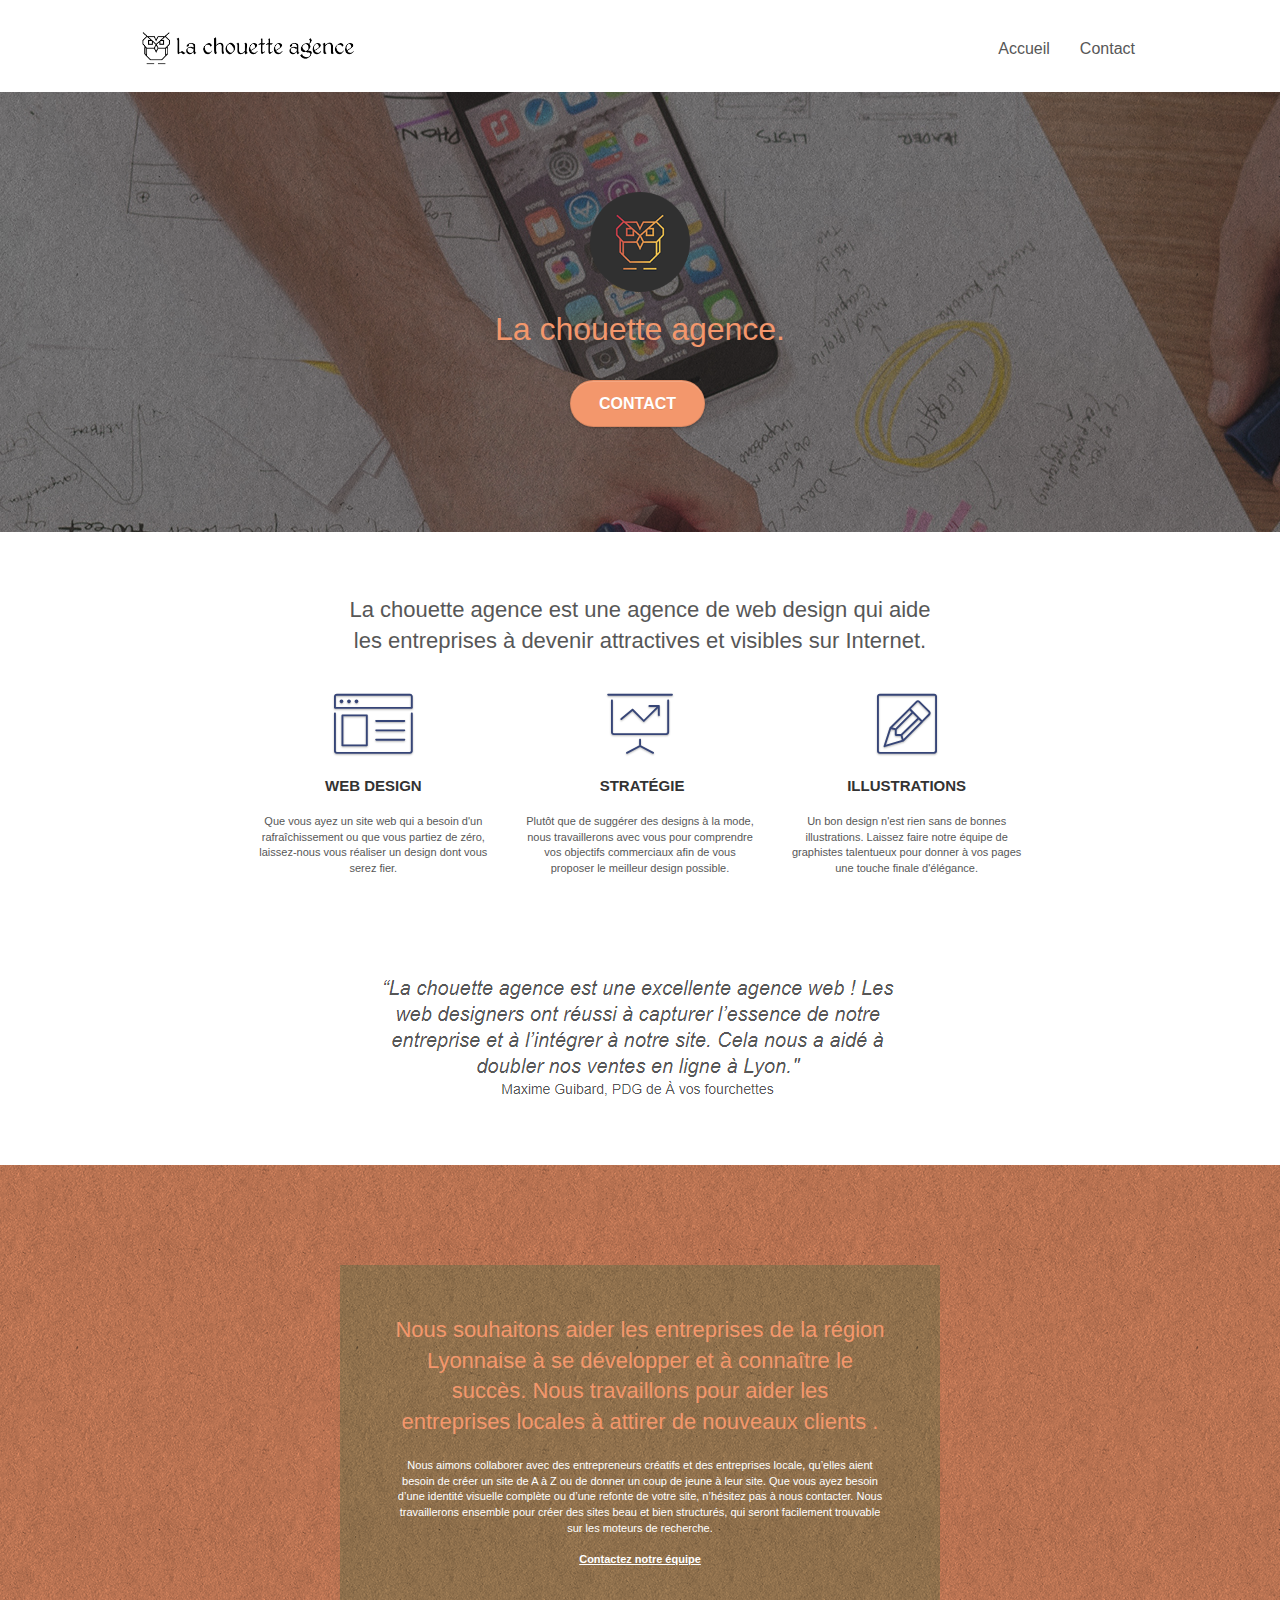
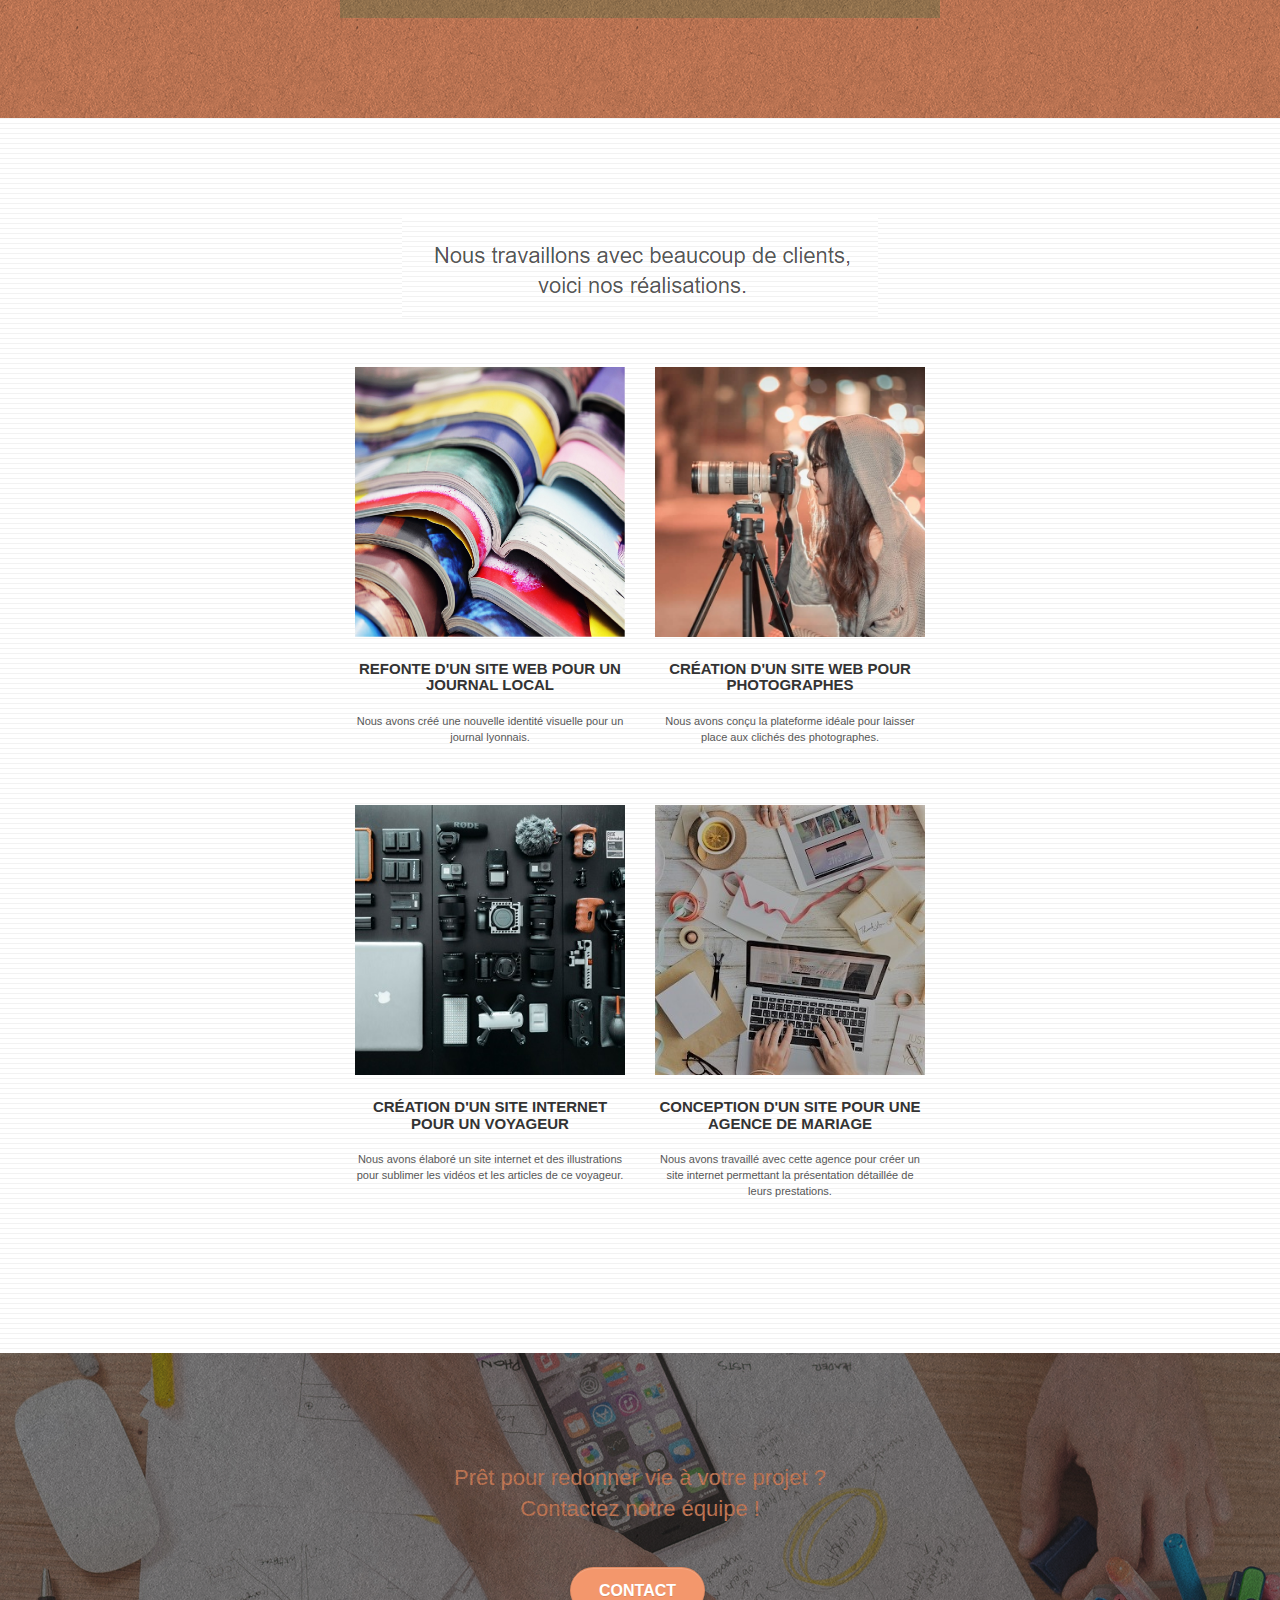
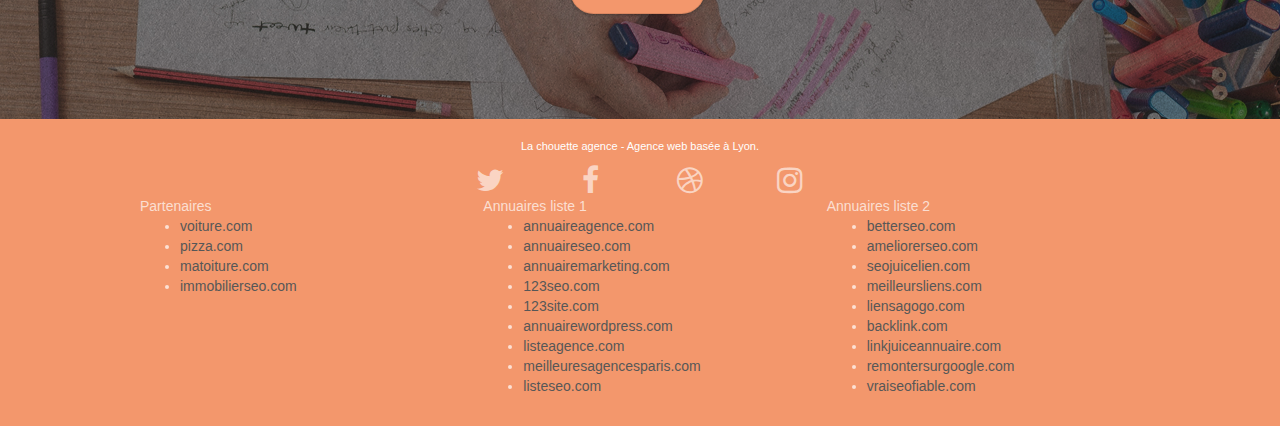
==== index.html @ 57edac2b "replace css in contact page" ====
<!DOCTYPE html>
<html lang="fr">
  <head>
    <meta charset="utf-8" />
    <meta name="description" content="" />
    <meta
      name="viewport"
      content="width=device-width, initial-scale=1.0, viewport-fit=cover"
    />
    <link rel="shortcut icon" type="image/png" href="favicon.jpg" />
    <link rel="stylesheet" type="text/css" href="./css/bootstrap.css" />
    <link rel="stylesheet" type="text/css" href="StyleCss/style.css" />
    <link rel="stylesheet" type="text/css" href="./css/font-awesome.css" />
    <link rel="stylesheet" type="text/css" href="./css/et-line.css" />
    <script src="./js/jquery-2.1.0.js"></script>
    <script src="./js/bootstrap.js"></script>
    <script src="./js/blocs.js"></script>
    <script src="./js/jquery.touchSwipe.js" defer></script>
    <script src="./js/gmaps.js"></script>
    <title>La Chouette Agence</title>
    <!-- Analytics -->

    <!-- Analytics END -->
  </head>
  <body>
    <!-- Principal conteneur -->
    <main class="page-container">
      <!-- bloc-0 -->
      <div class="bloc bgc-white l-bloc" id="bloc-0">
        <div class="container bloc-sm">
          <nav class="navbar row">
            <header class="navbar-header">
              <a class="navbar-brand" href="index.html">
                <img
                  src="img/la-chouette-agence.png"
                  alt="logo la chouette"
                  height="40"
                />
              </a>
              <button
                id="nav-toggle"
                type="button"
                class="ui-navbar-toggle navbar-toggle"
                data-toggle="collapse"
                data-target=".navbar-1"
              >
                <span class="sr-only">Toggle navigation</span
                ><span class="icon-bar"></span><span class="icon-bar"></span
                ><span class="icon-bar"></span>
              </button>
            </header>
            <div class="collapse navbar-collapse navbar-1 special-dropdown-nav">
              <ul class="site-navigation nav navbar-nav">
                <li>
                  <a href="index.html">Accueil</a>
                </li>
                <li>
                  <a href="page2.html">Contact </a>
                </li>
              </ul>
            </div>
          </nav>
        </div>
      </div>
      <!-- bloc-0 END -->
      <!-- bloc-1-presentation -->
      <div
        class="bloc bgc-dark-slate-blue bg-banniere d-bloc bg-t-edge bloc-bg-texture texture-paper b-parallax"
        id="bloc-1-hero"
      >
        <div class="container bloc-lg">
          <div class="row tight-width-whitespace">
            <div class="col-sm-12">
              <img
                src="img/logo.png"
                class="center-block image-resize-mode"
                width="100"
                alt="La chouette agence, agence web paris, création logo paris"
              />
              <h1 class="text-center hero-bloc-text tc-white">
                La chouette agence.
              </h1>
              <div class="text-center">
                <a
                  href="page2.html"
                  class="btn btn-lg btn-clean btn-rd cta-hero btn-atomic-tangerine"
                  id="cta-hero"
                  >Contact</a
                >
              </div>
            </div>
          </div>
        </div>
      </div>
      <!-- bloc-1-presentation END -->
      <!-- bloc-2-services -->
      <div class="bloc bgc-white l-bloc" id="bloc-2-services">
        <div class="container bloc-md">
          <div class="row">
            <div class="col-sm-12 text-center">
              <h2 class="text-title">
                La chouette agence est une agence de web design qui aide les
                entreprises à devenir attractives et visibles sur Internet.
              </h2>
            </div>
          </div>
          <div class="row voffset-lg med-width-whitespace">
            <div class="col-sm-4">
              <div class="text-center">
                <span
                  class="et-icon-browser sm-shadow icon-dark-slate-blue icons icon-lg"
                ></span>
              </div>
              <h3 class="mg-md text-center">Web design</h3>
              <p class="text-center">
                Que vous ayez un site web qui a besoin d'un rafraîchissement ou
                que vous partiez de zéro, laissez-nous vous réaliser un design
                dont vous serez fier.
              </p>
            </div>
            <div class="col-sm-4">
              <div class="text-center">
                <span
                  class="et-icon-presentation sm-shadow icon-dark-slate-blue icons icon-lg"
                ></span>
              </div>
              <h3 class="mg-md text-center">&nbsp;Stratégie</h3>
              <p class="text-center">
                Plutôt que de suggérer des designs à la mode, nous travaillerons
                avec vous pour comprendre vos objectifs commerciaux afin de vous
                proposer le meilleur design possible.<br />
              </p>
            </div>
            <div class="col-sm-4">
              <div class="text-center">
                <span
                  class="et-icon-edit sm-shadow icon-dark-slate-blue icons icon-lg"
                ></span>
              </div>
              <h3 class="mg-md text-center">Illustrations</h3>
              <p class="text-center">
                Un bon design n'est rien sans de bonnes illustrations. Laissez
                faire notre équipe de graphistes talentueux pour donner à vos
                pages une touche finale d'élégance.
              </p>
            </div>
          </div>
          <div class="row voffset-lg voffset">
            <div class="col-xs-12 col-md-8 col-md-offset-2 text-center">
              <img
                alt="agence web, agence web paris, web design paris, stratégie web"
                src="img/citation.png"
              />
            </div>
          </div>
        </div>
      </div>
      <!-- bloc-2-services END -->

      <!-- bloc-3-what-i-do -->
      <div
        class="bloc tc-white bgc-atomic-tangerine bg-presentation d-bloc bloc-bg-texture texture-paper b-parallax"
        id="bloc-3-what-i-do"
      >
        <div class="container bloc-lg">
          <div class="row tight-width-whitespace black-background">
            <div class="col-sm-12">
              <h2 class="mg-md text-center tc-white">
                Nous souhaitons aider les entreprises de la région Lyonnaise à
                se développer et à connaître le succès. Nous travaillons pour
                aider les entreprises locales à attirer de nouveaux clients .<br />
              </h2>
              <p class="text-center white">
                Nous aimons collaborer avec des entrepreneurs créatifs et des
                entreprises locale, qu’elles aient besoin de créer un site de A
                à Z ou de donner un coup de jeune à leur site. Que vous ayez
                besoin d’une identité visuelle complète ou d’une refonte de
                votre site, n’hésitez pas à nous contacter. Nous travaillerons
                ensemble pour créer des sites beau et bien structurés, qui
                seront facilement trouvable sur les moteurs de recherche.
                <br /><br /><a class="ltc-white bold-link" href="page2.html"
                  >Contactez notre équipe</a
                ><br />
              </p>
            </div>
          </div>
        </div>
      </div>
      <!-- bloc-3-what-i-do END -->

      <!-- bloc-4-portfolio -->
      <div
        class="bloc bgc-white bg-lines-h2-bg bg-repeat l-bloc"
        id="bloc-4-portfolio"
      >
        <div class="container bloc-lg">
          <div class="row">
            <div class="col-sm-12 text-center">
              <img
                alt="agence web, agence web paris, web design paris, stratégie web"
                src="img/title2.png"
              />
            </div>
          </div>
          <div class="row tight-width-whitespace portfolio-row">
            <div class="col-sm-6">
              <a
                href="#"
                data-lightbox="img/1.jpg"
                data-gallery-id="gallery-1"
                data-caption="Refonte d'un site web pour un journal local"
                data-frame="snapshot-lb"
                ><img
                  src="img/1.jpg"
                  alt="paris web design logo agence web meilleure agence et refonte site web journal"
                  class="img-responsive portfolio-thumb"
              /></a>
              <h3 class="mg-md text-center">
                Refonte d'un site web pour un journal local
              </h3>
              <p class="text-center">
                Nous avons créé une nouvelle identité visuelle pour un journal
                lyonnais.
              </p>
            </div>
            <div class="col-sm-6">
              <a
                href="#"
                data-lightbox="img/2.jpg"
                data-gallery-id="gallery-1"
                data-caption="Création d'un site web pour photographes"
                data-frame="snapshot-lb"
                ><img
                  src="img/2.jpg"
                  class="img-responsive portfolio-thumb"
                  alt="paris web design logo agence web meilleure agence, Création d'un site web pour photographes"
              /></a>
              <h3 class="mg-md text-center">
                Création d'un site web pour photographes
              </h3>
              <p class="text-center">
                Nous avons conçu la plateforme idéale pour laisser place aux
                clichés des photographes.
              </p>
            </div>
          </div>
          <div class="row tight-width-whitespace portfolio-row">
            <div class="col-sm-6">
              <a
                href="#"
                data-lightbox="img/3.bmp"
                data-gallery-id="gallery-1"
                data-caption="Création d'un site internet pour un voyageur"
                data-frame="snapshot-lb"
                ><img
                  src="img/3.bmp"
                  class="img-responsive portfolio-thumb"
                  alt="paris web design logo agence web meilleure agence, Création d'un site web pour voyageur"
              /></a>
              <h3 class="mg-md text-center">
                Création d'un site internet pour un voyageur
              </h3>
              <p class="text-center">
                Nous avons élaboré un site internet et des illustrations pour
                sublimer les vidéos et les articles de ce voyageur.
              </p>
            </div>
            <div class="col-sm-6">
              <a
                href="#"
                data-lightbox="img/4.bmp"
                data-gallery-id="gallery-1"
                data-caption="Conception d'un site pour une agence de mariage"
                data-frame="snapshot-lb"
                ><img
                  src="img/4.bmp"
                  class="img-responsive portfolio-thumb"
                  alt="paris web design logo agence web meilleure agence, Création d'un site web pour agence de mariage"
              /></a>
              <h3 class="mg-md text-center">
                Conception d'un site pour une agence de mariage
              </h3>
              <p class="text-center">
                Nous avons travaillé avec cette agence pour créer un site
                internet permettant la présentation détaillée de leurs
                prestations.
              </p>
            </div>
          </div>
        </div>
      </div>
      <!-- bloc-4-portfolio END -->

      <!-- bloc-5-cta -->
      <div
        class="bloc bgc-dark-slate-blue bg-banniere d-bloc bloc-bg-texture texture-paper"
        id="bloc-5-cta"
      >
        <div class="container bloc-lg">
          <div class="row">
            <h2 class="mg-md text-center tc-white">
              Prêt pour redonner vie à votre projet ?<br />Contactez notre
              équipe !
            </h2>
            <div class="col-sm-12 text-center">
              <a
                href="page2.html"
                class="btn btn-atomic-tangerine btn-clean btn-rd btn-lg cta-hero"
                >Contact</a
              >
            </div>
          </div>
        </div>
      </div>
      <!-- bloc-5-cta END -->

      <!-- Footer - bloc-8 -->
      <div class="bloc bgc-atomic-tangerine d-bloc" id="bloc-8">
        <div class="container bloc-sm">
          <div class="row">
            <div class="col-sm-12">
              <p class="text-center white">
                La chouette agence - Agence web basée à Lyon.<br />
              </p>
              <div class="row row-no-gutters social">
                <div class="col-sm-3">
                  <div class="text-center">
                    <a class="social" href="index.html"
                      ><span class="fa fa-twitter icon-md"></span
                    ></a>
                  </div>
                </div>
                <div class="col-sm-3">
                  <div class="text-center">
                    <a class="social" href="index.html"
                      ><span class="fa fa-facebook icon-md"></span
                    ></a>
                  </div>
                </div>
                <div class="col-sm-3">
                  <div class="text-center">
                    <a class="social" href="index.html"
                      ><span class="fa fa-dribbble icon-md"></span
                    ></a>
                  </div>
                </div>
                <div class="col-sm-3">
                  <div class="text-center">
                    <a class="social" href="index.html"
                      ><span class="fa fa-instagram icon-md"></span
                    ></a>
                  </div>
                </div>
              </div>
              <div class="row">
                <div class="col-sm-4">
                  Partenaires
                  <ul>
                    <li><a href="voiture.com">voiture.com</a></li>
                    <li><a href="pizza.com">pizza.com</a></li>
                    <li><a href="matoiture.com">matoiture.com</a></li>
                    <li><a href="immobilierseo.com">immobilierseo.com</a></li>
                  </ul>
                </div>
                <div class="col-sm-4">
                  Annuaires liste 1
                  <ul>
                    <li><a href="annuaireagence.com">annuaireagence.com</a></li>
                    <li><a href="annuaireseo.com">annuaireseo.com</a></li>
                    <li>
                      <a href="annuairemarketing.com">annuairemarketing.com</a>
                    </li>
                    <li><a href="123seoture.com">123seo.com</a></li>
                    <li><a href="123site.com">123site.com</a></li>
                    <li>
                      <a href="annuairewordpress.com">annuairewordpress.com</a>
                    </li>
                    <li><a href="listeagence.com">listeagence.com</a></li>
                    <li>
                      <a href="meilleuresagencesparis.com"
                        >meilleuresagencesparis.com</a
                      >
                    </li>
                    <li><a href="listeseo.com">listeseo.com</a></li>
                  </ul>
                </div>
                <div class="col-sm-4">
                  Annuaires liste 2
                  <ul>
                    <li><a href="betterseo.com">betterseo.com</a></li>
                    <li><a href="ameliorerseo.com">ameliorerseo.com</a></li>
                    <li><a href="seojuicelien.com">seojuicelien.com</a></li>
                    <li><a href="meilleursliens.com">meilleursliens.com</a></li>
                    <li><a href="liensagogo.com">liensagogo.com</a></li>
                    <li><a href="backlink.com">backlink.com</a></li>
                    <li>
                      <a href="linkjuiceannuaire.com">linkjuiceannuaire.com</a>
                    </li>
                    <li>
                      <a href="remontersurgoogle.com">remontersurgoogle.com</a>
                    </li>
                    <li><a href="vraiseofiable.com">vraiseofiable.com</a></li>
                  </ul>
                </div>
              </div>
            </div>
          </div>
        </div>
      </div>
      <!-- Footer - bloc-8 END -->
    </main>
    <!-- Principal conteneur END -->
  </body>
</html>
---- StyleCss/style.css ----
body {
  margin: 0;
  padding: 0;
  background: #fff;
  overflow-x: hidden;
  -webkit-font-smoothing: antialiased;
  -moz-osx-font-smoothing: grayscale;
}

a,
button {
  transition: all 0.3s ease-in-out;
  outline: none !important;
}
a {
  text-decoration: none;
}
a:hover {
  text-decoration: none;
  cursor: pointer;
}

#page-loading-blocs-notifaction {
  position: fixed;
  top: 0;
  bottom: 0;
  width: 100%;
  z-index: 100000;
  background: #ffffff url("../img/pageload-spinner.gif") no-repeat center center;
}

.bloc {
  width: 100%;
  clear: both;
  background: 50% 50% no-repeat;
  padding: 0 50px;
  -webkit-background-size: cover;
  -moz-background-size: cover;
  -o-background-size: cover;
  background-size: cover;
  position: relative;
}

.bloc .container {
  padding-left: 0;
  padding-right: 0;
}

.bloc-lg {
  padding: 100px 50px;
}

.bloc-md {
  padding: 50px;
}

.bloc-sm {
  padding: 20px 50px;
}
.text-title {
  max-width: 614px;
  margin: auto;
  padding: 13px;
  color: #364577;
}
.bg-center,
.bg-l-edge,
.bg-r-edge,
.bg-t-edge,
.bg-b-edge,
.bg-tl-edge,
.bg-bl-edge,
.bg-tr-edge,
.bg-br-edge,
.bg-repeat {
  -webkit-background-size: auto !important;
  -moz-background-size: auto !important;
  -o-background-size: auto !important;
  background-size: auto !important;
}

.bg-repeat {
  background: repeat;
}

.bg-t-edge {
  background: top no-repeat;
}

.bloc-bg-texture::before {
  content: "";
  background-size: 2px 2px;
  position: absolute;
  top: 0;
  bottom: 0;
  left: 0;
  right: 0;
}

.texture-paper::before {
  background: url("../img/texture-paper.png");
  background-size: 280px 280px;
}

.b-parallax {
  background-attachment: fixed;
}

.d-bloc {
  color: rgba(255, 255, 255, 0.7);
}

.d-bloc button:hover {
  color: rgba(255, 255, 255, 0.9);
}

.d-bloc .icon-round,
.d-bloc .icon-square,
.d-bloc .icon-rounded,
.d-bloc .icon-semi-rounded-a,
.d-bloc .icon-semi-rounded-b {
  border-color: rgba(255, 255, 255, 0.9);
}

.d-bloc .divider-h span {
  border-color: rgba(255, 255, 255, 0.2);
}

.d-bloc .a-btn,
.d-bloc .navbar a,
.d-bloc .navbar-brand,
.d-bloc a .icon-sm,
.d-bloc a .icon-md,
.d-bloc a .icon-lg,
.d-bloc a .icon-xl,
.d-bloc h1 a,
.d-bloc h2 a,
.d-bloc h3 a,
.d-bloc h4 a,
.d-bloc h5 a,
.d-bloc h6 a,
.d-bloc p a {
  color: rgba(255, 255, 255, 0.6);
}

.d-bloc .a-btn:hover,
.d-bloc .navbar a:hover,
.d-bloc .navbar-brand:hover,
.d-bloc a:hover .icon-sm,
.d-bloc a:hover .icon-md,
.d-bloc a:hover .icon-lg,
.d-bloc a:hover .icon-xl,
.d-bloc h1 a:hover,
.d-bloc h2 a:hover,
.d-bloc h3 a:hover,
.d-bloc h4 a:hover,
.d-bloc h5 a:hover,
.d-bloc h6 a:hover,
.d-bloc p a:hover {
  color: rgba(255, 255, 255, 1);
}

.d-bloc .navbar-toggle .icon-bar {
  background: rgba(255, 255, 255, 1);
}

.d-bloc .btn-wire,
.d-bloc .btn-wire:hover {
  color: rgba(255, 255, 255, 1);
  border-color: rgba(255, 255, 255, 1);
}

.d-bloc .panel {
  color: rgba(0, 0, 0, 0.5);
}

.d-bloc .panel button:hover {
  color: rgba(0, 0, 0, 0.7);
}

.d-bloc .panel icon {
  border-color: rgba(0, 0, 0, 0.7);
}

.d-bloc .panel .divider-h span {
  border-color: rgba(0, 0, 0, 0.1);
}

.d-bloc .panel .a-btn {
  color: rgba(0, 0, 0, 0.6);
}

.d-bloc .panel .a-btn:hover {
  color: rgba(0, 0, 0, 1);
}

.d-bloc .panel .btn-wire,
.d-bloc .panel .btn-wire:hover {
  color: rgba(0, 0, 0, 0.7);
  border-color: rgba(0, 0, 0, 0.3);
}

.d-bloc .panel,
.l-bloc {
  color: rgba(0, 0, 0, 0.5);
}

.d-bloc .panel button:hover,
.l-bloc button:hover {
  color: rgba(0, 0, 0, 0.7);
}

.l-bloc .icon-round,
.l-bloc .icon-square,
.l-bloc .icon-rounded,
.l-bloc .icon-semi-rounded-a,
.l-bloc .icon-semi-rounded-b {
  border-color: rgba(0, 0, 0, 0.7);
}

.d-bloc .panel .divider-h span,
.l-bloc .divider-h span {
  border-color: rgba(0, 0, 0, 0.1);
}

.d-bloc .panel .a-btn,
.l-bloc .a-btn,
.l-bloc .navbar a,
.l-bloc .navbar-brand,
.l-bloc a .icon-sm,
.l-bloc a .icon-md,
.l-bloc a .icon-lg,
.l-bloc a .icon-xl,
.l-bloc h1 a,
.l-bloc h2 a,
.l-bloc h3 a,
.l-bloc h4 a,
.l-bloc h5 a,
.l-bloc h6 a,
.l-bloc p a {
  color: rgba(0, 0, 0, 0.6);
}

.d-bloc .panel .a-btn:hover,
.l-bloc .a-btn:hover,
.l-bloc .navbar a:hover,
.l-bloc .navbar-brand:hover,
.l-bloc a:hover .icon-sm,
.l-bloc a:hover .icon-md,
.l-bloc a:hover .icon-lg,
.l-bloc a:hover .icon-xl,
.l-bloc h1 a:hover,
.l-bloc h2 a:hover,
.l-bloc h3 a:hover,
.l-bloc h4 a:hover,
.l-bloc h5 a:hover,
.l-bloc h6 a:hover,
.l-bloc p a:hover {
  color: rgba(0, 0, 0, 1);
}

.l-bloc .navbar-toggle .icon-bar {
  color: rgba(0, 0, 0, 0.6);
}

.d-bloc .panel .btn-wire,
.d-bloc .panel .btn-wire:hover,
.l-bloc .btn-wire,
.l-bloc .btn-wire:hover {
  color: rgba(0, 0, 0, 0.7);
  border-color: rgba(0, 0, 0, 0.3);
}

.voffset {
  margin-top: 30px;
}

.voffset-lg {
  margin-top: 80px;
}

.row-no-gutters {
  margin-right: 0;
  margin-left: 0;
}

.row.row-no-gutters > [class^="col-"],
.row.row-no-gutters > [class*=" col-"] {
  padding-right: 0;
  padding-left: 0;
}

#bloc-1-hero h1 {
  font-size: 32px;
}

.navbar {
  margin-bottom: 0;
  z-index: 1;
}

.navbar-brand {
  height: auto;
  padding: 3px 15px;
  font-size: 25px;
  font-weight: normal;
  font-weight: 600;
  line-height: 44px;
}

.navbar-brand img {
  max-height: 200px;
  margin: 0 5px 0 0;
  display: inline;
}

.navbar-brand img[src$="svg"] {
  min-width: 100px;
}

.nav-center .navbar-brand img {
  margin: 0;
}

.navbar .nav {
  padding-top: 2px;
  margin-right: -16px;
  float: right;
  z-index: 1;
}

.nav > li {
  float: left;
  margin-top: 4px;
  font-size: 16px;
}

.navbar-nav .open .dropdown-menu > li > a {
  text-align: inherit;
}

.nav > li a:hover,
.nav > li a:focus {
  background: transparent;
}

.navbar-toggle {
  margin: 10px 10px 0 0;
  border: 0px;
}

.navbar-toggle:hover {
  background: transparent !important;
}

.navbar-toggle .icon-bar {
  background-color: rgba(0, 0, 0, 0.5);
  width: 26px;
}

.nav-invert .navbar .nav {
  float: left;
}

.nav-invert .navbar-header,
.nav-invert .navbar-brand {
  float: right;
  position: relative;
  z-index: 2;
}

@media (min-width: 768px) {
  .site-navigation {
    position: absolute;
    top: 50%;
    right: 20px;
    transform: translate(0, -50%);
    -webkit-transform: translateY(-50%);
  }
  .nav > li .dropdown-menu a,
  .nav > li .dropdown-menu a:hover {
    color: #484848;
  }
  .nav-invert .site-navigation {
    left: 0;
    right: 0;
  }
  .nav-center {
    text-align: center;
  }
  .nav-center .navbar-header {
    width: 100%;
  }
  .navbar-header {
    margin: 0;
  }
  .nav-center .navbar-header,
  .nav-center .navbar-brand,
  .nav-center .nav > li {
    float: none;
    display: inline-block;
  }
  .nav-center .site-navigation {
    position: relative;
    width: 100%;
    right: 0;
    margin-right: 0px;
    margin-top: 20px;
  }
  .nav-center.mini-nav .navbar-toggle {
    float: none;
    margin: 10px auto 0;
  }
}

.nav > li > .dropdown a {
  background: none !important;
  display: block;
  padding: 14px 15px;
}

nav .caret {
  margin: 0 5px;
}

.dropdown-menu .dropdown-menu {
  top: -8px;
  left: 100%;
}

.dropdown-menu .dropmenu-flow-right {
  top: 100%;
  left: 0;
  margin-left: -1px;
  border-top-left-radius: 0;
  border-top-right-radius: 0;
}

.dropdown-menu .dropdown span {
  border: 4px solid black;
  border-top-color: transparent;
  border-right-color: transparent;
  border-bottom-color: transparent;
  margin: 6px -5px 0 0 !important;
  float: right;
}

.mg-md {
  margin-top: 10px;
  margin-bottom: 20px;
}

.mg-lg {
  margin-top: 10px;
  margin-bottom: 40px;
}

.btn {
  margin: 0 5px 5px 0;
}

.btn.pull-right {
  margin: 0 0 5px 5px;
}

.btn-d,
.btn-d:hover,
.btn-d:focus {
  color: #fff;
  background: rgba(0, 0, 0, 0.3);
}

button {
  outline: none !important;
}

.btn-rd {
  border-radius: 40px;
}

.btn-clean {
  border: 1px solid rgba(0, 0, 0, 0.08);
  border-bottom-color: rgba(0, 0, 0, 0.1);
  text-shadow: 0 1px 0 rgba(0, 0, 1, 0.1);
  box-shadow: 0 1px 3px rgba(0, 0, 1, 0.25),
    inset 0 1px 0 0 rgba(255, 255, 255, 0.15);
}

.icon-md {
  font-size: 30px !important;
}

.icon-lg {
  font-size: 60px !important;
}

.sm-shadow {
  text-shadow: 0 1px 2px rgba(0, 0, 0, 0.3);
}

.panel-sq,
.panel-sq .panel-heading,
.panel-sq .panel-footer {
  border-radius: 0;
}

.panel-rd {
  border-radius: 30px;
}

.panel-rd .panel-heading {
  border-radius: 29px 29px 0 0;
}

.panel-rd .panel-footer {
  border-radius: 0 0 29px 29px;
}

.form-control {
  border-color: rgba(0, 0, 0, 0.1);
  box-shadow: none;
}

.scrollToTop {
  width: 40px;
  height: 40px;
  position: fixed;
  bottom: 20px;
  right: 20px;
  opacity: 0;
  z-index: 500;
  transition: all 0.3s ease-in-out;
}

.scrollToTop span {
  margin-top: 6px;
}

.showScrollTop {
  font-size: 14px;
  opacity: 1;
}

a[data-lightbox] {
  position: relative;
  display: block;
  text-align: center;
}

a[data-lightbox]:hover::before {
  content: "+";
  font-family: "HelveticaNeue-Light", "Helvetica Neue Light", "Helvetica Neue",
    Helvetica, Arial;
  font-size: 32px;
  width: 50px;
  height: 50px;
  margin-left: -25px;
  border-radius: 50%;
  background: rgba(0, 0, 0, 0.6);
  color: #fff;
  font-weight: 100;
  z-index: 1;
  position: absolute;
  top: 50%;
  transform: translateY(-50%);
  -webkit-transform: translateY(-50%);
}

a[data-lightbox]:hover img {
  opacity: 0.6;
  -webkit-animation-fill-mode: none;
  animation-fill-mode: none;
}

#lightbox-modal {
  display: flex;
  align-items: center;
}

#lightbox-modal .modal-dialog {
  width: 90%;
  max-width: 900px;
  margin: 0 auto 0;
}

#lightbox-modal .modal-dialog img {
  max-height: 90vh;
  margin: 0 auto;
}

.lightbox-caption {
  padding: 20px;
  color: #fff;
  background: rgba(0, 0, 0, 0.5);
  position: absolute;
  left: 15px;
  right: 15px;
  bottom: 5px;
}

.close-lightbox {
  color: #fff;
  font-size: 30px;
  position: absolute;
  top: 20px;
  right: 20px;
  z-index: 20;
  background: rgba(0, 0, 0, 0.5);
  border: none;
  line-height: 30px;
  padding: 0 9px 5px;
  opacity: 0.3;
}

.close-lightbox:hover,
.next-lightbox:hover,
.prev-lightbox:hover {
  opacity: 1;
  color: #fff;
}

.next-lightbox,
.prev-lightbox {
  font-size: 20px;
  color: rgba(255, 255, 255, 0.9);
  background: rgba(0, 0, 0, 0.5);
  transition: all 0.2s ease-in-out;
  position: absolute;
  top: 45%;
  z-index: 1;
  opacity: 0.4;
}

.next-lightbox {
  padding: 6px 8px 1px 13px;
  right: 25px;
}

.prev-lightbox {
  padding: 6px 13px 1px 10px;
  left: 25px;
}

.snapshot-lb .modal-body {
  padding-bottom: 45px;
}

.snapshot-lb .lightbox-caption {
  padding: 0;
  color: rgba(0, 0, 0, 0.5);
  background: none;
}

h1,
h2,
h3,
h4,
h5,
h6,
p,
label,
.btn,
a {
  font-family: "helvetica";
  font-weight: 400;
  color: #575757 !important;
}

.container {
  max-width: 1000px;
}

.hero-bloc-text {
  font-size: 38px;
}

.hero-bloc-text-sub {
  font-size: 36px;
}

.statement-bloc-text {
  line-height: 26px;
  font-style: italic;
  font-size: 20px;
  text-align: center;
  font-weight: lighter;
  max-width: 520px;
  margin: auto auto auto auto;
}

p {
  font-size: 11px;
}

.tight-width-whitespace {
  max-width: 600px;
  margin: auto auto auto auto;
}

.h1 {
  font-size: 20px;
  font-family: "Open Sans";
}

.cta-hero {
  margin-top: 22px;
  color: #ffffff !important;
  text-transform: uppercase;
  padding: 12px 28px 12px 28px;
  font-size: 16px;
  font-weight: 700;
}

.social {
  max-width: 400px;
  margin: auto auto auto auto;
}

h2 {
  font-size: 22px;
  line-height: 1.4em;
}

h3 {
  font-size: 15px;
  text-transform: uppercase;
  font-weight: 700;
  color: #333333 !important;
}

.med-width-whitespace {
  max-width: 800px;
  margin: auto auto auto auto;
  box-shadow: 0px 0px 0px #000000;
}

h1 {
  color: #333333 !important;
}

h4 {
  color: #333333 !important;
}

.icons {
  margin-bottom: 14px;
  margin-top: 24px;
}

.white {
  color: #ffffff !important;
}

.portfolio-thumb {
  margin-bottom: 24px;
}

.portfolio-row {
  margin-bottom: 44px;
  margin-top: 50px;
}

.avatar {
  box-shadow: 0px 4px 9px rgba(0, 0, 0, 0.3);
}

.black-background {
  background-color: rgba(165, 147, 99, 0.7);
  padding: 40px 40px 40px 40px;
}

.bold-link {
  font-weight: 900;
  text-decoration: underline !important;
}

.bgc-white {
  background-color: #ffffff;
}

.bgc-dark-slate-blue {
  background-color: #364577;
}

.bgc-atomic-tangerine {
  background-color: #f3976c;
}

.tc-white {
  color: #f3976c !important;
}

.btn-atomic-tangerine {
  background: #f3976c;
  color: #ffffff !important;
}

.btn-atomic-tangerine:hover {
  background: #c27956 !important;
  color: #ffffff !important;
}

.ltc-white {
  color: #ffffff !important;
}

.ltc-white:hover {
  color: #cccccc !important;
}

.ltc-atomic-tangerine {
  color: #f3976c !important;
}

.ltc-atomic-tangerine:hover {
  color: #c27956 !important;
}

.icon-dark-slate-blue {
  color: #364577 !important;
  border-color: #364577 !important;
}

.bg-dots-bg {
  background-image: url("../img/dots-bg.png");
}

.bg-lines-h2-bg {
  background-image: url("../img/lines-h2-bg.png");
}

.bg-banniere {
  background-image: url("../img/la-chouette-agence-banniere.jpg");
}

.bg-presentation {
  background-image: url("../img/image-de-presentation.bmp");
}

@media (max-width: 1024px) {
  .bloc {
    padding-left: 20px;
    padding-right: 20px;
  }
  .bloc.full-width-bloc,
  .bloc-tile-2.full-width-bloc .container,
  .bloc-tile-3.full-width-bloc .container,
  .bloc-tile-4.full-width-bloc .container {
    padding-left: 0;
    padding-right: 0;
  }
}

@media (max-width: 992px) and (min-width: 768px) {
  .navbar .nav {
    max-width: 80%;
  }
  .nav-center.navbar .nav {
    max-width: 100%;
  }
}

@media only screen and (min-device-width: 768px) and (max-device-width: 1024px) and (orientation: landscape) {
  .b-parallax {
    background-attachment: scroll;
  }
}

@media only screen and (min-device-width: 1024px) and (max-device-width: 1366px) and (-webkit-min-device-pixel-ratio: 1.5) {
  .b-parallax {
    background-attachment: scroll;
  }
}

@media (max-width: 991px) {
  .container {
    width: 100%;
  }
  .b-parallax {
    background-attachment: scroll;
  }
  .page-container,
  #hero-bloc {
    overflow-x: hidden;
    position: relative;
  }
  .bloc {
    padding-left: constant(safe-area-inset-left);
    padding-right: constant(safe-area-inset-right);
  }
  .bloc-group,
  .bloc-group .bloc {
    display: block;
    width: 100%;
  }
  .bloc-fill-screen .fill-bloc-top-edge,
  .bloc-fill-screen .fill-bloc-bottom-edge {
    padding: 0 20px;
    padding-left: constant(safe-area-inset-left);
    padding-right: constant(safe-area-inset-right);
  }
}

@media (max-width: 767px) {
  .page-container {
    overflow-x: hidden;
    position: relative;
  }
  h1,
  h2,
  h3,
  h4,
  h5,
  h6,
  p,
  #disqus_thread {
    padding-left: 10px !important;
    padding-right: 10px !important;
  }
  .b-parallax {
    background-attachment: scroll;
  }
  .navbar .nav {
    padding-top: 0;
    border-top: 1px solid rgba(0, 0, 0, 0.2);
    float: none !important;
  }
  .navbar.row {
    margin-left: 0;
    margin-right: 0;
  }
  .site-navigation {
    position: inherit;
    transform: none;
    -webkit-transform: none;
    -ms-transform: none;
  }
  .nav > li {
    margin-top: 0;
    border-bottom: 1px solid rgba(0, 0, 0, 0.1);
    background: rgba(0, 0, 0, 0.05);
    text-align: left;
    padding-left: 15px;
    width: 100%;
  }
  .nav > li:hover {
    background: rgba(0, 0, 0, 0.08);
  }
  .dropdown .dropdown a .caret {
    float: none;
    margin: 5px 0 0 10px !important;
    border: 4px solid black;
    border-bottom-color: transparent;
    border-right-color: transparent;
    border-left-color: transparent;
  }
  #hero-bloc .navbar .nav {
    background: rgba(0, 0, 0, 0.8);
  }
  #hero-bloc .navbar .nav a {
    color: rgba(255, 255, 255, 0.6);
  }
  .hero {
    padding: 50px 0;
  }
  .hero-nav {
    left: -1px;
    right: -1px;
  }
  .navbar-collapse {
    padding: 0;
    overflow-x: hidden;
    -webkit-box-shadow: none;
    box-shadow: none;
  }
  .navbar-brand img {
    max-height: 40px;
    width: auto;
  }
  .nav-invert .navbar-header {
    float: none;
    width: 100%;
  }
  .nav-invert .navbar-toggle {
    float: left;
    margin-left: 10px;
  }
  .bloc {
    padding-left: 0;
    padding-right: 0;
  }
  .bloc-xxl,
  .bloc-xl,
  .bloc-lg {
    padding: 40px 0;
  }
  .bloc-sm,
  .bloc-md {
    padding-left: 0;
    padding-right: 0;
  }
  .bloc-tile-2 .container,
  .bloc-tile-3 .container,
  .bloc-tile-4 .container,
  .bloc-fill-screen .fill-bloc-top-edge,
  .bloc-fill-screen .fill-bloc-bottom-edge {
    padding-left: 0;
    padding-right: 0;
  }
  .a-block {
    padding: 0 10px;
  }
  .btn-dwn {
    display: none;
  }
  .voffset {
    margin-top: 5px;
  }
  .voffset-md {
    margin-top: 20px;
  }
  .voffset-lg {
    margin-top: 30px;
  }
  form {
    padding: 5px;
  }
  .close-lightbox {
    display: inline-block;
  }
  .blocsapp-device-iphone5 {
    background-size: 216px 425px;
    padding-top: 60px;
    width: 216px;
    height: 425px;
  }
  .blocsapp-device-iphone5 img {
    width: 180px;
    height: 320px;
  }
}

@media (max-width: 400px) {
  .bloc {
    padding-left: 0;
    padding-right: 0;
  }
}

@media (max-width: 767px) {
  .bloc-mob-center-text {
    text-align: center;
  }
}
---- css/et-line.css ----
@font-face {
    font-family: et-line;
    src: url(../fonts/et-line.eot);
    src: url(../fonts/et-line.eot?#iefix) format('embedded-opentype'), url(../fonts/et-line.woff) format('woff'), url(../fonts/et-line.ttf) format('truetype'), url(../fonts/et-line.svg#et-line) format('svg');
    font-weight: 400;
    font-style: normal
}

.et-icon-adjustments,
.et-icon-alarmclock,
.et-icon-anchor,
.et-icon-aperture,
.et-icon-attachment,
.et-icon-bargraph,
.et-icon-basket,
.et-icon-beaker,
.et-icon-bike,
.et-icon-book-open,
.et-icon-briefcase,
.et-icon-browser,
.et-icon-calendar,
.et-icon-camera,
.et-icon-caution,
.et-icon-chat,
.et-icon-circle-compass,
.et-icon-clipboard,
.et-icon-clock,
.et-icon-cloud,
.et-icon-compass,
.et-icon-desktop,
.et-icon-dial,
.et-icon-document,
.et-icon-documents,
.et-icon-download,
.et-icon-dribbble,
.et-icon-edit,
.et-icon-envelope,
.et-icon-expand,
.et-icon-facebook,
.et-icon-flag,
.et-icon-focus,
.et-icon-gears,
.et-icon-genius,
.et-icon-gift,
.et-icon-global,
.et-icon-globe,
.et-icon-googleplus,
.et-icon-grid,
.et-icon-happy,
.et-icon-hazardous,
.et-icon-heart,
.et-icon-hotairballoon,
.et-icon-hourglass,
.et-icon-key,
.et-icon-laptop,
.et-icon-layers,
.et-icon-lifesaver,
.et-icon-lightbulb,
.et-icon-linegraph,
.et-icon-linkedin,
.et-icon-lock,
.et-icon-magnifying-glass,
.et-icon-map,
.et-icon-map-pin,
.et-icon-megaphone,
.et-icon-mic,
.et-icon-mobile,
.et-icon-newspaper,
.et-icon-notebook,
.et-icon-paintbrush,
.et-icon-paperclip,
.et-icon-pencil,
.et-icon-phone,
.et-icon-picture,
.et-icon-pictures,
.et-icon-piechart,
.et-icon-presentation,
.et-icon-pricetags,
.et-icon-printer,
.et-icon-profile-female,
.et-icon-profile-male,
.et-icon-puzzle,
.et-icon-quote,
.et-icon-recycle,
.et-icon-refresh,
.et-icon-ribbon,
.et-icon-rss,
.et-icon-sad,
.et-icon-scissors,
.et-icon-scope,
.et-icon-search,
.et-icon-shield,
.et-icon-speedometer,
.et-icon-strategy,
.et-icon-streetsign,
.et-icon-tablet,
.et-icon-target,
.et-icon-telescope,
.et-icon-toolbox,
.et-icon-tools,
.et-icon-tools-2,
.et-icon-trophy,
.et-icon-tumblr,
.et-icon-twitter,
.et-icon-upload,
.et-icon-video,
.et-icon-wallet,
.et-icon-wine {
    font-family: et-line;
    speak: none;
    font-style: normal;
    font-weight: 400;
    font-variant: normal;
    text-transform: none;
    line-height: 1;
    -webkit-font-smoothing: antialiased;
    -moz-osx-font-smoothing: grayscale;
    display: inline-block
}

.et-icon-mobile:before {
    content: "\e000"
}

.et-icon-laptop:before {
    content: "\e001"
}

.et-icon-desktop:before {
    content: "\e002"
}

.et-icon-tablet:before {
    content: "\e003"
}

.et-icon-phone:before {
    content: "\e004"
}

.et-icon-document:before {
    content: "\e005"
}

.et-icon-documents:before {
    content: "\e006"
}

.et-icon-search:before {
    content: "\e007"
}

.et-icon-clipboard:before {
    content: "\e008"
}

.et-icon-newspaper:before {
    content: "\e009"
}

.et-icon-notebook:before {
    content: "\e00a"
}

.et-icon-book-open:before {
    content: "\e00b"
}

.et-icon-browser:before {
    content: "\e00c"
}

.et-icon-calendar:before {
    content: "\e00d"
}

.et-icon-presentation:before {
    content: "\e00e"
}

.et-icon-picture:before {
    content: "\e00f"
}

.et-icon-pictures:before {
    content: "\e010"
}

.et-icon-video:before {
    content: "\e011"
}

.et-icon-camera:before {
    content: "\e012"
}

.et-icon-printer:before {
    content: "\e013"
}

.et-icon-toolbox:before {
    content: "\e014"
}

.et-icon-briefcase:before {
    content: "\e015"
}

.et-icon-wallet:before {
    content: "\e016"
}

.et-icon-gift:before {
    content: "\e017"
}

.et-icon-bargraph:before {
    content: "\e018"
}

.et-icon-grid:before {
    content: "\e019"
}

.et-icon-expand:before {
    content: "\e01a"
}

.et-icon-focus:before {
    content: "\e01b"
}

.et-icon-edit:before {
    content: "\e01c"
}

.et-icon-adjustments:before {
    content: "\e01d"
}

.et-icon-ribbon:before {
    content: "\e01e"
}

.et-icon-hourglass:before {
    content: "\e01f"
}

.et-icon-lock:before {
    content: "\e020"
}

.et-icon-megaphone:before {
    content: "\e021"
}

.et-icon-shield:before {
    content: "\e022"
}

.et-icon-trophy:before {
    content: "\e023"
}

.et-icon-flag:before {
    content: "\e024"
}

.et-icon-map:before {
    content: "\e025"
}

.et-icon-puzzle:before {
    content: "\e026"
}

.et-icon-basket:before {
    content: "\e027"
}

.et-icon-envelope:before {
    content: "\e028"
}

.et-icon-streetsign:before {
    content: "\e029"
}

.et-icon-telescope:before {
    content: "\e02a"
}

.et-icon-gears:before {
    content: "\e02b"
}

.et-icon-key:before {
    content: "\e02c"
}

.et-icon-paperclip:before {
    content: "\e02d"
}

.et-icon-attachment:before {
    content: "\e02e"
}

.et-icon-pricetags:before {
    content: "\e02f"
}

.et-icon-lightbulb:before {
    content: "\e030"
}

.et-icon-layers:before {
    content: "\e031"
}

.et-icon-pencil:before {
    content: "\e032"
}

.et-icon-tools:before {
    content: "\e033"
}

.et-icon-tools-2:before {
    content: "\e034"
}

.et-icon-scissors:before {
    content: "\e035"
}

.et-icon-paintbrush:before {
    content: "\e036"
}

.et-icon-magnifying-glass:before {
    content: "\e037"
}

.et-icon-circle-compass:before {
    content: "\e038"
}

.et-icon-linegraph:before {
    content: "\e039"
}

.et-icon-mic:before {
    content: "\e03a"
}

.et-icon-strategy:before {
    content: "\e03b"
}

.et-icon-beaker:before {
    content: "\e03c"
}

.et-icon-caution:before {
    content: "\e03d"
}

.et-icon-recycle:before {
    content: "\e03e"
}

.et-icon-anchor:before {
    content: "\e03f"
}

.et-icon-profile-male:before {
    content: "\e040"
}

.et-icon-profile-female:before {
    content: "\e041"
}

.et-icon-bike:before {
    content: "\e042"
}

.et-icon-wine:before {
    content: "\e043"
}

.et-icon-hotairballoon:before {
    content: "\e044"
}

.et-icon-globe:before {
    content: "\e045"
}

.et-icon-genius:before {
    content: "\e046"
}

.et-icon-map-pin:before {
    content: "\e047"
}

.et-icon-dial:before {
    content: "\e048"
}

.et-icon-chat:before {
    content: "\e049"
}

.et-icon-heart:before {
    content: "\e04a"
}

.et-icon-cloud:before {
    content: "\e04b"
}

.et-icon-upload:before {
    content: "\e04c"
}

.et-icon-download:before {
    content: "\e04d"
}

.et-icon-target:before {
    content: "\e04e"
}

.et-icon-hazardous:before {
    content: "\e04f"
}

.et-icon-piechart:before {
    content: "\e050"
}

.et-icon-speedometer:before {
    content: "\e051"
}

.et-icon-global:before {
    content: "\e052"
}

.et-icon-compass:before {
    content: "\e053"
}

.et-icon-lifesaver:before {
    content: "\e054"
}

.et-icon-clock:before {
    content: "\e055"
}

.et-icon-aperture:before {
    content: "\e056"
}

.et-icon-quote:before {
    content: "\e057"
}

.et-icon-scope:before {
    content: "\e058"
}

.et-icon-alarmclock:before {
    content: "\e059"
}

.et-icon-refresh:before {
    content: "\e05a"
}

.et-icon-happy:before {
    content: "\e05b"
}

.et-icon-sad:before {
    content: "\e05c"
}

.et-icon-facebook:before {
    content: "\e05d"
}

.et-icon-twitter:before {
    content: "\e05e"
}

.et-icon-googleplus:before {
    content: "\e05f"
}

.et-icon-rss:before {
    content: "\e060"
}

.et-icon-tumblr:before {
    content: "\e061"
}

.et-icon-linkedin:before {
    content: "\e062"
}

.et-icon-dribbble:before {
    content: "\e063"
}
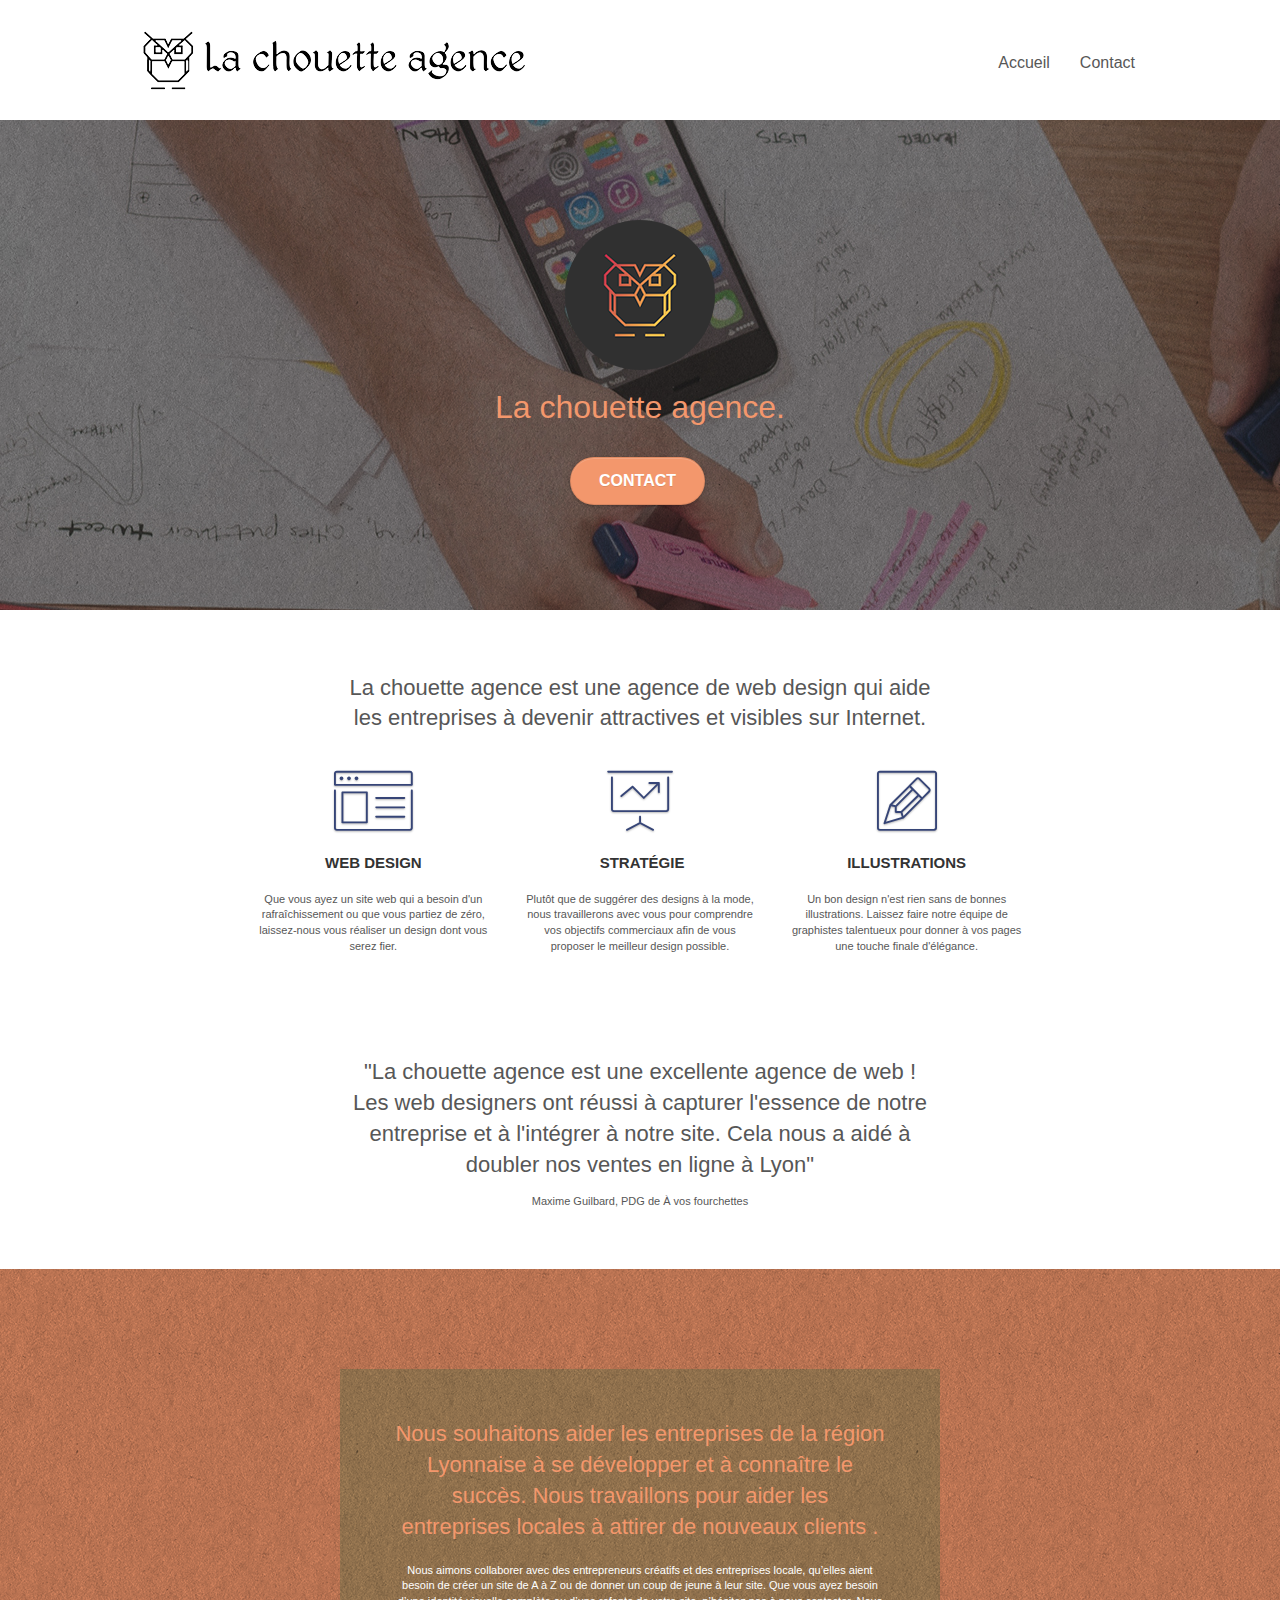
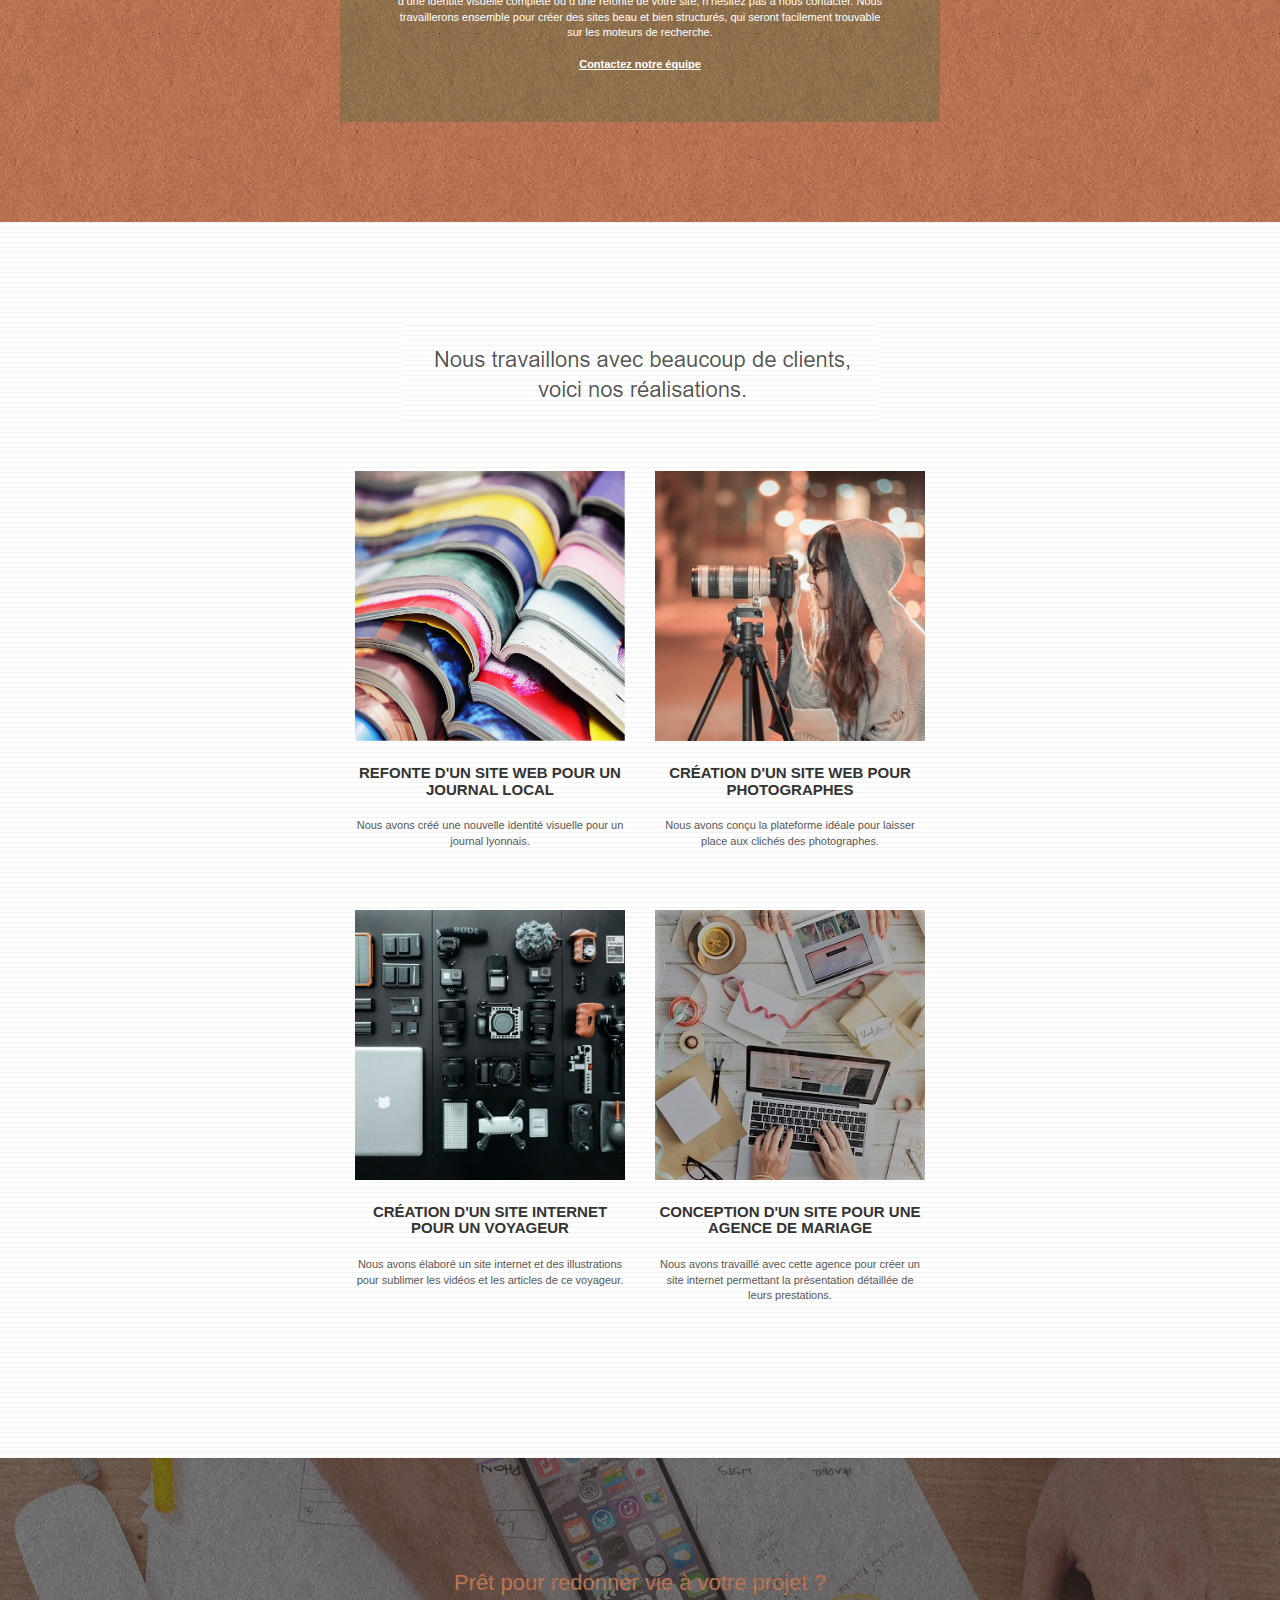
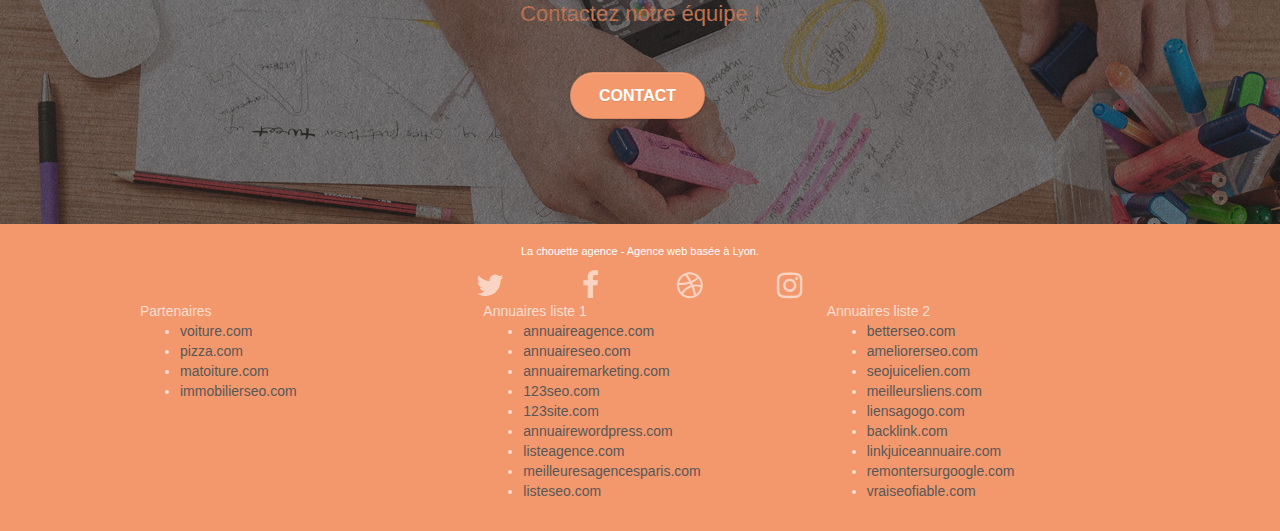
==== commit 960d9768: "test" ====
--- a/index.html
+++ b/index.html
@@ -10,8 +10,14 @@
     <link rel="shortcut icon" type="image/png" href="favicon.jpg" />
     <link rel="stylesheet" type="text/css" href="./css/bootstrap.css" />
     <link rel="stylesheet" type="text/css" href="StyleCss/style.css" />
-    <link rel="stylesheet" type="text/css" href="./css/font-awesome.css" />
     <link rel="stylesheet" type="text/css" href="./css/et-line.css" />
+    <link
+      rel="stylesheet"
+      href="https://use.fontawesome.com/releases/v5.8.1/css/all.css"
+      integrity="sha384-50oBUHEmvpQ+1lW4y57PTFmhCaXp0ML5d60M1M7uH2+nqUivzIebhndOJK28anvf"
+      crossorigin="anonymous"
+    />
+    <link rel="stylesheet" type="text/css" href="css/font-awesome.css" />
     <script src="./js/jquery-2.1.0.js"></script>
     <script src="./js/bootstrap.js"></script>
     <script src="./js/blocs.js"></script>
@@ -31,11 +37,7 @@
           <nav class="navbar row">
             <header class="navbar-header">
               <a class="navbar-brand" href="index.html">
-                <img
-                  src="img/la-chouette-agence.png"
-                  alt="logo la chouette"
-                  height="40"
-                />
+                <img src="img/la-chouette-agence.png" alt="logo la chouette" />
               </a>
               <button
                 id="nav-toggle"
@@ -74,7 +76,6 @@
               <img
                 src="img/logo.png"
                 class="center-block image-resize-mode"
-                width="100"
                 alt="La chouette agence, agence web paris, création logo paris"
               />
               <h1 class="text-center hero-bloc-text tc-white">
@@ -147,10 +148,13 @@
           </div>
           <div class="row voffset-lg voffset">
             <div class="col-xs-12 col-md-8 col-md-offset-2 text-center">
-              <img
-                alt="agence web, agence web paris, web design paris, stratégie web"
-                src="img/citation.png"
-              />
+              <h2 class="text-title">
+                "La chouette agence est une excellente agence de web ! Les web
+                designers ont réussi à capturer l'essence de notre entreprise et
+                à l'intégrer à notre site. Cela nous a aidé à doubler nos ventes
+                en ligne à Lyon"
+              </h2>
+              <p>Maxime Guilbard, PDG de À vos fourchettes</p>
             </div>
           </div>
         </div>
@@ -325,30 +329,30 @@
               <div class="row row-no-gutters social">
                 <div class="col-sm-3">
                   <div class="text-center">
-                    <a class="social" href="index.html"
-                      ><span class="fa fa-twitter icon-md"></span
-                    ></a>
+                    <a class="social" href="index.html">
+                      <i class="fa fa-twitter icon-md"></i>
+                    </a>
                   </div>
                 </div>
                 <div class="col-sm-3">
                   <div class="text-center">
-                    <a class="social" href="index.html"
-                      ><span class="fa fa-facebook icon-md"></span
-                    ></a>
+                    <a class="social" href="index.html">
+                      <i class="fa fa-facebook icon-md"></i>
+                    </a>
                   </div>
                 </div>
                 <div class="col-sm-3">
                   <div class="text-center">
-                    <a class="social" href="index.html"
-                      ><span class="fa fa-dribbble icon-md"></span
-                    ></a>
+                    <a class="social" href="index.html">
+                      <i class="fa fa-dribbble icon-md"></i>
+                    </a>
                   </div>
                 </div>
                 <div class="col-sm-3">
                   <div class="text-center">
-                    <a class="social" href="index.html"
-                      ><span class="fa fa-instagram icon-md"></span
-                    ></a>
+                    <a class="social" href="index.html">
+                      <i class="fa fa-instagram icon-md"></i>
+                    </a>
                   </div>
                 </div>
               </div>
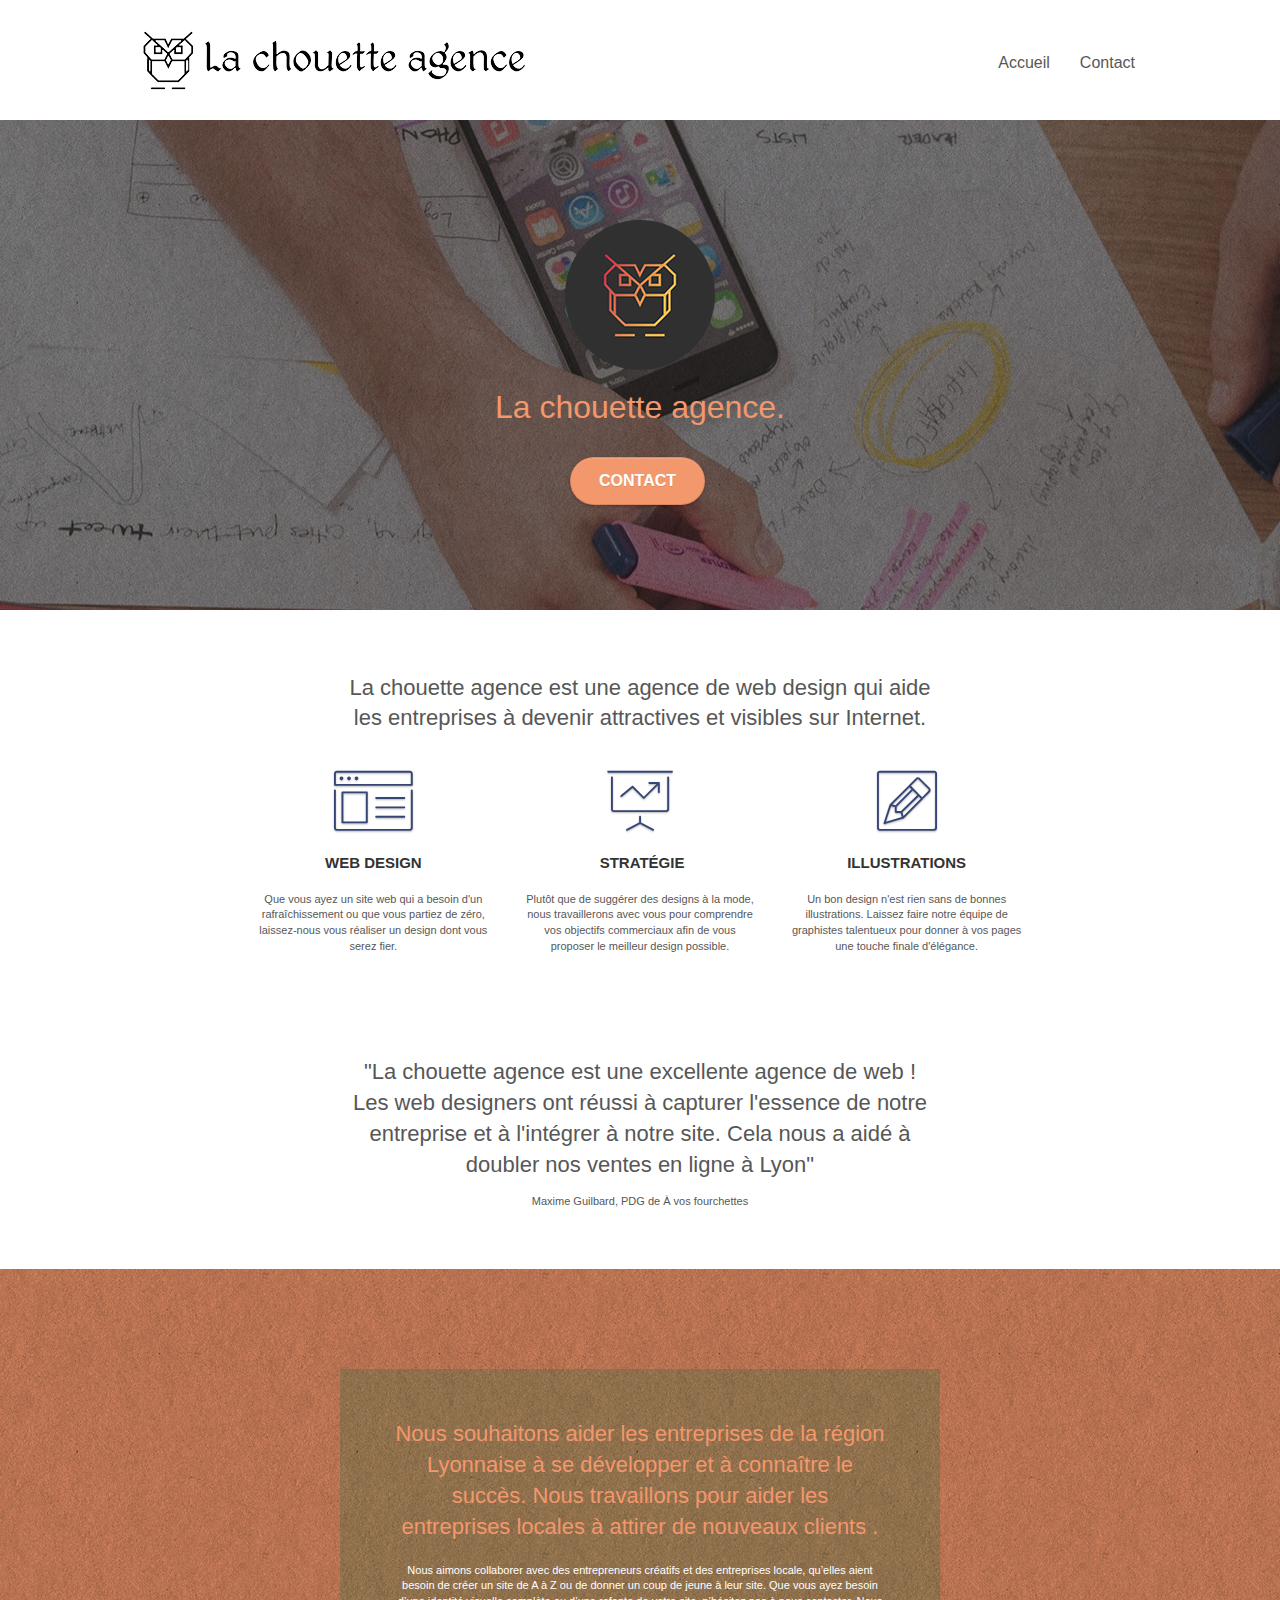
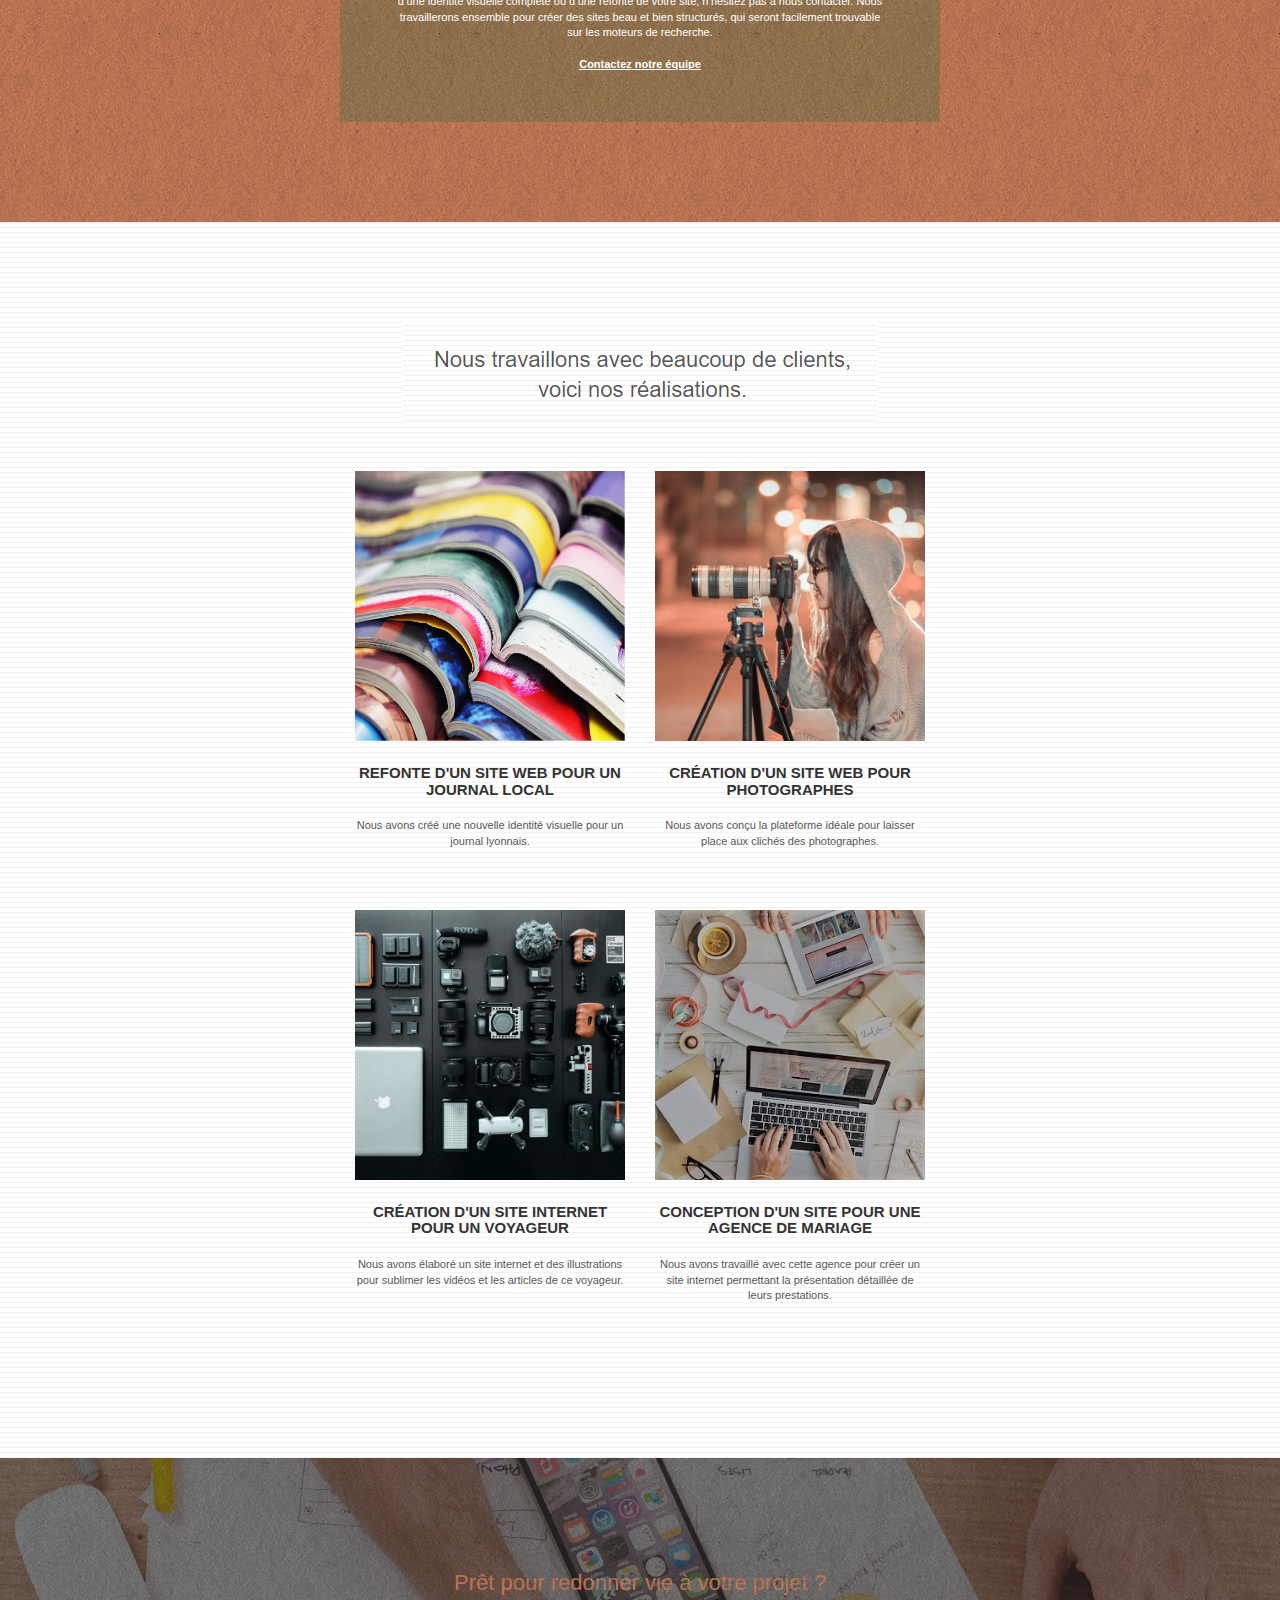
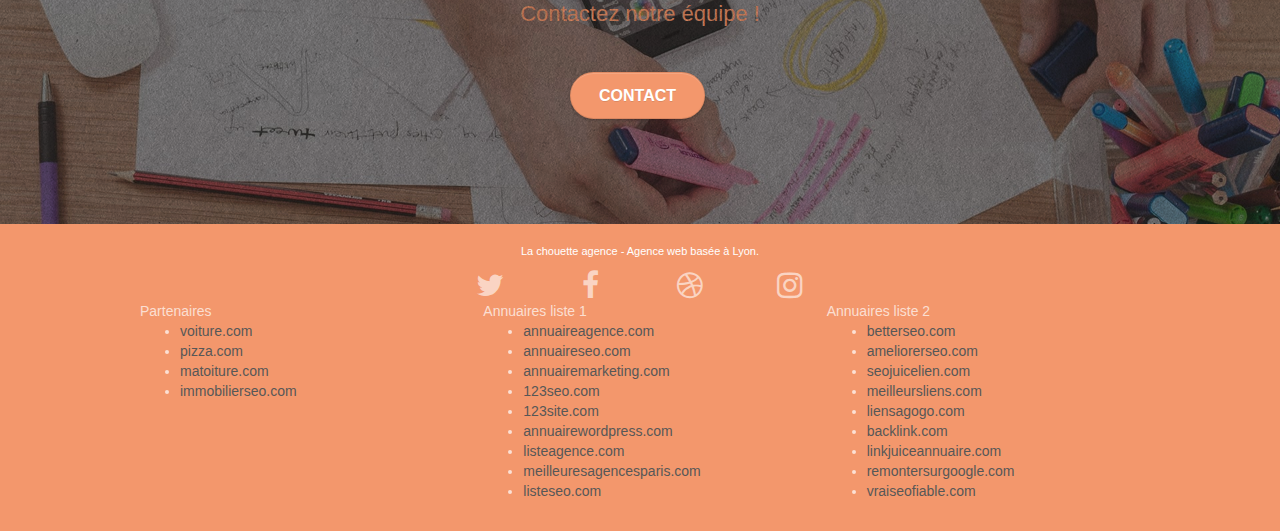
==== commit 23bcc744: "Change image format 4" ====
--- a/index.html
+++ b/index.html
@@ -11,12 +11,6 @@
     <link rel="stylesheet" type="text/css" href="./css/bootstrap.css" />
     <link rel="stylesheet" type="text/css" href="StyleCss/style.css" />
     <link rel="stylesheet" type="text/css" href="./css/et-line.css" />
-    <link
-      rel="stylesheet"
-      href="https://use.fontawesome.com/releases/v5.8.1/css/all.css"
-      integrity="sha384-50oBUHEmvpQ+1lW4y57PTFmhCaXp0ML5d60M1M7uH2+nqUivzIebhndOJK28anvf"
-      crossorigin="anonymous"
-    />
     <link rel="stylesheet" type="text/css" href="css/font-awesome.css" />
     <script src="./js/jquery-2.1.0.js"></script>
     <script src="./js/bootstrap.js"></script>
@@ -277,7 +271,7 @@
                 data-caption="Conception d'un site pour une agence de mariage"
                 data-frame="snapshot-lb"
                 ><img
-                  src="img/4.bmp"
+                  src="img/4-ConvertImage.jpg"
                   class="img-responsive portfolio-thumb"
                   alt="paris web design logo agence web meilleure agence, Création d'un site web pour agence de mariage"
               /></a>
--- a/StyleCss/style.css
+++ b/StyleCss/style.css
@@ -644,7 +644,9 @@
 .snapshot-lb .modal-body {
   padding-bottom: 45px;
 }
-
+.img-responsive {
+  min-width: 100%;
+}
 .snapshot-lb .lightbox-caption {
   padding: 0;
   color: rgba(0, 0, 0, 0.5);
@@ -830,11 +832,11 @@
 }
 
 .bg-banniere {
-  background-image: url("../img/la-chouette-agence-banniere.jpg");
+  background-image: url("../img/la-chouette-agence-banniere-min.jpg");
 }
 
 .bg-presentation {
-  background-image: url("../img/image-de-presentation.bmp");
+  background-image: url("../img/Zaključek-kreativne-misije_COCO4CCI-500x260.jpg");
 }
 
 @media (max-width: 1024px) {
@@ -860,13 +862,13 @@
   }
 }
 
-@media only screen and (min-device-width: 768px) and (max-device-width: 1024px) and (orientation: landscape) {
+@media only screen and (min-width: 768px) and (max-width: 1024px) and (orientation: landscape) {
   .b-parallax {
     background-attachment: scroll;
   }
 }
 
-@media only screen and (min-device-width: 1024px) and (max-device-width: 1366px) and (-webkit-min-device-pixel-ratio: 1.5) {
+@media only screen and (min-width: 1024px) and (max-width: 1366px) and (-webkit-min-device-pixel-ratio: 1.5) {
   .b-parallax {
     background-attachment: scroll;
   }
@@ -884,10 +886,6 @@
     overflow-x: hidden;
     position: relative;
   }
-  .bloc {
-    padding-left: constant(safe-area-inset-left);
-    padding-right: constant(safe-area-inset-right);
-  }
   .bloc-group,
   .bloc-group .bloc {
     display: block;
@@ -896,8 +894,6 @@
   .bloc-fill-screen .fill-bloc-top-edge,
   .bloc-fill-screen .fill-bloc-bottom-edge {
     padding: 0 20px;
-    padding-left: constant(safe-area-inset-left);
-    padding-right: constant(safe-area-inset-right);
   }
 }
 
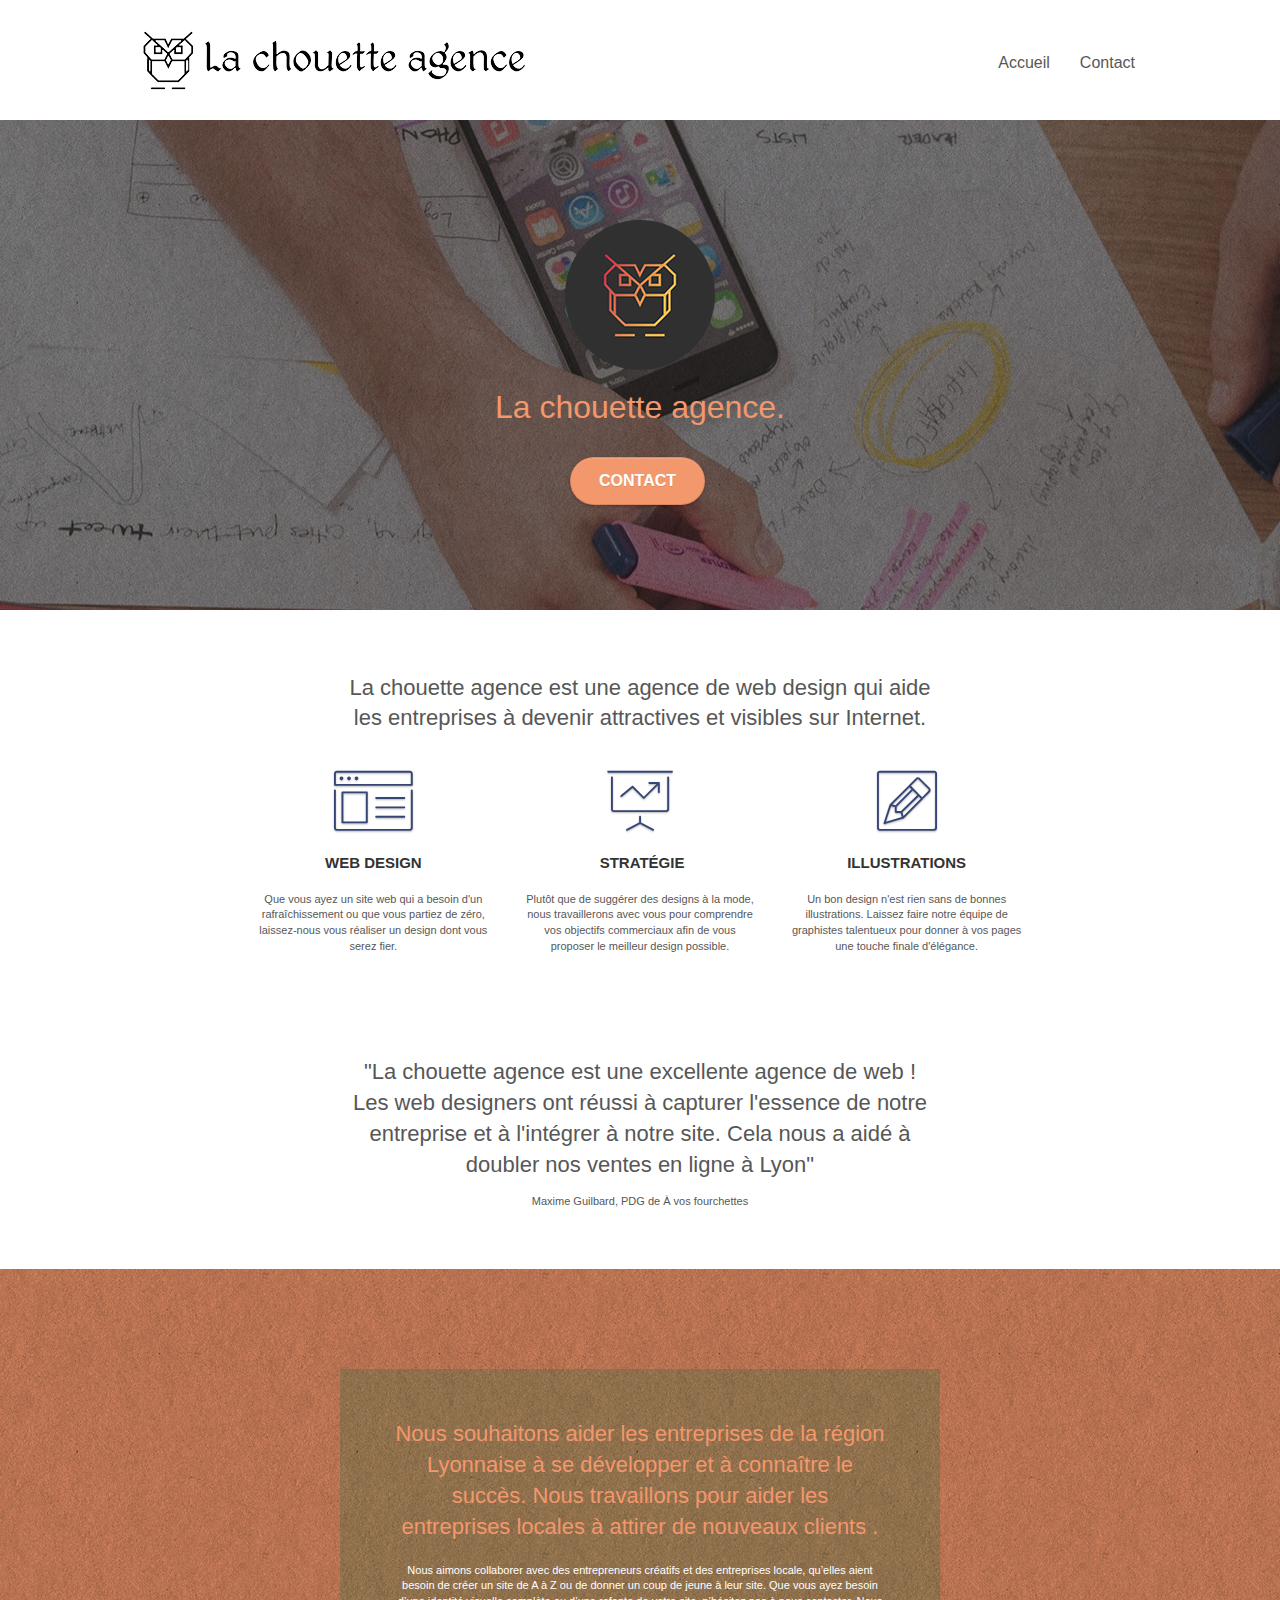
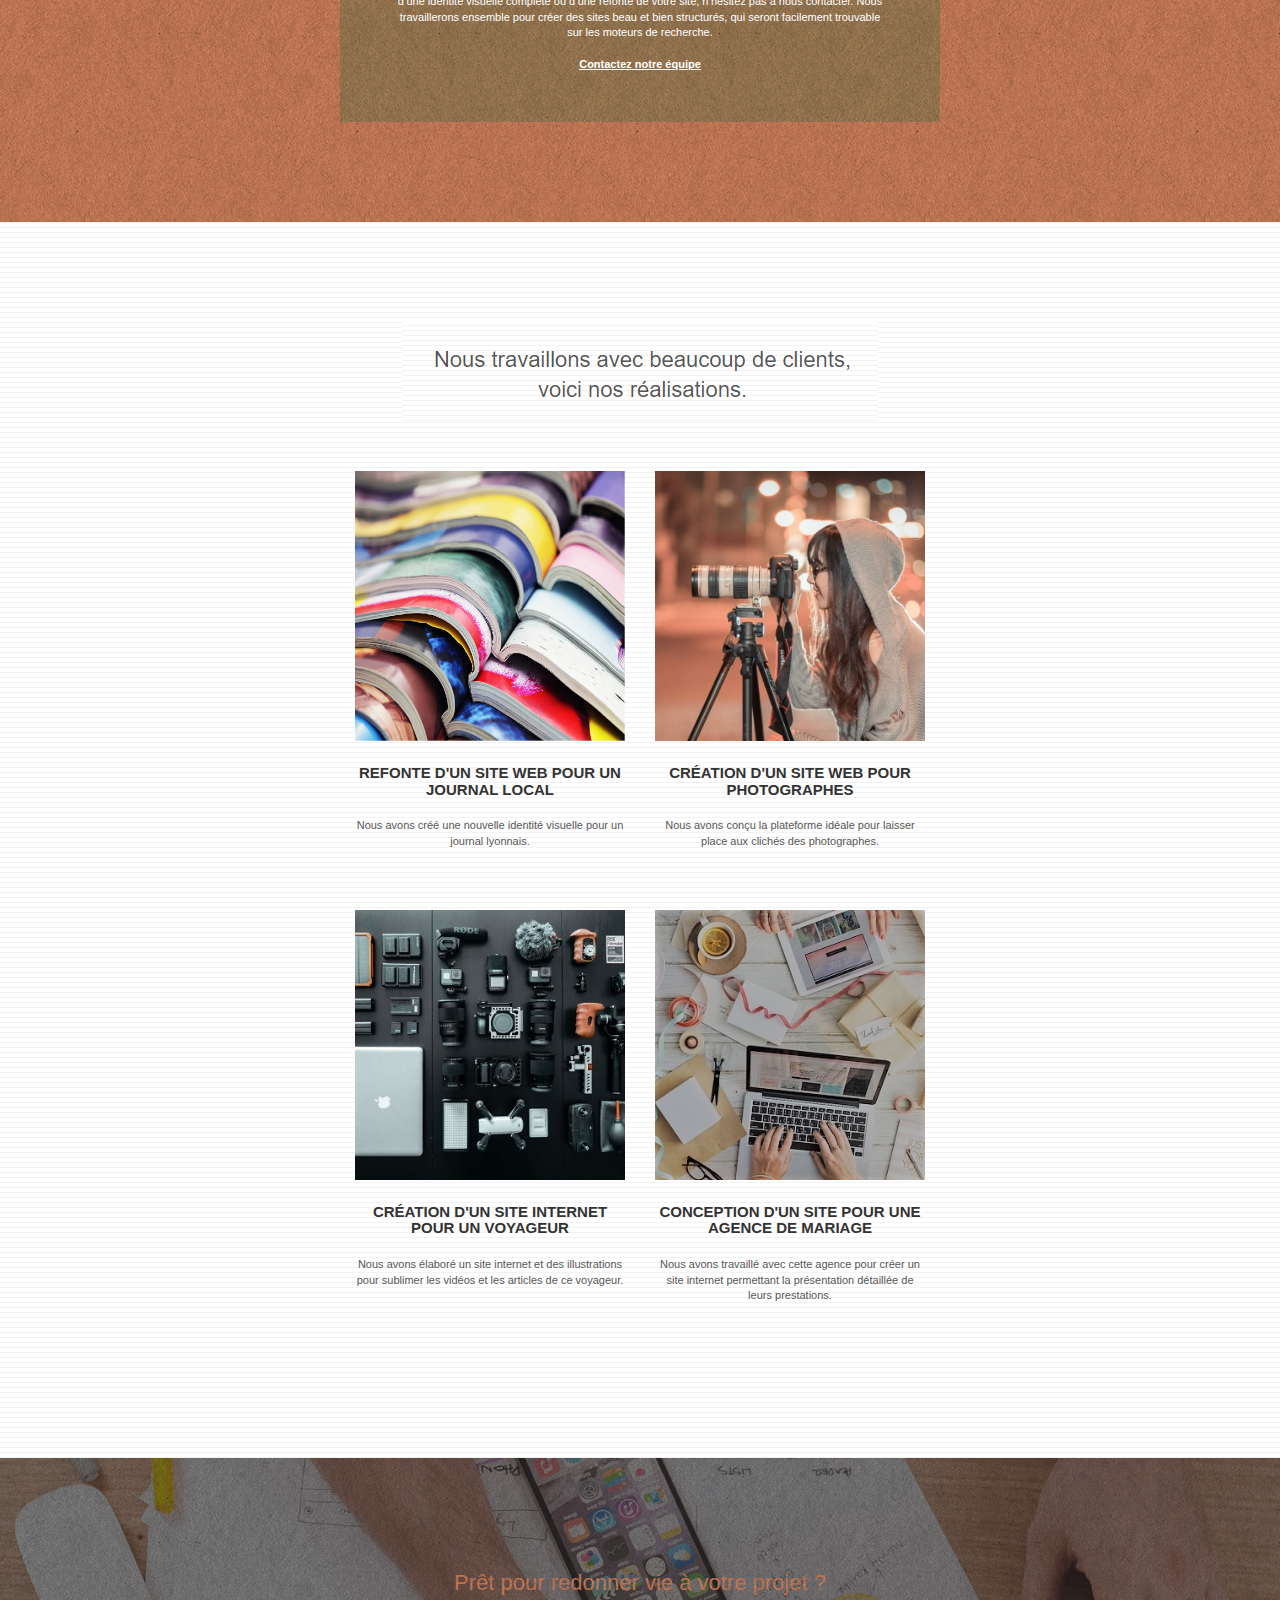
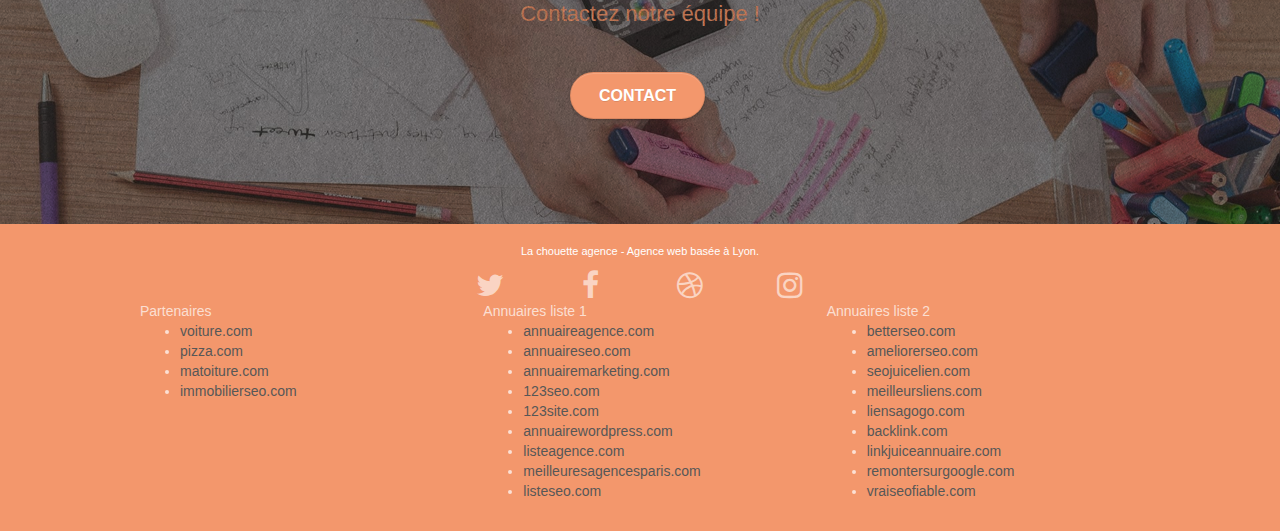
==== commit fcac23eb: "Compress img 1 and 2" ====
--- a/index.html
+++ b/index.html
@@ -204,12 +204,12 @@
             <div class="col-sm-6">
               <a
                 href="#"
-                data-lightbox="img/1.jpg"
+                data-lightbox="img/1-min.jpg"
                 data-gallery-id="gallery-1"
                 data-caption="Refonte d'un site web pour un journal local"
                 data-frame="snapshot-lb"
                 ><img
-                  src="img/1.jpg"
+                  src="img/1-min.jpg"
                   alt="paris web design logo agence web meilleure agence et refonte site web journal"
                   class="img-responsive portfolio-thumb"
               /></a>
@@ -224,12 +224,12 @@
             <div class="col-sm-6">
               <a
                 href="#"
-                data-lightbox="img/2.jpg"
+                data-lightbox="img/2-min.jpg"
                 data-gallery-id="gallery-1"
                 data-caption="Création d'un site web pour photographes"
                 data-frame="snapshot-lb"
                 ><img
-                  src="img/2.jpg"
+                  src="img/2-min.jpg"
                   class="img-responsive portfolio-thumb"
                   alt="paris web design logo agence web meilleure agence, Création d'un site web pour photographes"
               /></a>
@@ -246,12 +246,12 @@
             <div class="col-sm-6">
               <a
                 href="#"
-                data-lightbox="img/3.bmp"
+                data-lightbox="img/3.ConvertImage.jpg"
                 data-gallery-id="gallery-1"
                 data-caption="Création d'un site internet pour un voyageur"
                 data-frame="snapshot-lb"
                 ><img
-                  src="img/3.bmp"
+                  src="img/3-ConvertImage.jpg"
                   class="img-responsive portfolio-thumb"
                   alt="paris web design logo agence web meilleure agence, Création d'un site web pour voyageur"
               /></a>
@@ -266,7 +266,7 @@
             <div class="col-sm-6">
               <a
                 href="#"
-                data-lightbox="img/4.bmp"
+                data-lightbox="img/4.ConvertImage.jpg"
                 data-gallery-id="gallery-1"
                 data-caption="Conception d'un site pour une agence de mariage"
                 data-frame="snapshot-lb"
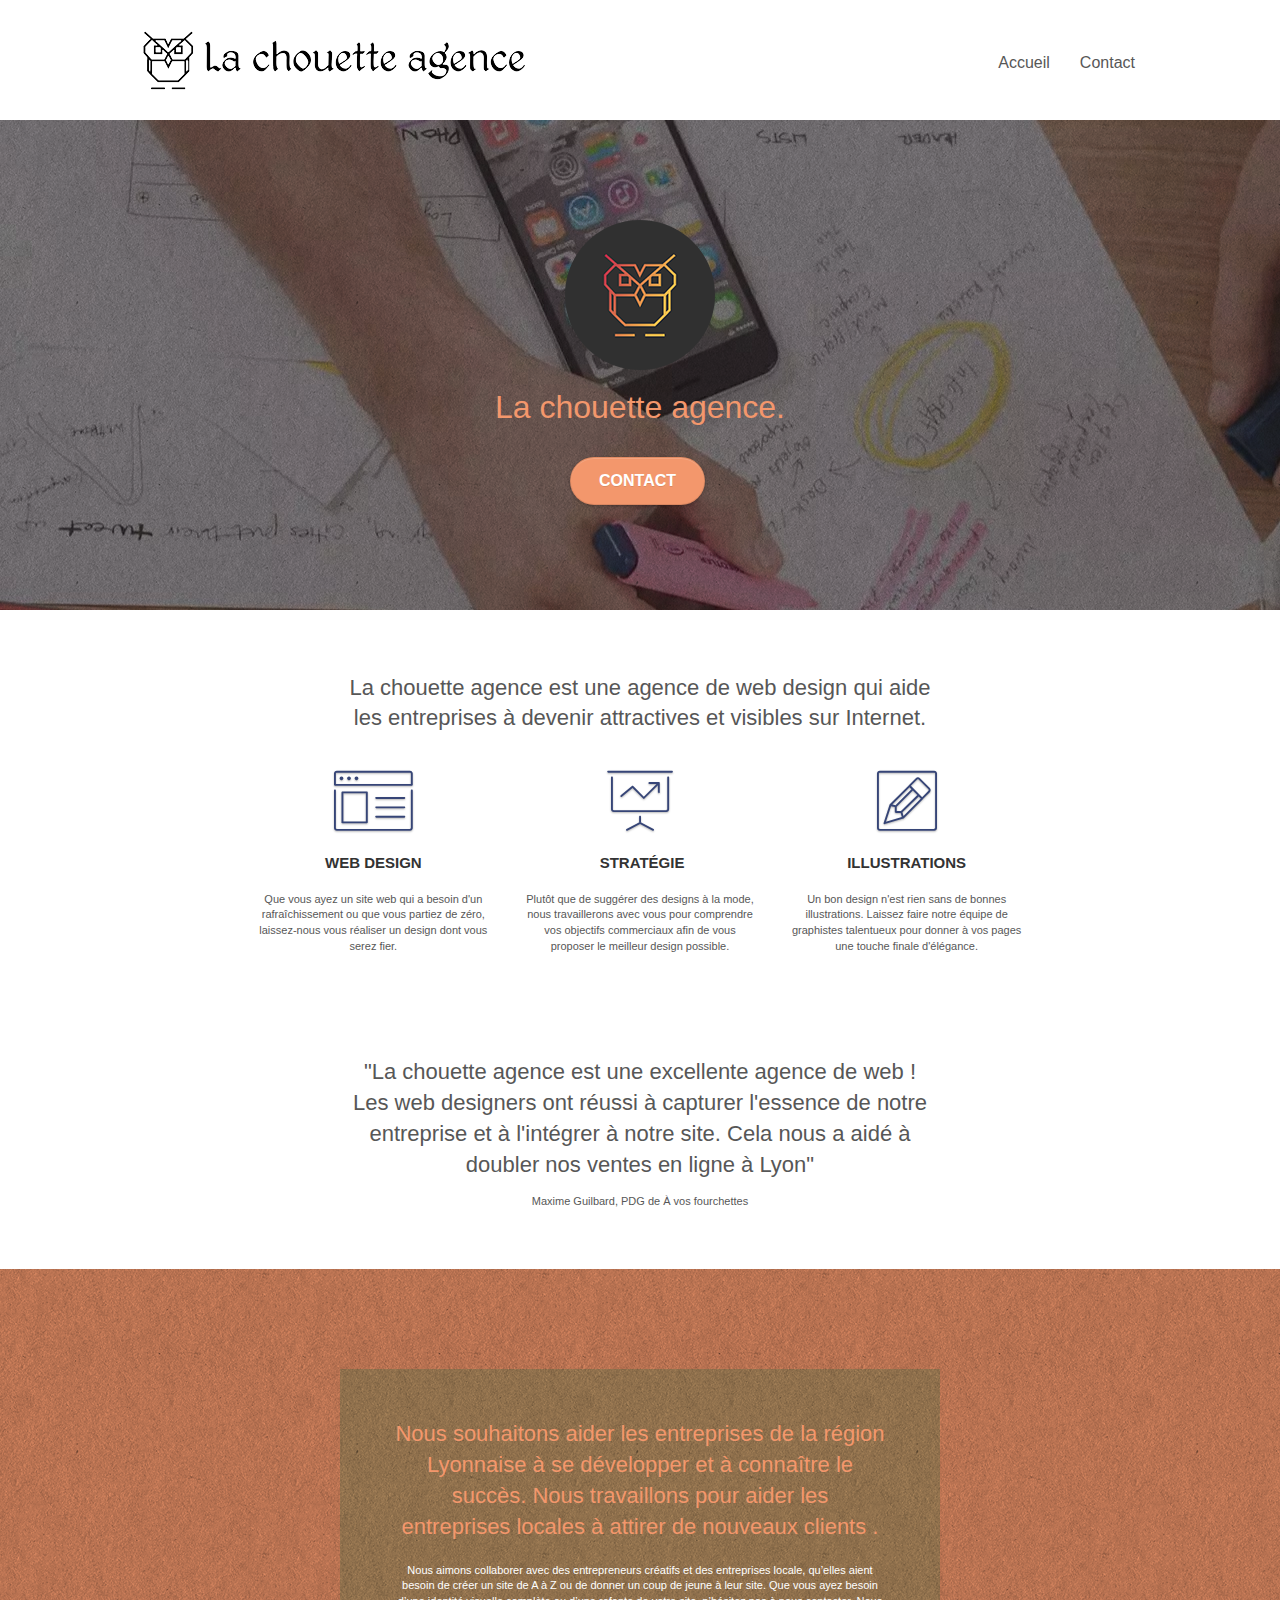
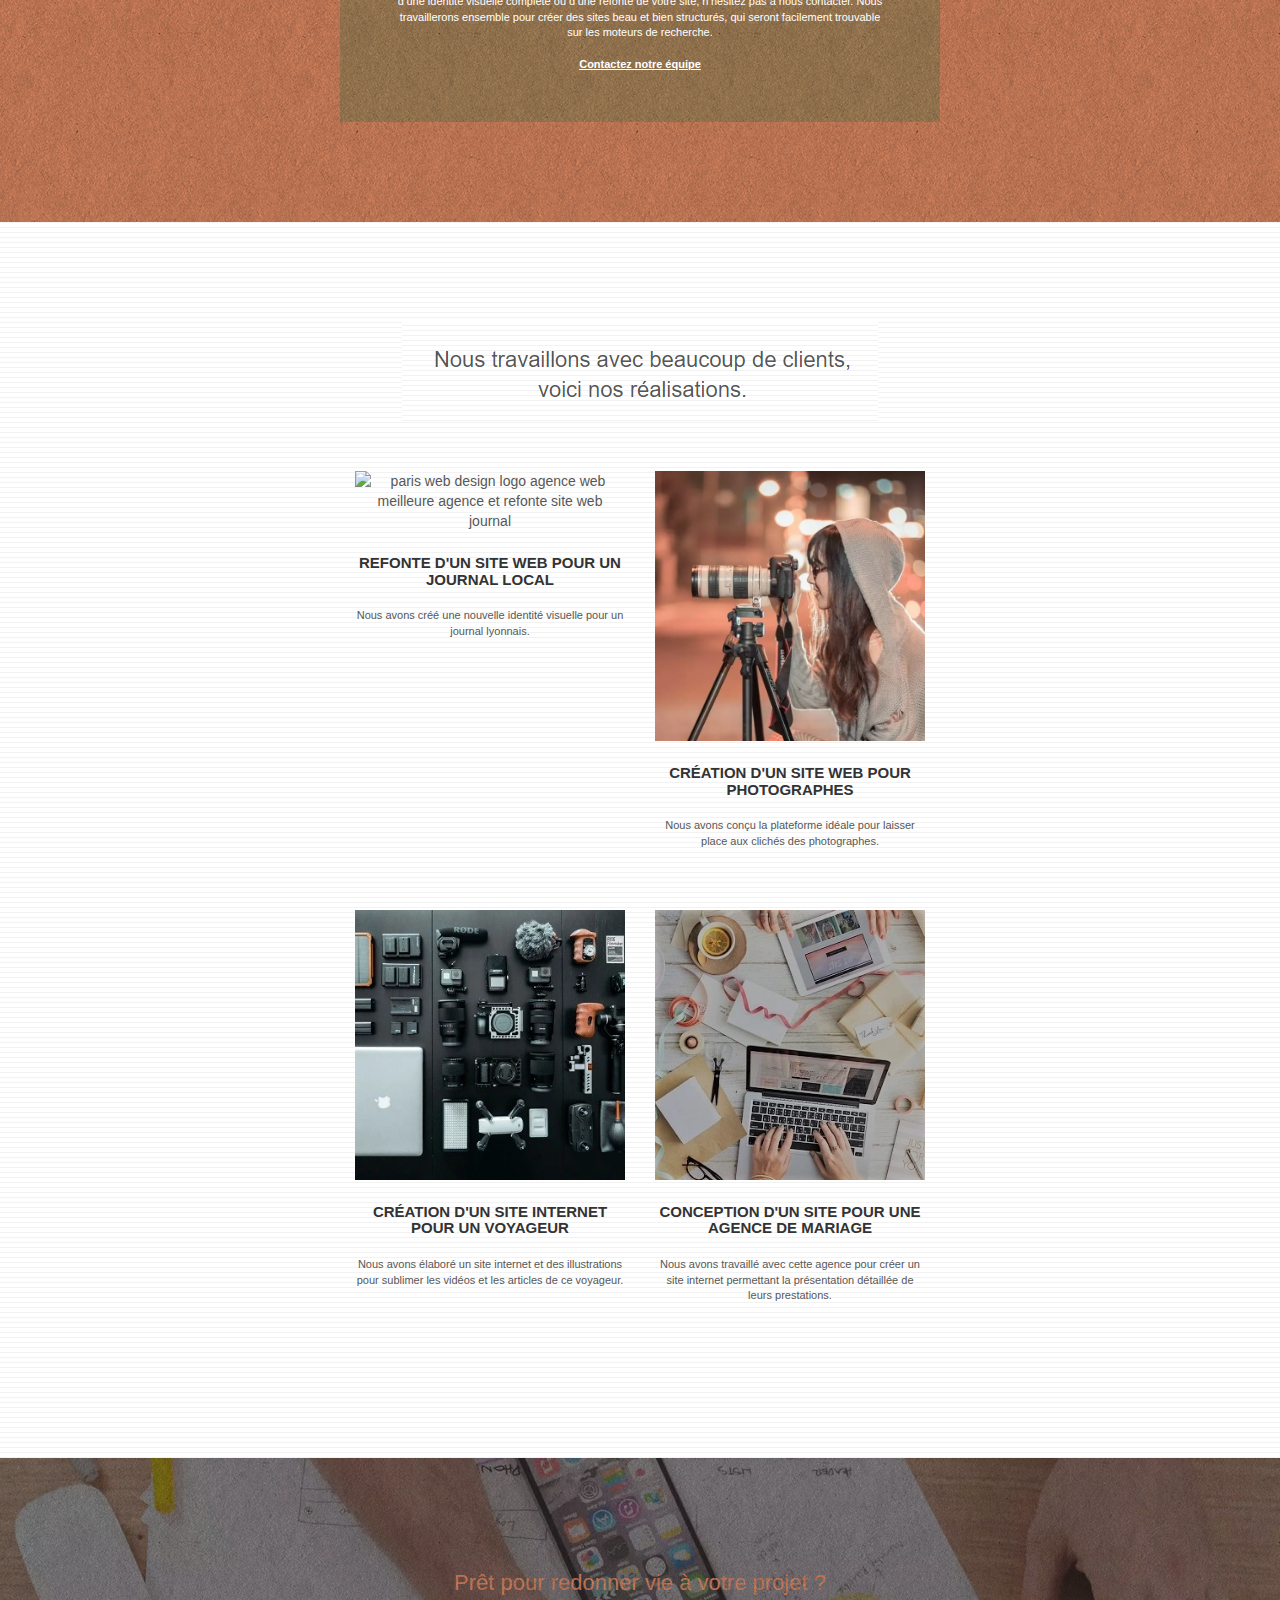
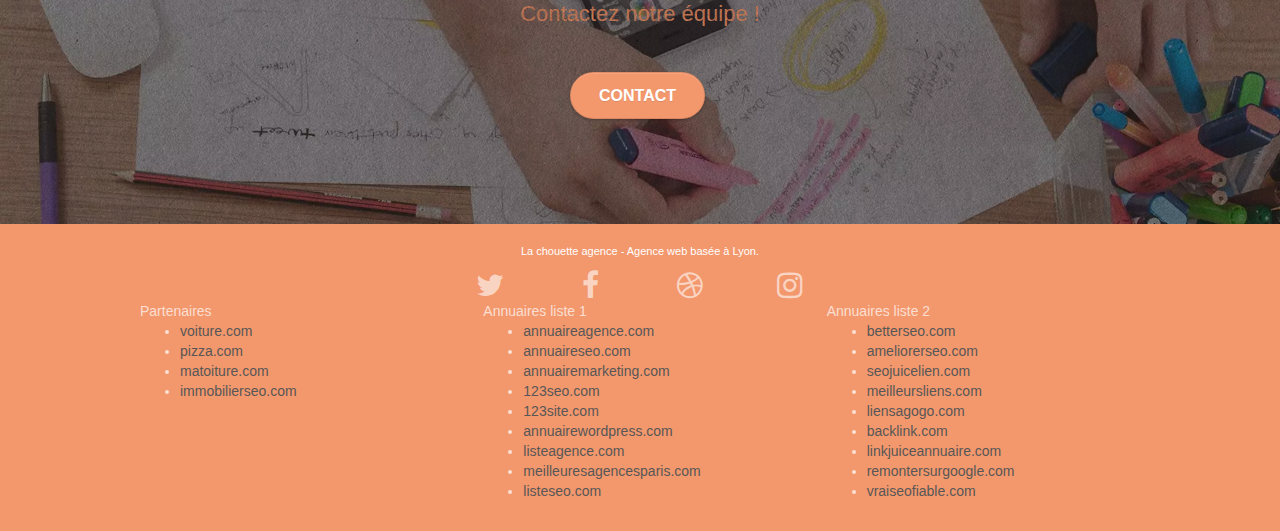
==== commit b5a5202f: "change the format for some img to webp" ====
--- a/index.html
+++ b/index.html
@@ -204,12 +204,12 @@
             <div class="col-sm-6">
               <a
                 href="#"
-                data-lightbox="img/1-min.jpg"
+                data-lightbox="img/1.webp"
                 data-gallery-id="gallery-1"
                 data-caption="Refonte d'un site web pour un journal local"
                 data-frame="snapshot-lb"
                 ><img
-                  src="img/1-min.jpg"
+                  src="img/1.webp"
                   alt="paris web design logo agence web meilleure agence et refonte site web journal"
                   class="img-responsive portfolio-thumb"
               /></a>
@@ -224,12 +224,12 @@
             <div class="col-sm-6">
               <a
                 href="#"
-                data-lightbox="img/2-min.jpg"
+                data-lightbox="img/2.webp"
                 data-gallery-id="gallery-1"
                 data-caption="Création d'un site web pour photographes"
                 data-frame="snapshot-lb"
                 ><img
-                  src="img/2-min.jpg"
+                  src="img/2.webp"
                   class="img-responsive portfolio-thumb"
                   alt="paris web design logo agence web meilleure agence, Création d'un site web pour photographes"
               /></a>
@@ -246,12 +246,12 @@
             <div class="col-sm-6">
               <a
                 href="#"
-                data-lightbox="img/3.ConvertImage.jpg"
+                data-lightbox="img/3.webp"
                 data-gallery-id="gallery-1"
                 data-caption="Création d'un site internet pour un voyageur"
                 data-frame="snapshot-lb"
                 ><img
-                  src="img/3-ConvertImage.jpg"
+                  src="img/3.webp"
                   class="img-responsive portfolio-thumb"
                   alt="paris web design logo agence web meilleure agence, Création d'un site web pour voyageur"
               /></a>
@@ -266,12 +266,12 @@
             <div class="col-sm-6">
               <a
                 href="#"
-                data-lightbox="img/4.ConvertImage.jpg"
+                data-lightbox="img/4.webp"
                 data-gallery-id="gallery-1"
                 data-caption="Conception d'un site pour une agence de mariage"
                 data-frame="snapshot-lb"
                 ><img
-                  src="img/4-ConvertImage.jpg"
+                  src="img/4.webp"
                   class="img-responsive portfolio-thumb"
                   alt="paris web design logo agence web meilleure agence, Création d'un site web pour agence de mariage"
               /></a>
--- a/StyleCss/style.css
+++ b/StyleCss/style.css
@@ -832,11 +832,11 @@
 }
 
 .bg-banniere {
-  background-image: url("../img/la-chouette-agence-banniere-min.jpg");
+  background-image: url("../img/la-chouette-agence-banniere.webp");
 }
 
 .bg-presentation {
-  background-image: url("../img/Zaključek-kreativne-misije_COCO4CCI-500x260.jpg");
+  background-image: url("../img/image-de-presentation.webp");
 }
 
 @media (max-width: 1024px) {
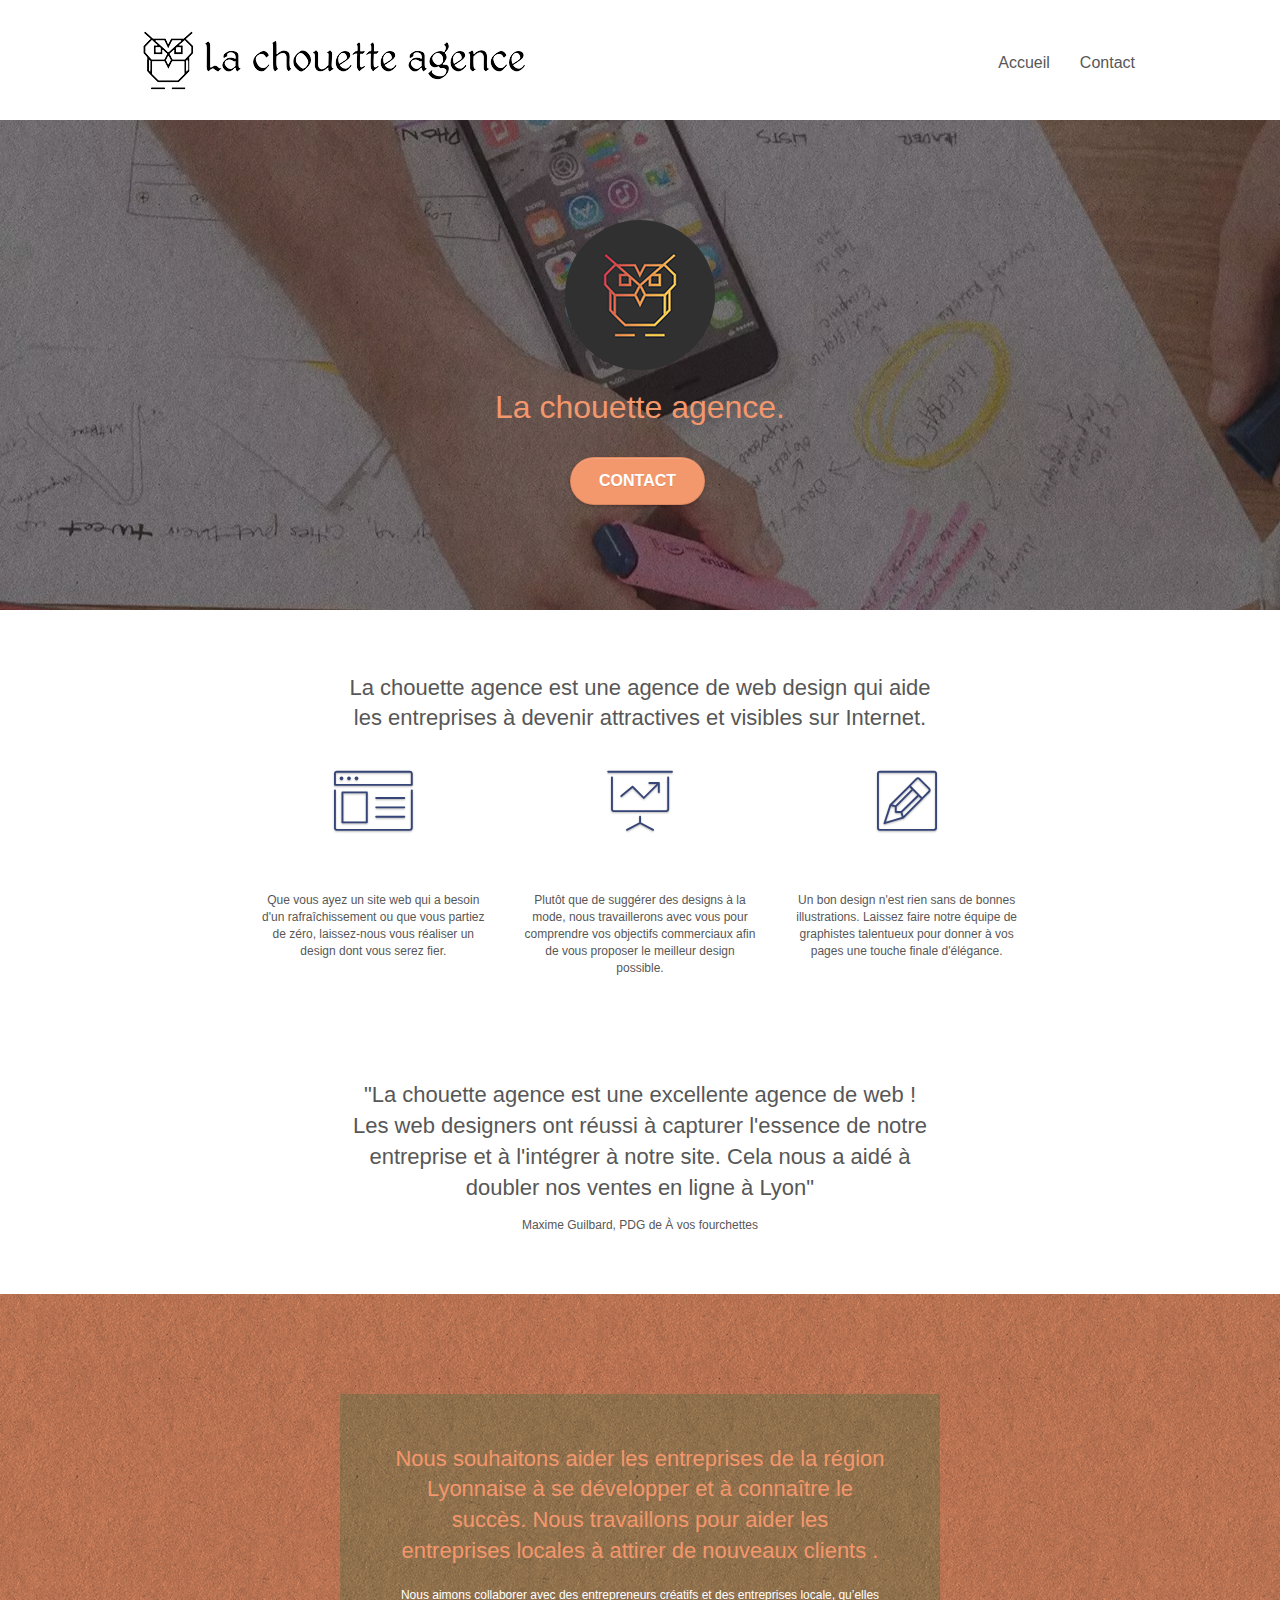
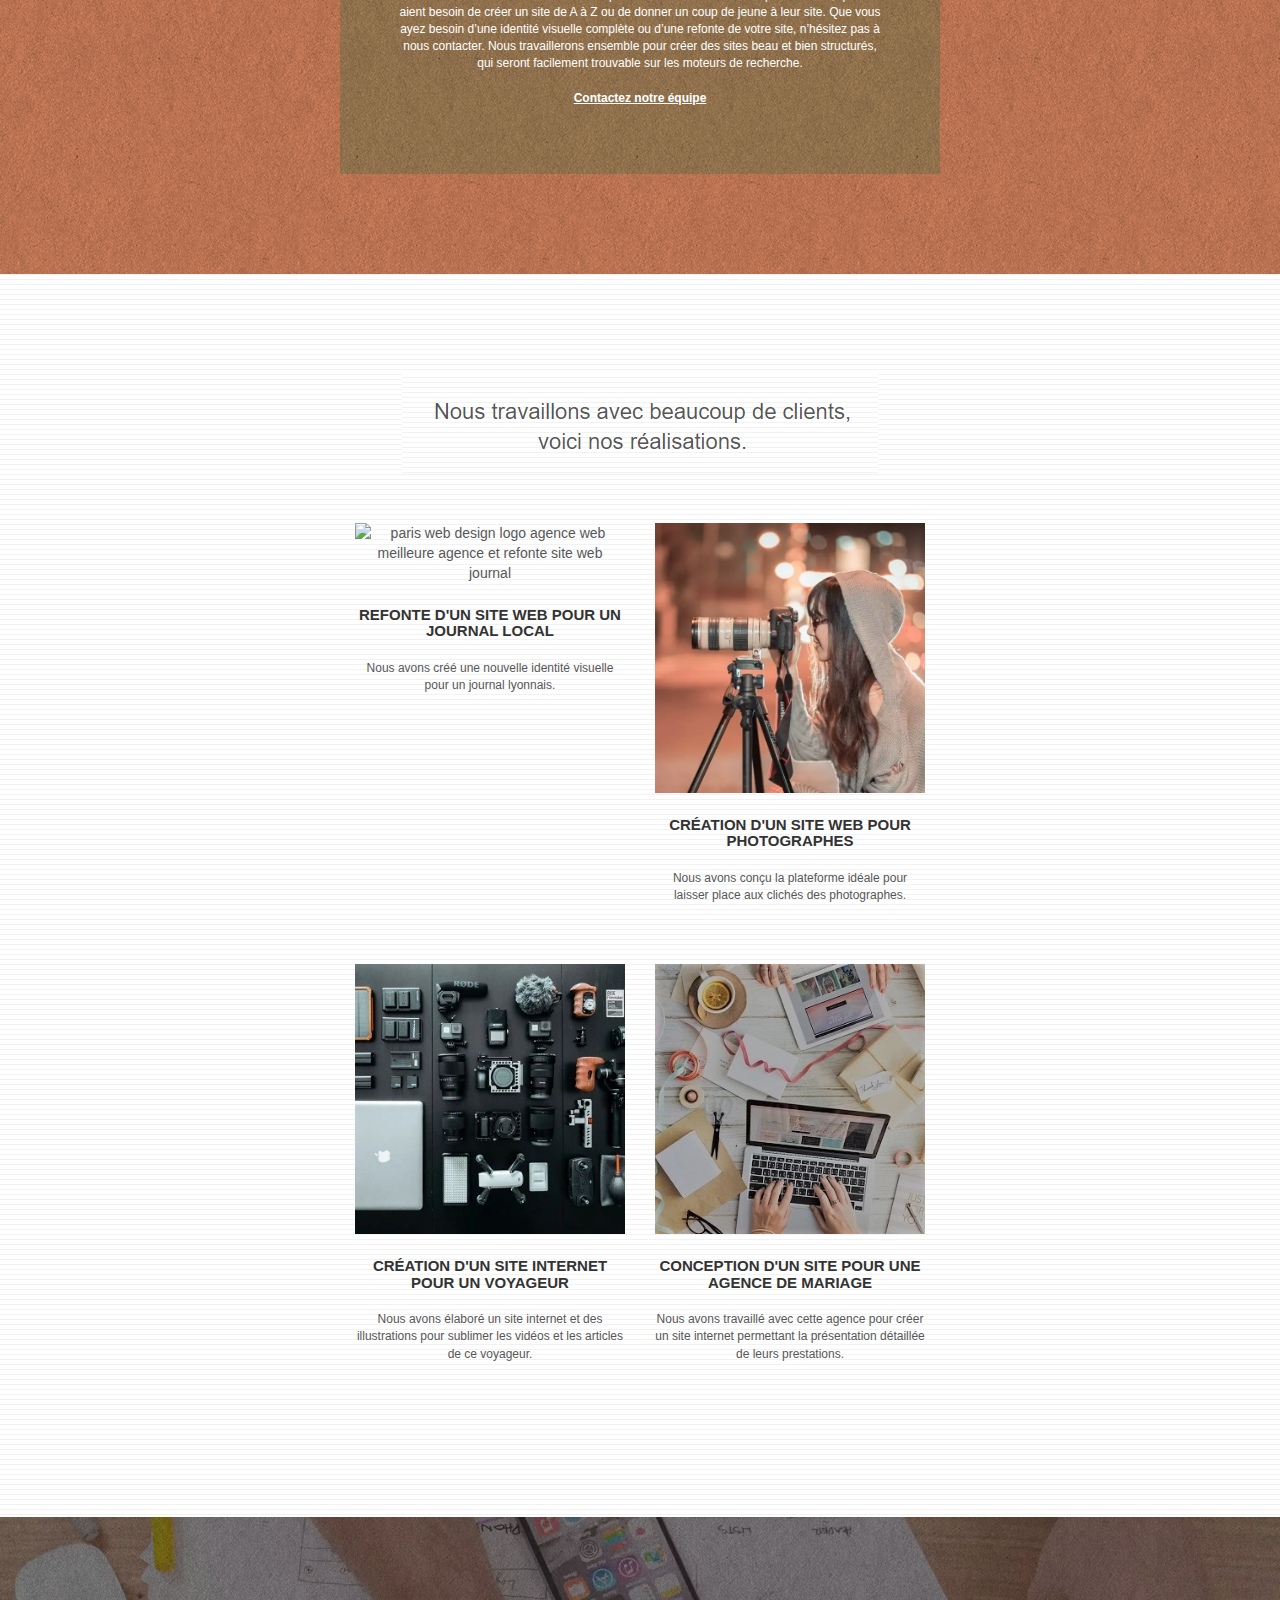
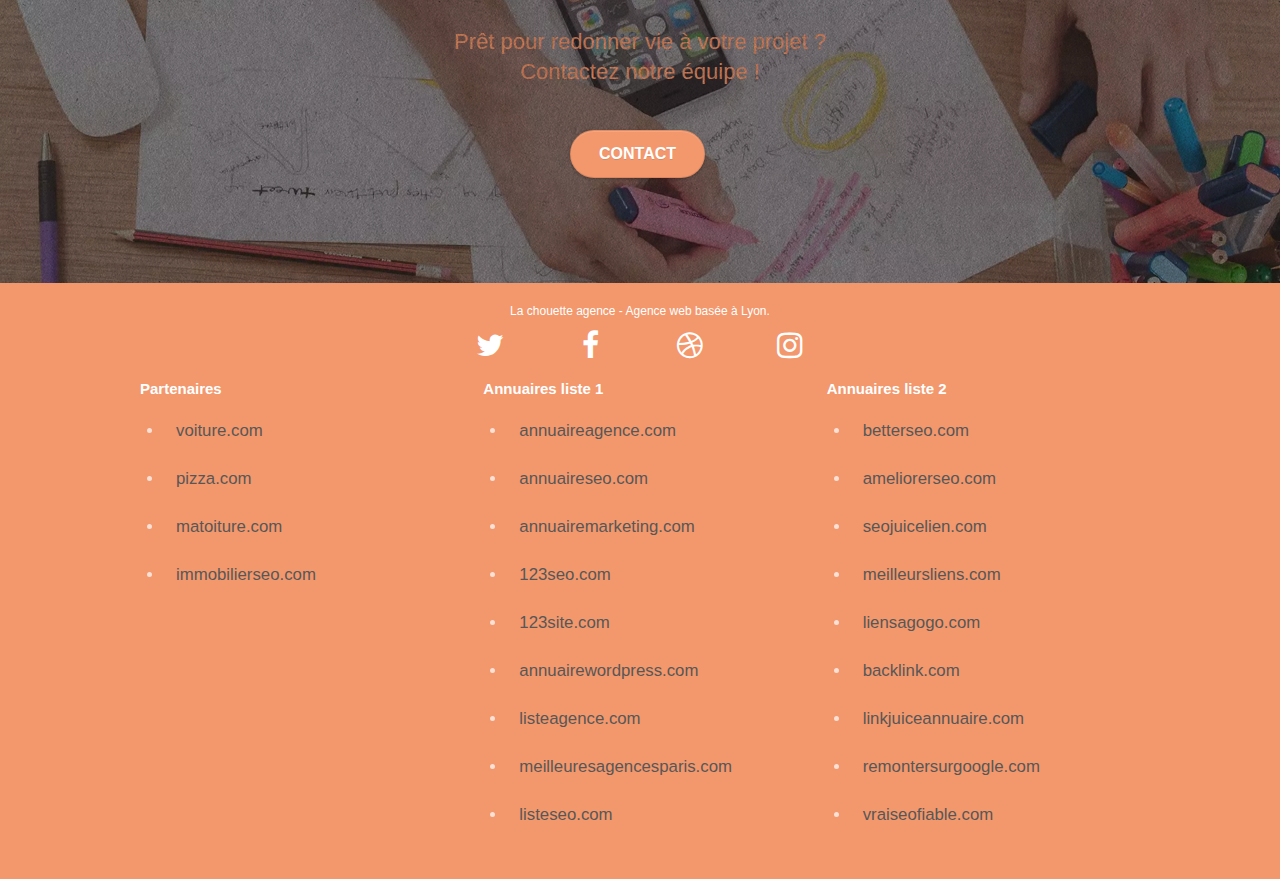
==== commit 0d448176: "Factoring style.css" ====
--- a/index.html
+++ b/index.html
@@ -2,15 +2,21 @@
 <html lang="fr">
   <head>
     <meta charset="utf-8" />
-    <meta name="description" content="" />
+    <meta
+      name="description"
+      content="La chouette agence est une excellente agence de web ! Les web
+    designers ont réussi à capturer l'essence de notre entreprise et
+    à l'intégrer à notre site. Cela nous a aidé à doubler nos ventes
+    en ligne à Lyon"
+    />
     <meta
       name="viewport"
       content="width=device-width, initial-scale=1.0, viewport-fit=cover"
     />
     <link rel="shortcut icon" type="image/png" href="favicon.jpg" />
-    <link rel="stylesheet" type="text/css" href="./css/bootstrap.css" />
-    <link rel="stylesheet" type="text/css" href="StyleCss/style.css" />
-    <link rel="stylesheet" type="text/css" href="./css/et-line.css" />
+    <link rel="stylesheet" type="text/css" href="css/bootstrap.css" />
+    <link rel="stylesheet" type="text/css" href="css/style.css" />
+    <link rel="stylesheet" type="text/css" href="css/et-line.css" />
     <link rel="stylesheet" type="text/css" href="css/font-awesome.css" />
     <script src="./js/jquery-2.1.0.js"></script>
     <script src="./js/bootstrap.js"></script>
@@ -70,7 +76,7 @@
               <img
                 src="img/logo.png"
                 class="center-block image-resize-mode"
-                alt="La chouette agence, agence web paris, création logo paris"
+                alt="La Chouette agence Logo"
               />
               <h1 class="text-center hero-bloc-text tc-white">
                 La chouette agence.
@@ -313,7 +319,7 @@
       <!-- bloc-5-cta END -->
 
       <!-- Footer - bloc-8 -->
-      <div class="bloc bgc-atomic-tangerine d-bloc" id="bloc-8">
+      <footer class="bloc bgc-atomic-tangerine d-bloc" id="bloc-8">
         <div class="container bloc-sm">
           <div class="row">
             <div class="col-sm-12">
@@ -352,7 +358,7 @@
               </div>
               <div class="row">
                 <div class="col-sm-4">
-                  Partenaires
+                  <h3>Partenaires</h3>
                   <ul>
                     <li><a href="voiture.com">voiture.com</a></li>
                     <li><a href="pizza.com">pizza.com</a></li>
@@ -361,7 +367,7 @@
                   </ul>
                 </div>
                 <div class="col-sm-4">
-                  Annuaires liste 1
+                  <h3>Annuaires liste 1</h3>
                   <ul>
                     <li><a href="annuaireagence.com">annuaireagence.com</a></li>
                     <li><a href="annuaireseo.com">annuaireseo.com</a></li>
@@ -383,7 +389,7 @@
                   </ul>
                 </div>
                 <div class="col-sm-4">
-                  Annuaires liste 2
+                  <h3>Annuaires liste 2</h3>
                   <ul>
                     <li><a href="betterseo.com">betterseo.com</a></li>
                     <li><a href="ameliorerseo.com">ameliorerseo.com</a></li>
@@ -404,7 +410,7 @@
             </div>
           </div>
         </div>
-      </div>
+      </footer>
       <!-- Footer - bloc-8 END -->
     </main>
     <!-- Principal conteneur END -->
--- a/css/style.css
+++ b/css/style.css
@@ -0,0 +1,658 @@
+body {
+  margin: 0;
+  padding: 0;
+  background: #fff;
+  overflow-x: hidden;
+  -webkit-font-smoothing: antialiased;
+  -moz-osx-font-smoothing: grayscale;
+}
+a,
+button {
+  transition: all 0.3s ease-in-out;
+  outline: 0 !important;
+}
+a {
+  text-decoration: none;
+  display: block;
+}
+a:hover {
+  text-decoration: none;
+  cursor: pointer;
+}
+.bloc {
+  width: 100%;
+  clear: both;
+  background: 50% 50% no-repeat;
+  padding: 0 50px;
+  -webkit-background-size: cover;
+  -moz-background-size: cover;
+  -o-background-size: cover;
+  background-size: cover;
+  position: relative;
+}
+.bloc .container {
+  padding-left: 0;
+  padding-right: 0;
+}
+.bloc-lg {
+  padding: 100px 50px;
+}
+.bloc-md {
+  padding: 50px;
+}
+.bloc-sm {
+  padding: 20px 50px;
+}
+.text-title {
+  max-width: 614px;
+  margin: auto;
+  padding: 13px;
+  color: #364577;
+}
+.bg-b-edge,
+.bg-br-edge,
+.bg-center,
+.bg-l-edge,
+.bg-r-edge,
+.bg-repeat,
+.bg-t-edge {
+  -webkit-background-size: auto !important;
+  -moz-background-size: auto !important;
+  -o-background-size: auto !important;
+  background-size: auto !important;
+}
+.bg-repeat {
+  background: repeat;
+}
+.bg-t-edge {
+  background: top no-repeat;
+}
+.bloc-bg-texture::before {
+  content: "";
+  background-size: 2px 2px;
+  position: absolute;
+  top: 0;
+  bottom: 0;
+  left: 0;
+  right: 0;
+}
+.texture-paper::before {
+  background: url(../img/texture-paper.png);
+  background-size: 280px 280px;
+}
+.b-parallax {
+  background-attachment: fixed;
+}
+.d-bloc {
+  color: rgba(255, 255, 255, 0.7);
+}
+.d-bloc button:hover {
+  color: rgba(255, 255, 255, 0.9);
+}
+.d-bloc .a-btn,
+.d-bloc .navbar a,
+.d-bloc .navbar-brand,
+.d-bloc a .icon-lg,
+.d-bloc a .icon-md,
+.d-bloc a .icon-sm,
+.d-bloc h1 a,
+.d-bloc h2 a,
+.d-bloc h3 a,
+.d-bloc h4 a,
+.d-bloc h5 a,
+.d-bloc h6 a,
+.d-bloc p a {
+  color: rgba(255, 255, 255, 1);
+}
+.d-bloc .a-btn:hover,
+.d-bloc .navbar a:hover,
+.d-bloc .navbar-brand:hover,
+.d-bloc a:hover .icon-lg,
+.d-bloc a:hover .icon-md,
+.d-bloc a:hover .icon-sm,
+.d-bloc h1 a:hover,
+.d-bloc h2 a:hover,
+.d-bloc h3 a:hover,
+.d-bloc h4 a:hover,
+.d-bloc h5 a:hover,
+.d-bloc h6 a:hover,
+.d-bloc p a:hover {
+  color: rgba(255, 255, 255, 1);
+}
+.d-bloc .navbar-toggle .icon-bar {
+  background: rgba(255, 255, 255, 1);
+}
+.l-bloc {
+  color: rgba(0, 0, 0, 0.5);
+}
+.l-bloc button:hover {
+  color: rgba(0, 0, 0, 0.7);
+}
+.l-bloc .a-btn,
+.l-bloc .navbar a,
+.l-bloc .navbar-brand,
+.l-bloc a .icon-lg,
+.l-bloc a .icon-md,
+.l-bloc a .icon-sm,
+.l-bloc h1 a,
+.l-bloc h2 a,
+.l-bloc h3 a,
+.l-bloc h4 a,
+.l-bloc h5 a,
+.l-bloc h6 a,
+.l-bloc p a {
+  color: rgba(0, 0, 0, 0.6);
+}
+.l-bloc .a-btn:hover,
+.l-bloc .navbar a:hover,
+.l-bloc .navbar-brand:hover,
+.l-bloc a:hover .icon-lg,
+.l-bloc a:hover .icon-md,
+.l-bloc a:hover .icon-sm,
+.l-bloc h1 a:hover,
+.l-bloc h2 a:hover,
+.l-bloc h3 a:hover,
+.l-bloc h4 a:hover,
+.l-bloc h5 a:hover,
+.l-bloc h6 a:hover,
+.l-bloc p a:hover {
+  color: rgba(0, 0, 0, 1);
+}
+.l-bloc .navbar-toggle .icon-bar {
+  color: rgba(0, 0, 0, 0.6);
+}
+.voffset {
+  margin-top: 30px;
+}
+.voffset-lg {
+  margin-top: 80px;
+}
+.row-no-gutters {
+  margin-right: 0;
+  margin-left: 0;
+}
+.row.row-no-gutters > [class*=" col-"],
+.row.row-no-gutters > [class^="col-"] {
+  padding-right: 0;
+  padding-left: 0;
+}
+#bloc-1-hero h1 {
+  font-size: 32px;
+}
+.navbar {
+  margin-bottom: 0;
+  z-index: 1;
+}
+.navbar-brand {
+  height: auto;
+  padding: 3px 15px;
+  font-size: 25px;
+  font-weight: 400;
+  font-weight: 600;
+  line-height: 44px;
+}
+.navbar-brand img {
+  max-height: 200px;
+  margin: 0 5px 0 0;
+  display: inline;
+}
+.navbar-brand img[src$="svg"] {
+  min-width: 100px;
+}
+.nav-center .navbar-brand img {
+  margin: 0;
+}
+.navbar .nav {
+  padding-top: 2px;
+  margin-right: -16px;
+  float: right;
+  z-index: 1;
+}
+.nav > li {
+  float: left;
+  margin-top: 4px;
+  font-size: 16px;
+}
+.nav > li a:focus,
+.nav > li a:hover {
+  background: 0 0;
+}
+.navbar-toggle {
+  margin: 10px 10px 0 0;
+  border: 0;
+}
+.navbar-toggle:hover {
+  background: 0 0 !important;
+}
+.navbar-toggle .icon-bar {
+  background-color: rgba(0, 0, 0, 0.5);
+  width: 26px;
+}
+@media (min-width: 768px) {
+  .site-navigation {
+    position: absolute;
+    top: 50%;
+    right: 20px;
+    transform: translate(0, -50%);
+    -webkit-transform: translateY(-50%);
+  }
+  .nav-center {
+    text-align: center;
+  }
+  .nav-center .navbar-header {
+    width: 100%;
+  }
+  .navbar-header {
+    margin: 0;
+  }
+  .nav-center .nav > li,
+  .nav-center .navbar-brand,
+  .nav-center .navbar-header {
+    float: none;
+    display: inline-block;
+  }
+  .nav-center .site-navigation {
+    position: relative;
+    width: 100%;
+    right: 0;
+    margin-right: 0;
+    margin-top: 20px;
+  }
+}
+.nav > li > .dropdown a {
+  background: 0 0 !important;
+  display: block;
+  padding: 14px 15px;
+}
+.mg-md {
+  margin-top: 10px;
+  margin-bottom: 20px;
+}
+.mg-lg {
+  margin-top: 10px;
+  margin-bottom: 40px;
+}
+.btn {
+  margin: 0 5px 5px 0;
+}
+.btn-d,
+.btn-d:focus,
+.btn-d:hover {
+  color: #fff;
+  background: rgba(0, 0, 0, 0.3);
+}
+button {
+  outline: 0 !important;
+}
+.btn-rd {
+  border-radius: 40px;
+}
+.btn-clean {
+  border: 1px solid rgba(0, 0, 0, 0.08);
+  border-bottom-color: rgba(0, 0, 0, 0.1);
+  text-shadow: 0 1px 0 rgba(0, 0, 1, 0.1);
+  box-shadow: 0 1px 3px rgba(0, 0, 1, 0.25),
+    inset 0 1px 0 0 rgba(255, 255, 255, 0.15);
+}
+.icon-md {
+  font-size: 30px !important;
+}
+.icon-lg {
+  font-size: 60px !important;
+}
+.sm-shadow {
+  text-shadow: 0 1px 2px rgba(0, 0, 0, 0.3);
+}
+.form-control {
+  border-color: rgba(0, 0, 0, 0.1);
+  box-shadow: none;
+}
+.scrollToTop {
+  width: 40px;
+  height: 40px;
+  position: fixed;
+  bottom: 20px;
+  right: 20px;
+  opacity: 0;
+  z-index: 500;
+  transition: all 0.3s ease-in-out;
+}
+.scrollToTop span {
+  margin-top: 6px;
+}
+a[data-lightbox] {
+  position: relative;
+  display: block;
+  text-align: center;
+}
+a[data-lightbox]:hover::before {
+  content: "+";
+  font-family: HelveticaNeue-Light, "Helvetica Neue Light", "Helvetica Neue",
+    Helvetica, Arial;
+  font-size: 32px;
+  width: 50px;
+  height: 50px;
+  margin-left: -25px;
+  border-radius: 50%;
+  background: rgba(0, 0, 0, 0.6);
+  color: #fff;
+  font-weight: 100;
+  z-index: 1;
+  position: absolute;
+  top: 50%;
+  transform: translateY(-50%);
+  -webkit-transform: translateY(-50%);
+}
+a[data-lightbox]:hover img {
+  opacity: 0.6;
+  -webkit-animation-fill-mode: none;
+  animation-fill-mode: none;
+}
+.lightbox-caption {
+  padding: 20px;
+  color: #fff;
+  background: rgba(0, 0, 0, 0.5);
+  position: absolute;
+  left: 15px;
+  right: 15px;
+  bottom: 5px;
+}
+.img-responsive {
+  min-width: 100%;
+}
+.snapshot-lb .lightbox-caption {
+  padding: 0;
+  color: rgba(0, 0, 0, 0.5);
+  background: 0 0;
+}
+.btn,
+a,
+h1,
+h2,
+h3,
+h4,
+h5,
+h6,
+label,
+p {
+  font-family: helvetica;
+  font-weight: 400;
+  color: #575757 !important;
+}
+.container {
+  max-width: 1000px;
+}
+.hero-bloc-text {
+  font-size: 38px;
+}
+p {
+  font-size: 12px;
+}
+.tight-width-whitespace {
+  max-width: 600px;
+  margin: auto auto auto auto;
+}
+.h1 {
+  font-size: 20px;
+  font-family: "Open Sans";
+}
+.cta-hero {
+  margin-top: 22px;
+  color: #fff !important;
+  text-transform: uppercase;
+  padding: 12px 28px 12px 28px;
+  font-size: 16px;
+  font-weight: 700;
+}
+.social {
+  max-width: 400px;
+  margin: auto auto auto auto;
+}
+h2 {
+  font-size: 22px;
+  line-height: 1.4em;
+}
+h3 {
+  font-size: 15px;
+  text-transform: uppercase;
+  font-weight: 700;
+  color: #333 !important;
+}
+.med-width-whitespace {
+  max-width: 800px;
+  margin: auto auto auto auto;
+  box-shadow: 0 0 0 #000;
+}
+h1 {
+  color: #333 !important;
+}
+h4 {
+  color: #333 !important;
+}
+.icons {
+  margin-bottom: 14px;
+  margin-top: 24px;
+}
+.white {
+  color: #fff !important;
+}
+.portfolio-thumb {
+  margin-bottom: 24px;
+}
+.portfolio-row {
+  margin-bottom: 44px;
+  margin-top: 50px;
+}
+.black-background {
+  background-color: rgba(165, 147, 99, 0.7);
+  padding: 40px 40px 40px 40px;
+}
+.bold-link {
+  font-weight: 900;
+  text-decoration: underline !important;
+}
+.bgc-white {
+  background-color: #fff;
+}
+.bgc-dark-slate-blue {
+  background-color: #364577;
+}
+.bgc-atomic-tangerine {
+  background-color: #f3976c;
+}
+.tc-white {
+  color: #f3976c !important;
+}
+.btn-atomic-tangerine {
+  background: #f3976c;
+  color: #fff !important;
+}
+.btn-atomic-tangerine:hover {
+  background: #c27956 !important;
+  color: #fff !important;
+}
+.ltc-white {
+  color: #fff !important;
+}
+.ltc-white:hover {
+  color: #ccc !important;
+}
+.ltc-atomic-tangerine {
+  color: #f3976c !important;
+}
+.ltc-atomic-tangerine:hover {
+  color: #c27956 !important;
+}
+.icon-dark-slate-blue {
+  color: #364577 !important;
+  border-color: #364577 !important;
+}
+.bg-dots-bg {
+  background-image: url(../img/dots-bg.png);
+}
+.bg-lines-h2-bg {
+  background-image: url(../img/lines-h2-bg.png);
+}
+.bg-banniere {
+  background-image: url(../img/la-chouette-agence-banniere.webp);
+}
+.bg-presentation {
+  background-image: url(../img/image-de-presentation.webp);
+}
+li > a {
+  padding: 12px;
+}
+.col-sm-4 > ul {
+  margin-bottom: 20px;
+  padding-left: 24px;
+}
+.col-sm-4 > h3 {
+  color: #fff !important;
+  text-transform: none;
+}
+.col-sm-4 {
+  font-size: 1.2em;
+}
+@media (max-width: 1024px) {
+  .bloc {
+    padding-left: 20px;
+    padding-right: 20px;
+  }
+}
+@media (max-width: 992px) and (min-width: 768px) {
+  .navbar .nav {
+    max-width: 80%;
+  }
+  .nav-center.navbar .nav {
+    max-width: 100%;
+  }
+}
+@media only screen and (min-width: 768px) and (max-width: 1024px) and (orientation: landscape) {
+  .b-parallax {
+    background-attachment: scroll;
+  }
+}
+@media only screen and (min-width: 1024px) and (max-width: 1366px) and (-webkit-min-device-pixel-ratio: 1.5) {
+  .b-parallax {
+    background-attachment: scroll;
+  }
+}
+@media (max-width: 991px) {
+  .container {
+    width: 100%;
+  }
+  .b-parallax {
+    background-attachment: scroll;
+  }
+  #hero-bloc,
+  .page-container {
+    overflow-x: hidden;
+    position: relative;
+  }
+  .bloc-group,
+  .bloc-group .bloc {
+    display: block;
+    width: 100%;
+  }
+}
+@media (max-width: 767px) {
+  .page-container {
+    overflow-x: hidden;
+    position: relative;
+  }
+  h1,
+  h2,
+  h3,
+  h4,
+  h5,
+  h6,
+  p {
+    padding-left: 10px !important;
+    padding-right: 10px !important;
+  }
+  .b-parallax {
+    background-attachment: scroll;
+  }
+  .navbar .nav {
+    padding-top: 0;
+    border-top: 1px solid rgba(0, 0, 0, 0.2);
+    float: none !important;
+  }
+  .navbar.row {
+    margin-left: 0;
+    margin-right: 0;
+  }
+  .site-navigation {
+    position: inherit;
+    transform: none;
+    -webkit-transform: none;
+    -ms-transform: none;
+  }
+  .nav > li {
+    margin-top: 0;
+    border-bottom: 1px solid rgba(0, 0, 0, 0.1);
+    background: rgba(0, 0, 0, 0.05);
+    text-align: left;
+    padding-left: 15px;
+    width: 100%;
+  }
+  .nav > li:hover {
+    background: rgba(0, 0, 0, 0.08);
+  }
+  #hero-bloc .navbar .nav {
+    background: rgba(0, 0, 0, 0.8);
+  }
+  #hero-bloc .navbar .nav a {
+    color: rgba(255, 255, 255, 0.6);
+  }
+  .hero {
+    padding: 50px 0;
+  }
+  .hero-nav {
+    left: -1px;
+    right: -1px;
+  }
+  .navbar-collapse {
+    padding: 0;
+    overflow-x: hidden;
+    -webkit-box-shadow: none;
+    box-shadow: none;
+  }
+  .navbar-brand img {
+    max-height: 40px;
+    width: auto;
+  }
+  .bloc {
+    padding-left: 0;
+    padding-right: 0;
+  }
+  .bloc-lg {
+    padding: 40px 0;
+  }
+  .bloc-md,
+  .bloc-sm {
+    padding-left: 0;
+    padding-right: 0;
+  }
+  .a-block {
+    padding: 0 10px;
+  }
+  .voffset {
+    margin-top: 5px;
+  }
+  .voffset-md {
+    margin-top: 20px;
+  }
+  .voffset-lg {
+    margin-top: 30px;
+  }
+  form {
+    padding: 5px;
+  }
+}
+@media (max-width: 400px) {
+  .bloc {
+    padding-left: 0;
+    padding-right: 0;
+  }
+}
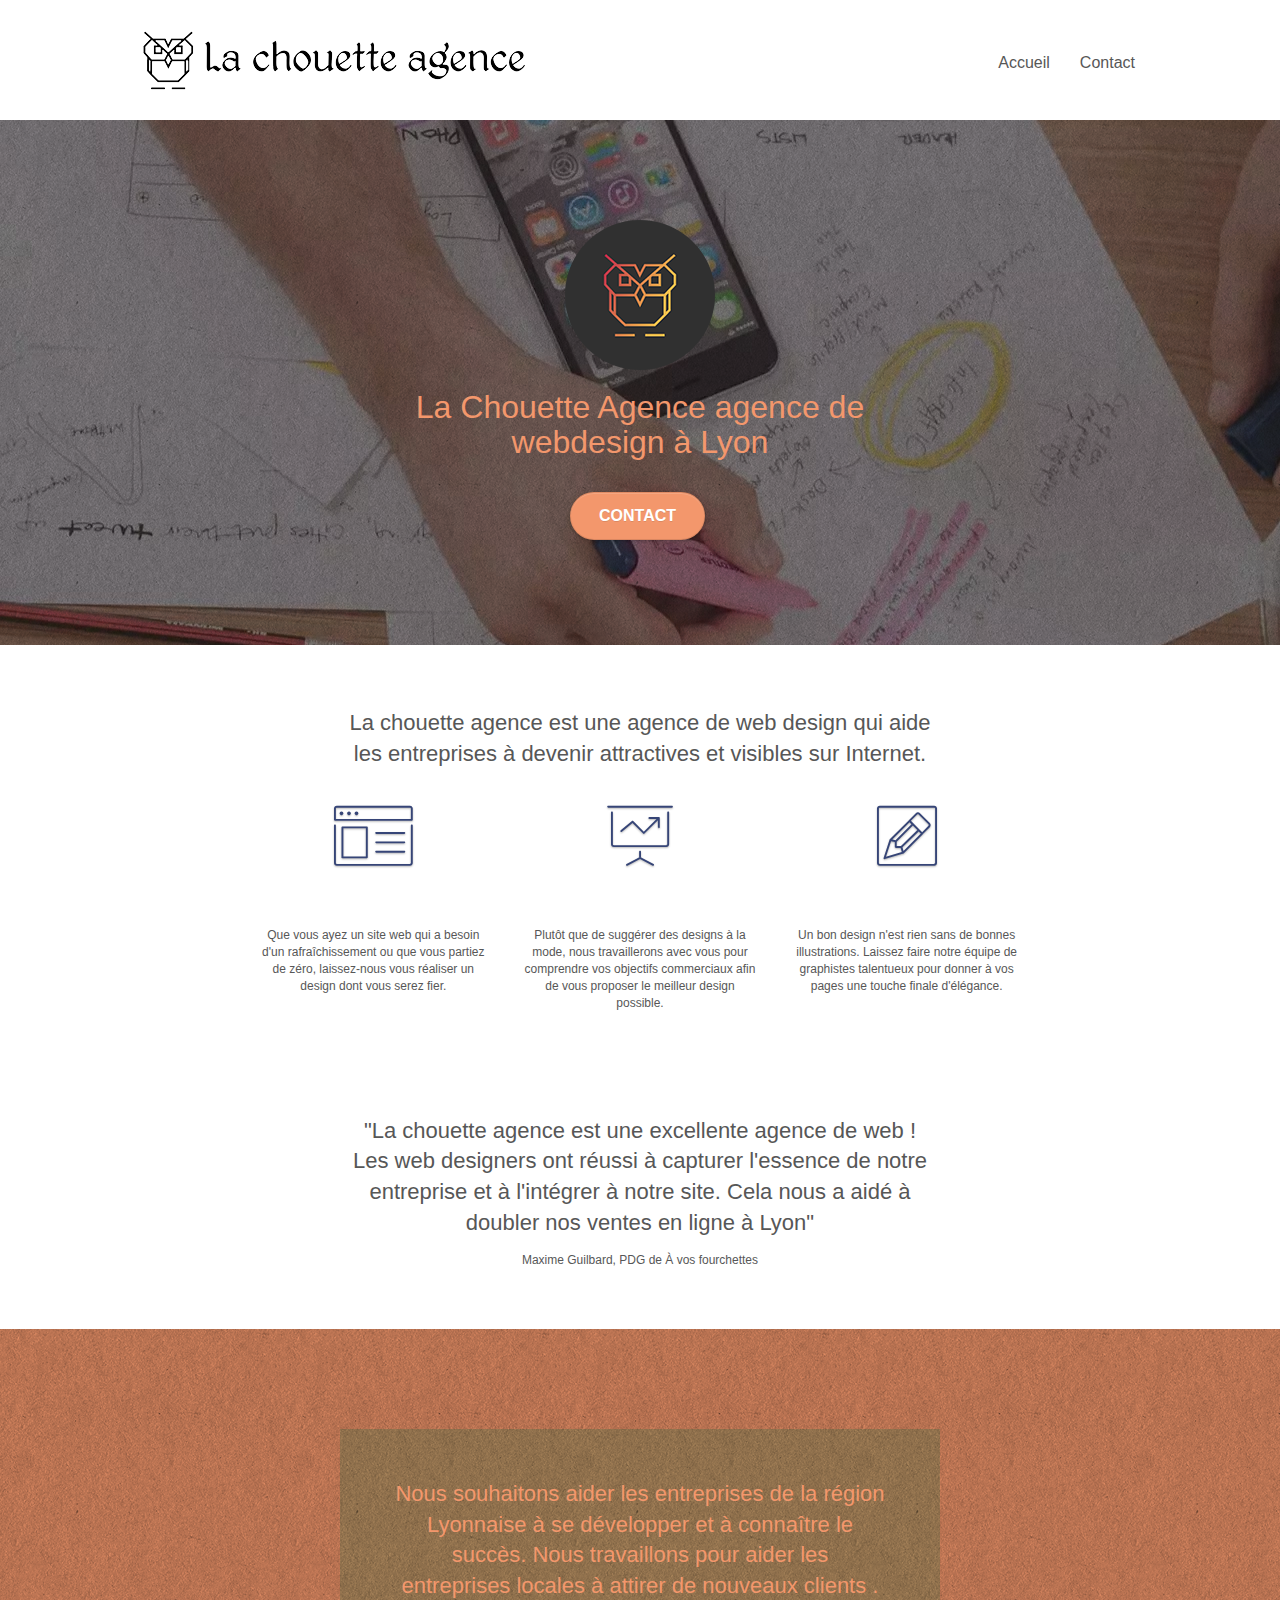
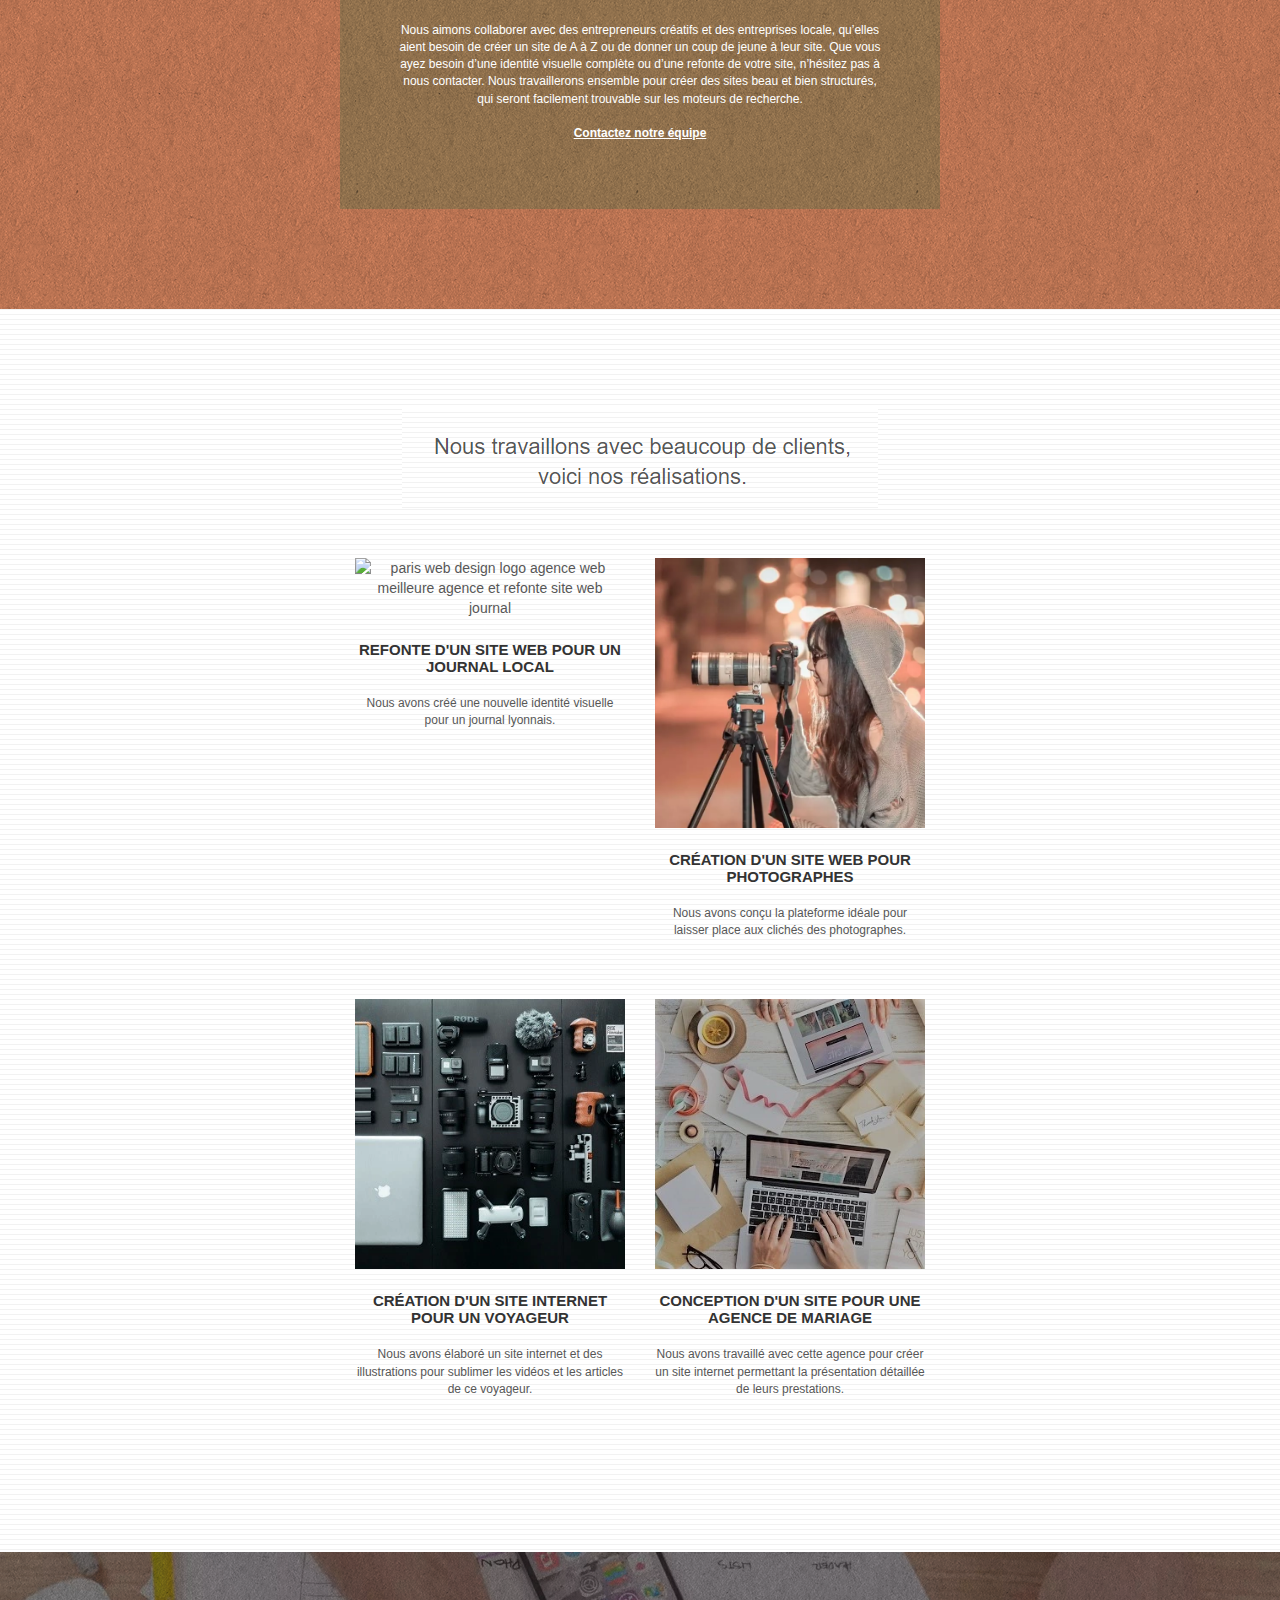
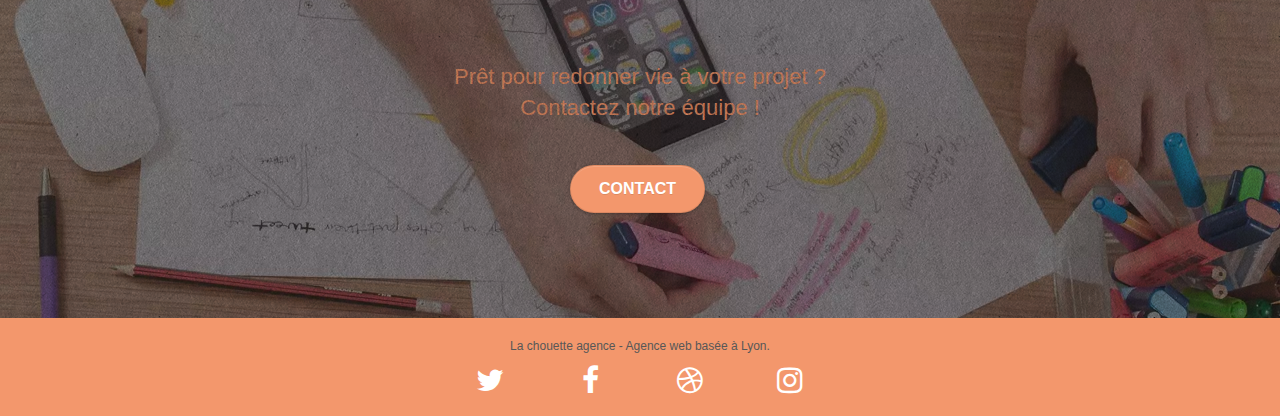
==== commit 4a2c4bfd: "add link font display" ====
--- a/index.html
+++ b/index.html
@@ -23,7 +23,12 @@
     <script src="./js/blocs.js"></script>
     <script src="./js/jquery.touchSwipe.js" defer></script>
     <script src="./js/gmaps.js"></script>
+    <link
+      href="https://fonts.googleapis.com/css?family=Roboto:400,700&display=swap"
+      rel="stylesheet"
+    />
     <title>La Chouette Agence</title>
+
     <!-- Analytics -->
 
     <!-- Analytics END -->
@@ -32,10 +37,10 @@
     <!-- Principal conteneur -->
     <main class="page-container">
       <!-- bloc-0 -->
-      <div class="bloc bgc-white l-bloc" id="bloc-0">
+      <header class="bloc bgc-white l-bloc" id="bloc-0">
         <div class="container bloc-sm">
           <nav class="navbar row">
-            <header class="navbar-header">
+            <div class="navbar-header">
               <a class="navbar-brand" href="index.html">
                 <img src="img/la-chouette-agence.png" alt="logo la chouette" />
               </a>
@@ -50,7 +55,7 @@
                 ><span class="icon-bar"></span><span class="icon-bar"></span
                 ><span class="icon-bar"></span>
               </button>
-            </header>
+            </div>
             <div class="collapse navbar-collapse navbar-1 special-dropdown-nav">
               <ul class="site-navigation nav navbar-nav">
                 <li>
@@ -63,7 +68,7 @@
             </div>
           </nav>
         </div>
-      </div>
+      </header>
       <!-- bloc-0 END -->
       <!-- bloc-1-presentation -->
       <div
@@ -77,9 +82,10 @@
                 src="img/logo.png"
                 class="center-block image-resize-mode"
                 alt="La Chouette agence Logo"
+                width="150"
               />
               <h1 class="text-center hero-bloc-text tc-white">
-                La chouette agence.
+                La Chouette Agence agence de webdesign à Lyon
               </h1>
               <div class="text-center">
                 <a
@@ -323,7 +329,7 @@
         <div class="container bloc-sm">
           <div class="row">
             <div class="col-sm-12">
-              <p class="text-center white">
+              <p class="text-center black">
                 La chouette agence - Agence web basée à Lyon.<br />
               </p>
               <div class="row row-no-gutters social">
@@ -356,57 +362,6 @@
                   </div>
                 </div>
               </div>
-              <div class="row">
-                <div class="col-sm-4">
-                  <h3>Partenaires</h3>
-                  <ul>
-                    <li><a href="voiture.com">voiture.com</a></li>
-                    <li><a href="pizza.com">pizza.com</a></li>
-                    <li><a href="matoiture.com">matoiture.com</a></li>
-                    <li><a href="immobilierseo.com">immobilierseo.com</a></li>
-                  </ul>
-                </div>
-                <div class="col-sm-4">
-                  <h3>Annuaires liste 1</h3>
-                  <ul>
-                    <li><a href="annuaireagence.com">annuaireagence.com</a></li>
-                    <li><a href="annuaireseo.com">annuaireseo.com</a></li>
-                    <li>
-                      <a href="annuairemarketing.com">annuairemarketing.com</a>
-                    </li>
-                    <li><a href="123seoture.com">123seo.com</a></li>
-                    <li><a href="123site.com">123site.com</a></li>
-                    <li>
-                      <a href="annuairewordpress.com">annuairewordpress.com</a>
-                    </li>
-                    <li><a href="listeagence.com">listeagence.com</a></li>
-                    <li>
-                      <a href="meilleuresagencesparis.com"
-                        >meilleuresagencesparis.com</a
-                      >
-                    </li>
-                    <li><a href="listeseo.com">listeseo.com</a></li>
-                  </ul>
-                </div>
-                <div class="col-sm-4">
-                  <h3>Annuaires liste 2</h3>
-                  <ul>
-                    <li><a href="betterseo.com">betterseo.com</a></li>
-                    <li><a href="ameliorerseo.com">ameliorerseo.com</a></li>
-                    <li><a href="seojuicelien.com">seojuicelien.com</a></li>
-                    <li><a href="meilleursliens.com">meilleursliens.com</a></li>
-                    <li><a href="liensagogo.com">liensagogo.com</a></li>
-                    <li><a href="backlink.com">backlink.com</a></li>
-                    <li>
-                      <a href="linkjuiceannuaire.com">linkjuiceannuaire.com</a>
-                    </li>
-                    <li>
-                      <a href="remontersurgoogle.com">remontersurgoogle.com</a>
-                    </li>
-                    <li><a href="vraiseofiable.com">vraiseofiable.com</a></li>
-                  </ul>
-                </div>
-              </div>
             </div>
           </div>
         </div>
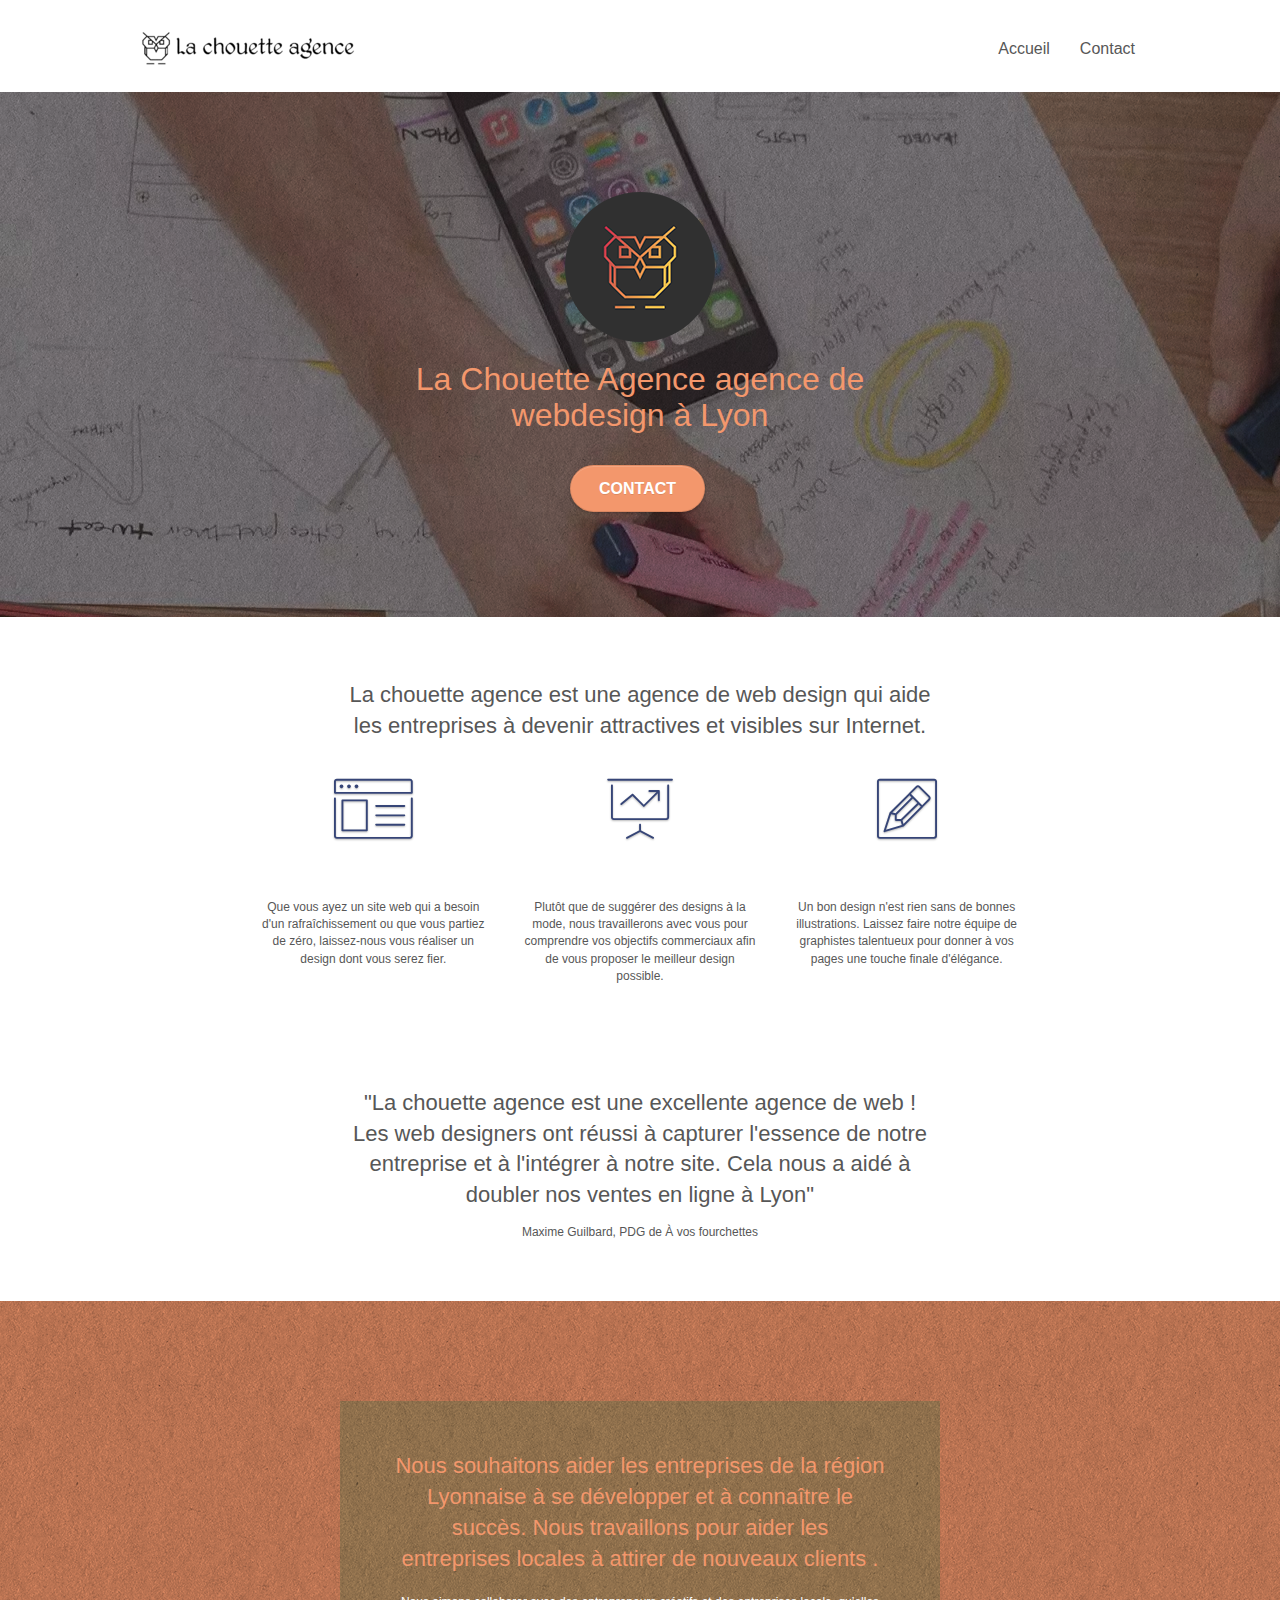
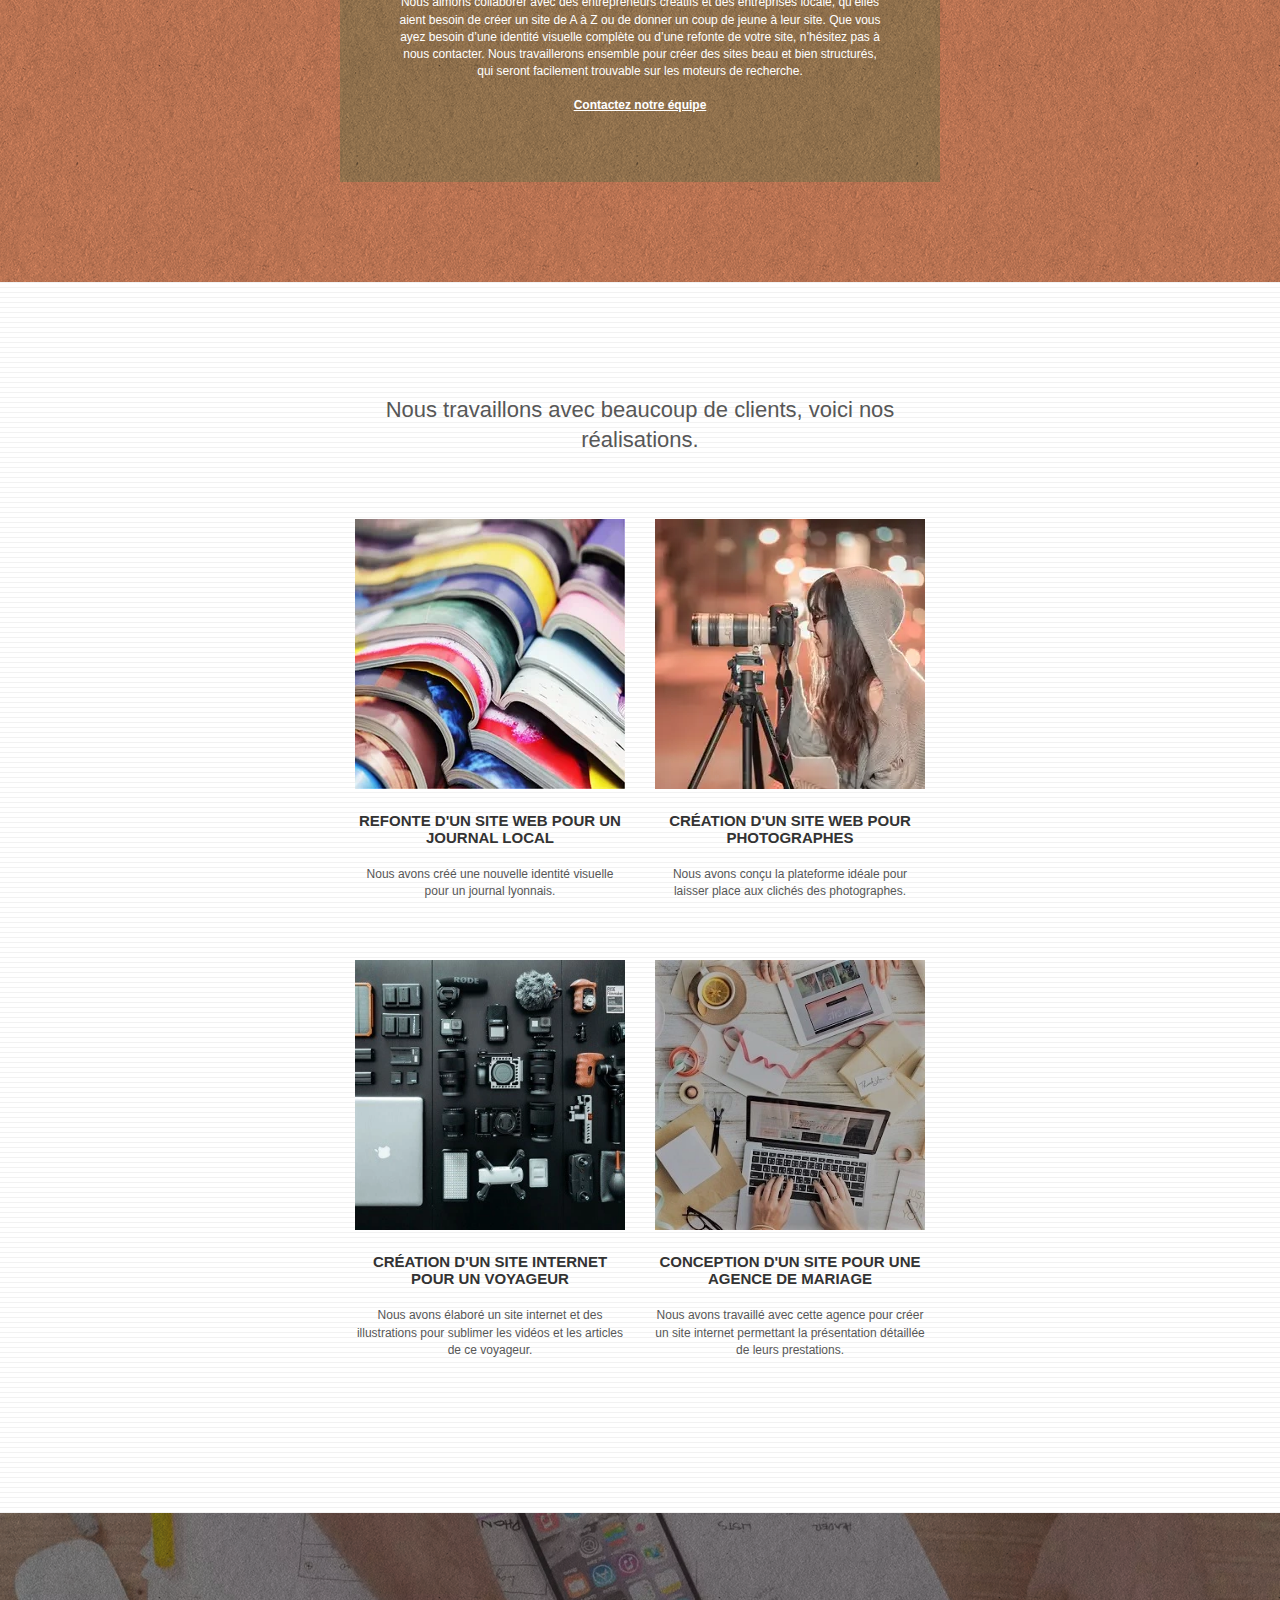
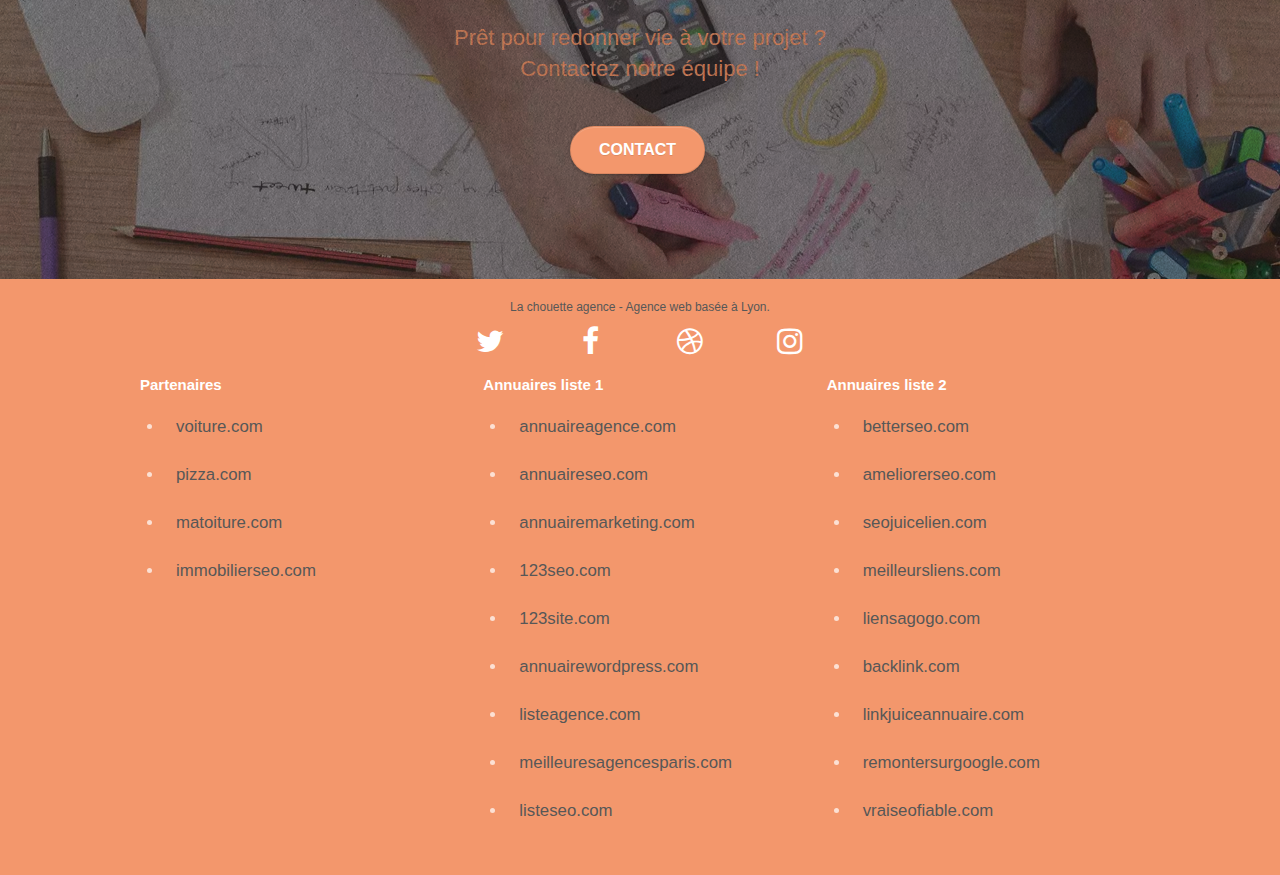
==== commit 692b4366: "rezise img dimension" ====
--- a/index.html
+++ b/index.html
@@ -23,10 +23,6 @@
     <script src="./js/blocs.js"></script>
     <script src="./js/jquery.touchSwipe.js" defer></script>
     <script src="./js/gmaps.js"></script>
-    <link
-      href="https://fonts.googleapis.com/css?family=Roboto:400,700&display=swap"
-      rel="stylesheet"
-    />
     <title>La Chouette Agence</title>
 
     <!-- Analytics -->
@@ -42,7 +38,12 @@
           <nav class="navbar row">
             <div class="navbar-header">
               <a class="navbar-brand" href="index.html">
-                <img src="img/la-chouette-agence.png" alt="logo la chouette" />
+                <img
+                  src="img/la-chouette-agence.webp"
+                  alt="logo la chouette"
+                  width="214.438"
+                  height="40"
+                />
               </a>
               <button
                 id="nav-toggle"
@@ -71,7 +72,7 @@
       </header>
       <!-- bloc-0 END -->
       <!-- bloc-1-presentation -->
-      <div
+      <article
         class="bloc bgc-dark-slate-blue bg-banniere d-bloc bg-t-edge bloc-bg-texture texture-paper b-parallax"
         id="bloc-1-hero"
       >
@@ -83,6 +84,7 @@
                 class="center-block image-resize-mode"
                 alt="La Chouette agence Logo"
                 width="150"
+                height="150"
               />
               <h1 class="text-center hero-bloc-text tc-white">
                 La Chouette Agence agence de webdesign à Lyon
@@ -98,10 +100,10 @@
             </div>
           </div>
         </div>
-      </div>
+      </article>
       <!-- bloc-1-presentation END -->
       <!-- bloc-2-services -->
-      <div class="bloc bgc-white l-bloc" id="bloc-2-services">
+      <article class="bloc bgc-white l-bloc" id="bloc-2-services">
         <div class="container bloc-md">
           <div class="row">
             <div class="col-sm-12 text-center">
@@ -164,11 +166,11 @@
             </div>
           </div>
         </div>
-      </div>
+      </article>
       <!-- bloc-2-services END -->
 
       <!-- bloc-3-what-i-do -->
-      <div
+      <article
         class="bloc tc-white bgc-atomic-tangerine bg-presentation d-bloc bloc-bg-texture texture-paper b-parallax"
         id="bloc-3-what-i-do"
       >
@@ -195,21 +197,21 @@
             </div>
           </div>
         </div>
-      </div>
+      </article>
       <!-- bloc-3-what-i-do END -->
 
       <!-- bloc-4-portfolio -->
-      <div
+      <article
         class="bloc bgc-white bg-lines-h2-bg bg-repeat l-bloc"
         id="bloc-4-portfolio"
       >
         <div class="container bloc-lg">
           <div class="row">
             <div class="col-sm-12 text-center">
-              <img
-                alt="agence web, agence web paris, web design paris, stratégie web"
-                src="img/title2.png"
-              />
+              <h2 class="text-title text-title2">
+                Nous travaillons avec beaucoup de clients, voici nos
+                réalisations.
+              </h2>
             </div>
           </div>
           <div class="row tight-width-whitespace portfolio-row">
@@ -224,6 +226,8 @@
                   src="img/1.webp"
                   alt="paris web design logo agence web meilleure agence et refonte site web journal"
                   class="img-responsive portfolio-thumb"
+                  width="270"
+                  height="270"
               /></a>
               <h3 class="mg-md text-center">
                 Refonte d'un site web pour un journal local
@@ -244,6 +248,8 @@
                   src="img/2.webp"
                   class="img-responsive portfolio-thumb"
                   alt="paris web design logo agence web meilleure agence, Création d'un site web pour photographes"
+                  width="270"
+                  height="270"
               /></a>
               <h3 class="mg-md text-center">
                 Création d'un site web pour photographes
@@ -266,6 +272,8 @@
                   src="img/3.webp"
                   class="img-responsive portfolio-thumb"
                   alt="paris web design logo agence web meilleure agence, Création d'un site web pour voyageur"
+                  width="270"
+                  height="270"
               /></a>
               <h3 class="mg-md text-center">
                 Création d'un site internet pour un voyageur
@@ -286,6 +294,8 @@
                   src="img/4.webp"
                   class="img-responsive portfolio-thumb"
                   alt="paris web design logo agence web meilleure agence, Création d'un site web pour agence de mariage"
+                  width="270"
+                  height="270"
               /></a>
               <h3 class="mg-md text-center">
                 Conception d'un site pour une agence de mariage
@@ -298,11 +308,11 @@
             </div>
           </div>
         </div>
-      </div>
+      </article>
       <!-- bloc-4-portfolio END -->
 
       <!-- bloc-5-cta -->
-      <div
+      <article
         class="bloc bgc-dark-slate-blue bg-banniere d-bloc bloc-bg-texture texture-paper"
         id="bloc-5-cta"
       >
@@ -321,7 +331,7 @@
             </div>
           </div>
         </div>
-      </div>
+      </article>
       <!-- bloc-5-cta END -->
 
       <!-- Footer - bloc-8 -->
@@ -362,6 +372,57 @@
                   </div>
                 </div>
               </div>
+              <div class="row">
+                <div class="col-sm-4">
+                  <h3>Partenaires</h3>
+                  <ul>
+                    <li><a href="voiture.com">voiture.com</a></li>
+                    <li><a href="pizza.com">pizza.com</a></li>
+                    <li><a href="matoiture.com">matoiture.com</a></li>
+                    <li><a href="immobilierseo.com">immobilierseo.com</a></li>
+                  </ul>
+                </div>
+                <div class="col-sm-4">
+                  <h3>Annuaires liste 1</h3>
+                  <ul>
+                    <li><a href="annuaireagence.com">annuaireagence.com</a></li>
+                    <li><a href="annuaireseo.com">annuaireseo.com</a></li>
+                    <li>
+                      <a href="annuairemarketing.com">annuairemarketing.com</a>
+                    </li>
+                    <li><a href="123seoture.com">123seo.com</a></li>
+                    <li><a href="123site.com">123site.com</a></li>
+                    <li>
+                      <a href="annuairewordpress.com">annuairewordpress.com</a>
+                    </li>
+                    <li><a href="listeagence.com">listeagence.com</a></li>
+                    <li>
+                      <a href="meilleuresagencesparis.com"
+                        >meilleuresagencesparis.com</a
+                      >
+                    </li>
+                    <li><a href="listeseo.com">listeseo.com</a></li>
+                  </ul>
+                </div>
+                <div class="col-sm-4">
+                  <h3>Annuaires liste 2</h3>
+                  <ul>
+                    <li><a href="betterseo.com">betterseo.com</a></li>
+                    <li><a href="ameliorerseo.com">ameliorerseo.com</a></li>
+                    <li><a href="seojuicelien.com">seojuicelien.com</a></li>
+                    <li><a href="meilleursliens.com">meilleursliens.com</a></li>
+                    <li><a href="liensagogo.com">liensagogo.com</a></li>
+                    <li><a href="backlink.com">backlink.com</a></li>
+                    <li>
+                      <a href="linkjuiceannuaire.com">linkjuiceannuaire.com</a>
+                    </li>
+                    <li>
+                      <a href="remontersurgoogle.com">remontersurgoogle.com</a>
+                    </li>
+                    <li><a href="vraiseofiable.com">vraiseofiable.com</a></li>
+                  </ul>
+                </div>
+              </div>
             </div>
           </div>
         </div>
--- a/css/et-line.css
+++ b/css/et-line.css
@@ -1,9 +1,13 @@
 @font-face {
-    font-family: et-line;
-    src: url(../fonts/et-line.eot);
-    src: url(../fonts/et-line.eot?#iefix) format('embedded-opentype'), url(../fonts/et-line.woff) format('woff'), url(../fonts/et-line.ttf) format('truetype'), url(../fonts/et-line.svg#et-line) format('svg');
-    font-weight: 400;
-    font-style: normal
+  font-family: et-line;
+  src: url(../fonts/et-line.eot);
+  src: url(../fonts/et-line.eot?#iefix) format("embedded-opentype"),
+    url(../fonts/et-line.woff) format("woff"),
+    url(../fonts/et-line.ttf) format("truetype"),
+    url(../fonts/et-line.svg#et-line) format("svg");
+  font-weight: 400;
+  font-style: normal;
+  font-display: swap;
 }
 
 .et-icon-adjustments,
@@ -106,414 +110,413 @@
 .et-icon-video,
 .et-icon-wallet,
 .et-icon-wine {
-    font-family: et-line;
-    speak: none;
-    font-style: normal;
-    font-weight: 400;
-    font-variant: normal;
-    text-transform: none;
-    line-height: 1;
-    -webkit-font-smoothing: antialiased;
-    -moz-osx-font-smoothing: grayscale;
-    display: inline-block
+  font-family: et-line;
+  font-style: normal;
+  font-weight: 400;
+  font-variant: normal;
+  text-transform: none;
+  line-height: 1;
+  -webkit-font-smoothing: antialiased;
+  -moz-osx-font-smoothing: grayscale;
+  display: inline-block;
 }
 
 .et-icon-mobile:before {
-    content: "\e000"
+  content: "\e000";
 }
 
 .et-icon-laptop:before {
-    content: "\e001"
+  content: "\e001";
 }
 
 .et-icon-desktop:before {
-    content: "\e002"
+  content: "\e002";
 }
 
 .et-icon-tablet:before {
-    content: "\e003"
+  content: "\e003";
 }
 
 .et-icon-phone:before {
-    content: "\e004"
+  content: "\e004";
 }
 
 .et-icon-document:before {
-    content: "\e005"
+  content: "\e005";
 }
 
 .et-icon-documents:before {
-    content: "\e006"
+  content: "\e006";
 }
 
 .et-icon-search:before {
-    content: "\e007"
+  content: "\e007";
 }
 
 .et-icon-clipboard:before {
-    content: "\e008"
+  content: "\e008";
 }
 
 .et-icon-newspaper:before {
-    content: "\e009"
+  content: "\e009";
 }
 
 .et-icon-notebook:before {
-    content: "\e00a"
+  content: "\e00a";
 }
 
 .et-icon-book-open:before {
-    content: "\e00b"
+  content: "\e00b";
 }
 
 .et-icon-browser:before {
-    content: "\e00c"
+  content: "\e00c";
 }
 
 .et-icon-calendar:before {
-    content: "\e00d"
+  content: "\e00d";
 }
 
 .et-icon-presentation:before {
-    content: "\e00e"
+  content: "\e00e";
 }
 
 .et-icon-picture:before {
-    content: "\e00f"
+  content: "\e00f";
 }
 
 .et-icon-pictures:before {
-    content: "\e010"
+  content: "\e010";
 }
 
 .et-icon-video:before {
-    content: "\e011"
+  content: "\e011";
 }
 
 .et-icon-camera:before {
-    content: "\e012"
+  content: "\e012";
 }
 
 .et-icon-printer:before {
-    content: "\e013"
+  content: "\e013";
 }
 
 .et-icon-toolbox:before {
-    content: "\e014"
+  content: "\e014";
 }
 
 .et-icon-briefcase:before {
-    content: "\e015"
+  content: "\e015";
 }
 
 .et-icon-wallet:before {
-    content: "\e016"
+  content: "\e016";
 }
 
 .et-icon-gift:before {
-    content: "\e017"
+  content: "\e017";
 }
 
 .et-icon-bargraph:before {
-    content: "\e018"
+  content: "\e018";
 }
 
 .et-icon-grid:before {
-    content: "\e019"
+  content: "\e019";
 }
 
 .et-icon-expand:before {
-    content: "\e01a"
+  content: "\e01a";
 }
 
 .et-icon-focus:before {
-    content: "\e01b"
+  content: "\e01b";
 }
 
 .et-icon-edit:before {
-    content: "\e01c"
+  content: "\e01c";
 }
 
 .et-icon-adjustments:before {
-    content: "\e01d"
+  content: "\e01d";
 }
 
 .et-icon-ribbon:before {
-    content: "\e01e"
+  content: "\e01e";
 }
 
 .et-icon-hourglass:before {
-    content: "\e01f"
+  content: "\e01f";
 }
 
 .et-icon-lock:before {
-    content: "\e020"
+  content: "\e020";
 }
 
 .et-icon-megaphone:before {
-    content: "\e021"
+  content: "\e021";
 }
 
 .et-icon-shield:before {
-    content: "\e022"
+  content: "\e022";
 }
 
 .et-icon-trophy:before {
-    content: "\e023"
+  content: "\e023";
 }
 
 .et-icon-flag:before {
-    content: "\e024"
+  content: "\e024";
 }
 
 .et-icon-map:before {
-    content: "\e025"
+  content: "\e025";
 }
 
 .et-icon-puzzle:before {
-    content: "\e026"
+  content: "\e026";
 }
 
 .et-icon-basket:before {
-    content: "\e027"
+  content: "\e027";
 }
 
 .et-icon-envelope:before {
-    content: "\e028"
+  content: "\e028";
 }
 
 .et-icon-streetsign:before {
-    content: "\e029"
+  content: "\e029";
 }
 
 .et-icon-telescope:before {
-    content: "\e02a"
+  content: "\e02a";
 }
 
 .et-icon-gears:before {
-    content: "\e02b"
+  content: "\e02b";
 }
 
 .et-icon-key:before {
-    content: "\e02c"
+  content: "\e02c";
 }
 
 .et-icon-paperclip:before {
-    content: "\e02d"
+  content: "\e02d";
 }
 
 .et-icon-attachment:before {
-    content: "\e02e"
+  content: "\e02e";
 }
 
 .et-icon-pricetags:before {
-    content: "\e02f"
+  content: "\e02f";
 }
 
 .et-icon-lightbulb:before {
-    content: "\e030"
+  content: "\e030";
 }
 
 .et-icon-layers:before {
-    content: "\e031"
+  content: "\e031";
 }
 
 .et-icon-pencil:before {
-    content: "\e032"
+  content: "\e032";
 }
 
 .et-icon-tools:before {
-    content: "\e033"
+  content: "\e033";
 }
 
 .et-icon-tools-2:before {
-    content: "\e034"
+  content: "\e034";
 }
 
 .et-icon-scissors:before {
-    content: "\e035"
+  content: "\e035";
 }
 
 .et-icon-paintbrush:before {
-    content: "\e036"
+  content: "\e036";
 }
 
 .et-icon-magnifying-glass:before {
-    content: "\e037"
+  content: "\e037";
 }
 
 .et-icon-circle-compass:before {
-    content: "\e038"
+  content: "\e038";
 }
 
 .et-icon-linegraph:before {
-    content: "\e039"
+  content: "\e039";
 }
 
 .et-icon-mic:before {
-    content: "\e03a"
+  content: "\e03a";
 }
 
 .et-icon-strategy:before {
-    content: "\e03b"
+  content: "\e03b";
 }
 
 .et-icon-beaker:before {
-    content: "\e03c"
+  content: "\e03c";
 }
 
 .et-icon-caution:before {
-    content: "\e03d"
+  content: "\e03d";
 }
 
 .et-icon-recycle:before {
-    content: "\e03e"
+  content: "\e03e";
 }
 
 .et-icon-anchor:before {
-    content: "\e03f"
+  content: "\e03f";
 }
 
 .et-icon-profile-male:before {
-    content: "\e040"
+  content: "\e040";
 }
 
 .et-icon-profile-female:before {
-    content: "\e041"
+  content: "\e041";
 }
 
 .et-icon-bike:before {
-    content: "\e042"
+  content: "\e042";
 }
 
 .et-icon-wine:before {
-    content: "\e043"
+  content: "\e043";
 }
 
 .et-icon-hotairballoon:before {
-    content: "\e044"
+  content: "\e044";
 }
 
 .et-icon-globe:before {
-    content: "\e045"
+  content: "\e045";
 }
 
 .et-icon-genius:before {
-    content: "\e046"
+  content: "\e046";
 }
 
 .et-icon-map-pin:before {
-    content: "\e047"
+  content: "\e047";
 }
 
 .et-icon-dial:before {
-    content: "\e048"
+  content: "\e048";
 }
 
 .et-icon-chat:before {
-    content: "\e049"
+  content: "\e049";
 }
 
 .et-icon-heart:before {
-    content: "\e04a"
+  content: "\e04a";
 }
 
 .et-icon-cloud:before {
-    content: "\e04b"
+  content: "\e04b";
 }
 
 .et-icon-upload:before {
-    content: "\e04c"
+  content: "\e04c";
 }
 
 .et-icon-download:before {
-    content: "\e04d"
+  content: "\e04d";
 }
 
 .et-icon-target:before {
-    content: "\e04e"
+  content: "\e04e";
 }
 
 .et-icon-hazardous:before {
-    content: "\e04f"
+  content: "\e04f";
 }
 
 .et-icon-piechart:before {
-    content: "\e050"
+  content: "\e050";
 }
 
 .et-icon-speedometer:before {
-    content: "\e051"
+  content: "\e051";
 }
 
 .et-icon-global:before {
-    content: "\e052"
+  content: "\e052";
 }
 
 .et-icon-compass:before {
-    content: "\e053"
+  content: "\e053";
 }
 
 .et-icon-lifesaver:before {
-    content: "\e054"
+  content: "\e054";
 }
 
 .et-icon-clock:before {
-    content: "\e055"
+  content: "\e055";
 }
 
 .et-icon-aperture:before {
-    content: "\e056"
+  content: "\e056";
 }
 
 .et-icon-quote:before {
-    content: "\e057"
+  content: "\e057";
 }
 
 .et-icon-scope:before {
-    content: "\e058"
+  content: "\e058";
 }
 
 .et-icon-alarmclock:before {
-    content: "\e059"
+  content: "\e059";
 }
 
 .et-icon-refresh:before {
-    content: "\e05a"
+  content: "\e05a";
 }
 
 .et-icon-happy:before {
-    content: "\e05b"
+  content: "\e05b";
 }
 
 .et-icon-sad:before {
-    content: "\e05c"
+  content: "\e05c";
 }
 
 .et-icon-facebook:before {
-    content: "\e05d"
+  content: "\e05d";
 }
 
 .et-icon-twitter:before {
-    content: "\e05e"
+  content: "\e05e";
 }
 
 .et-icon-googleplus:before {
-    content: "\e05f"
+  content: "\e05f";
 }
 
 .et-icon-rss:before {
-    content: "\e060"
+  content: "\e060";
 }
 
 .et-icon-tumblr:before {
-    content: "\e061"
+  content: "\e061";
 }
 
 .et-icon-linkedin:before {
-    content: "\e062"
+  content: "\e062";
 }
 
 .et-icon-dribbble:before {
-    content: "\e063"
-}+  content: "\e063";
+}
